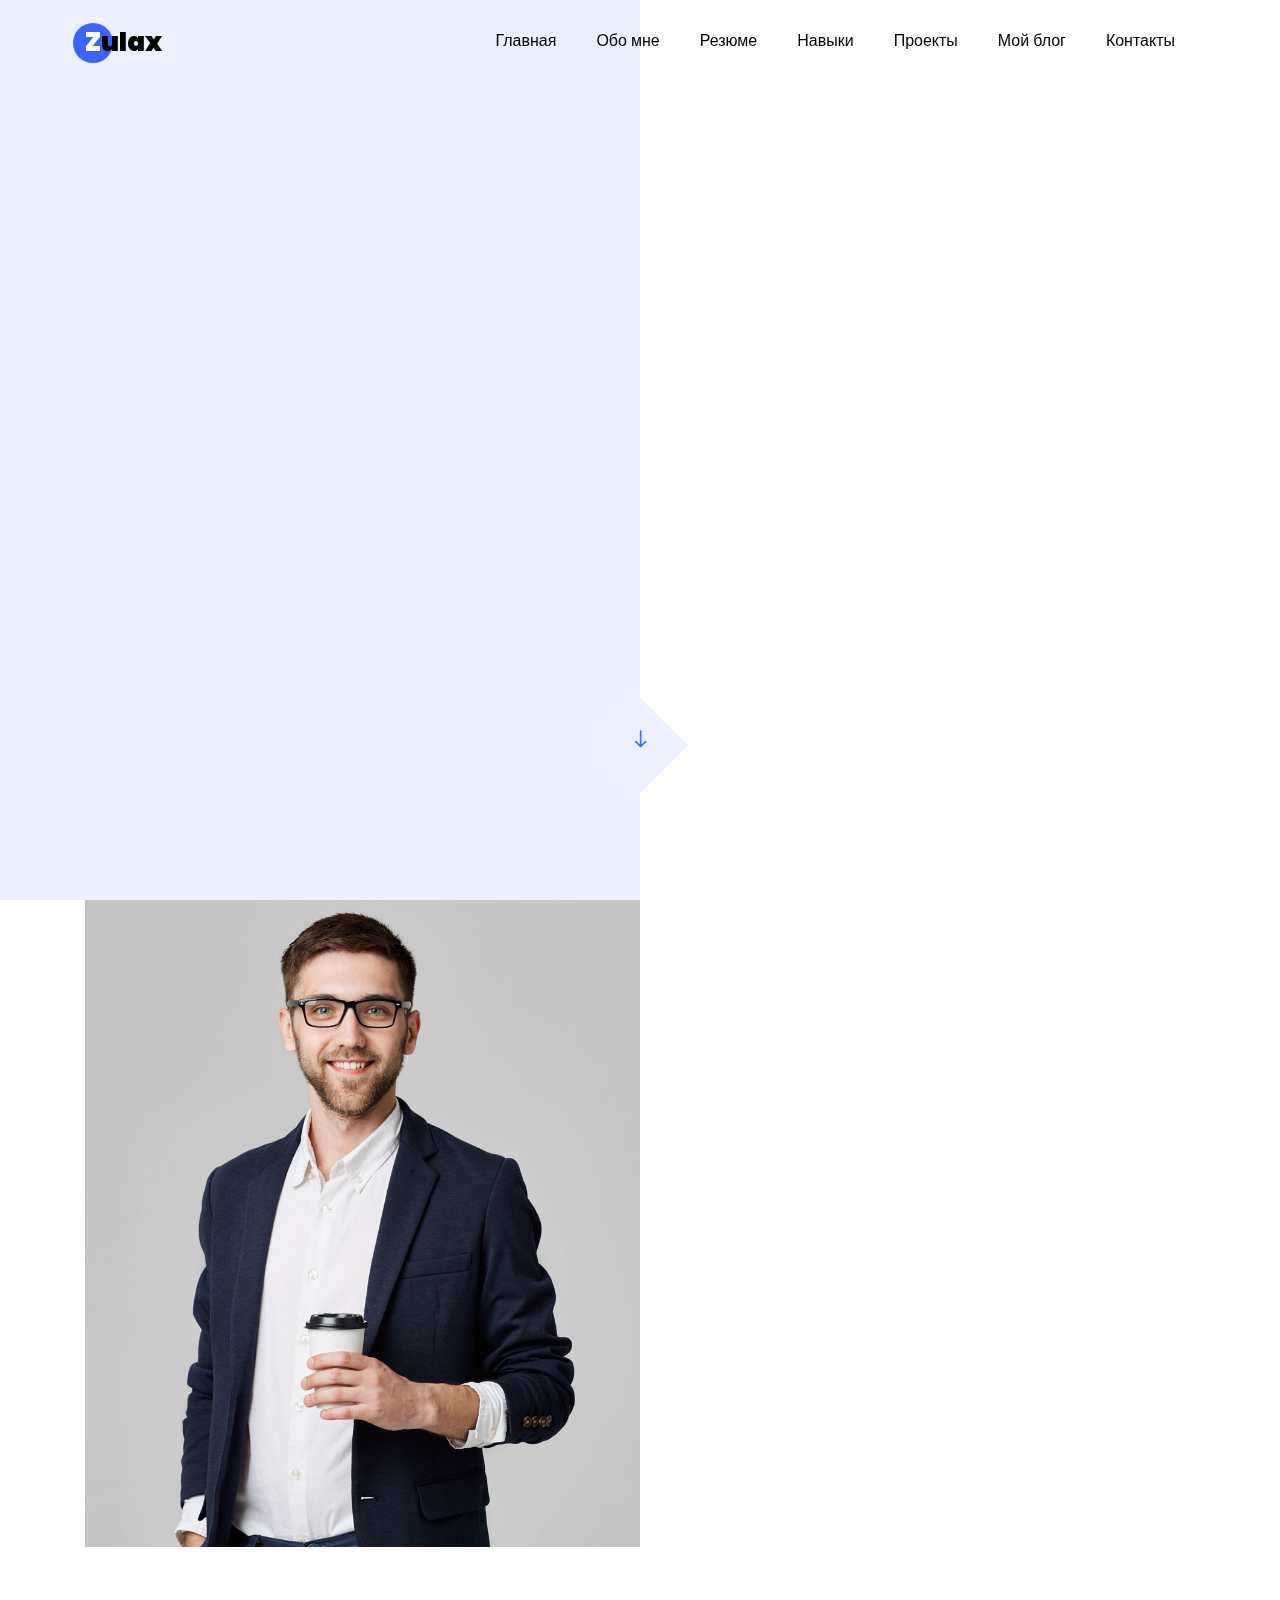
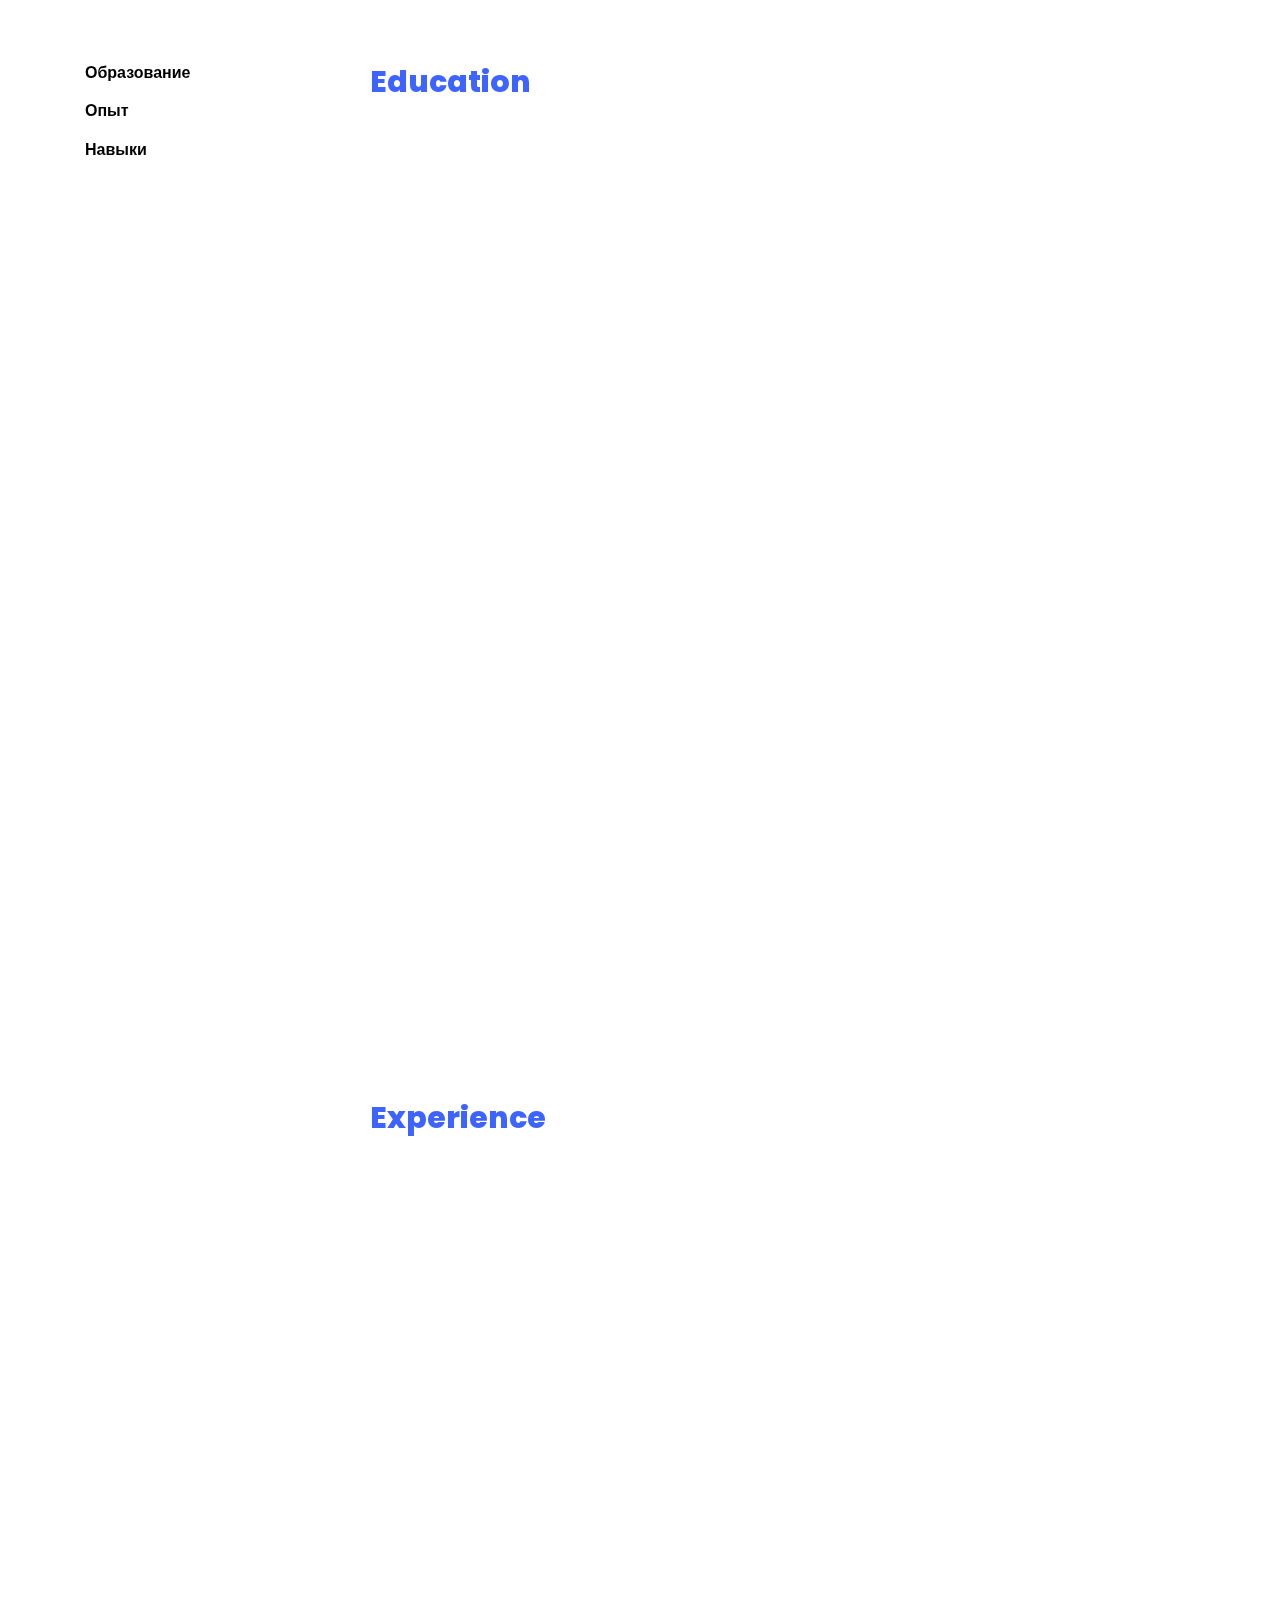
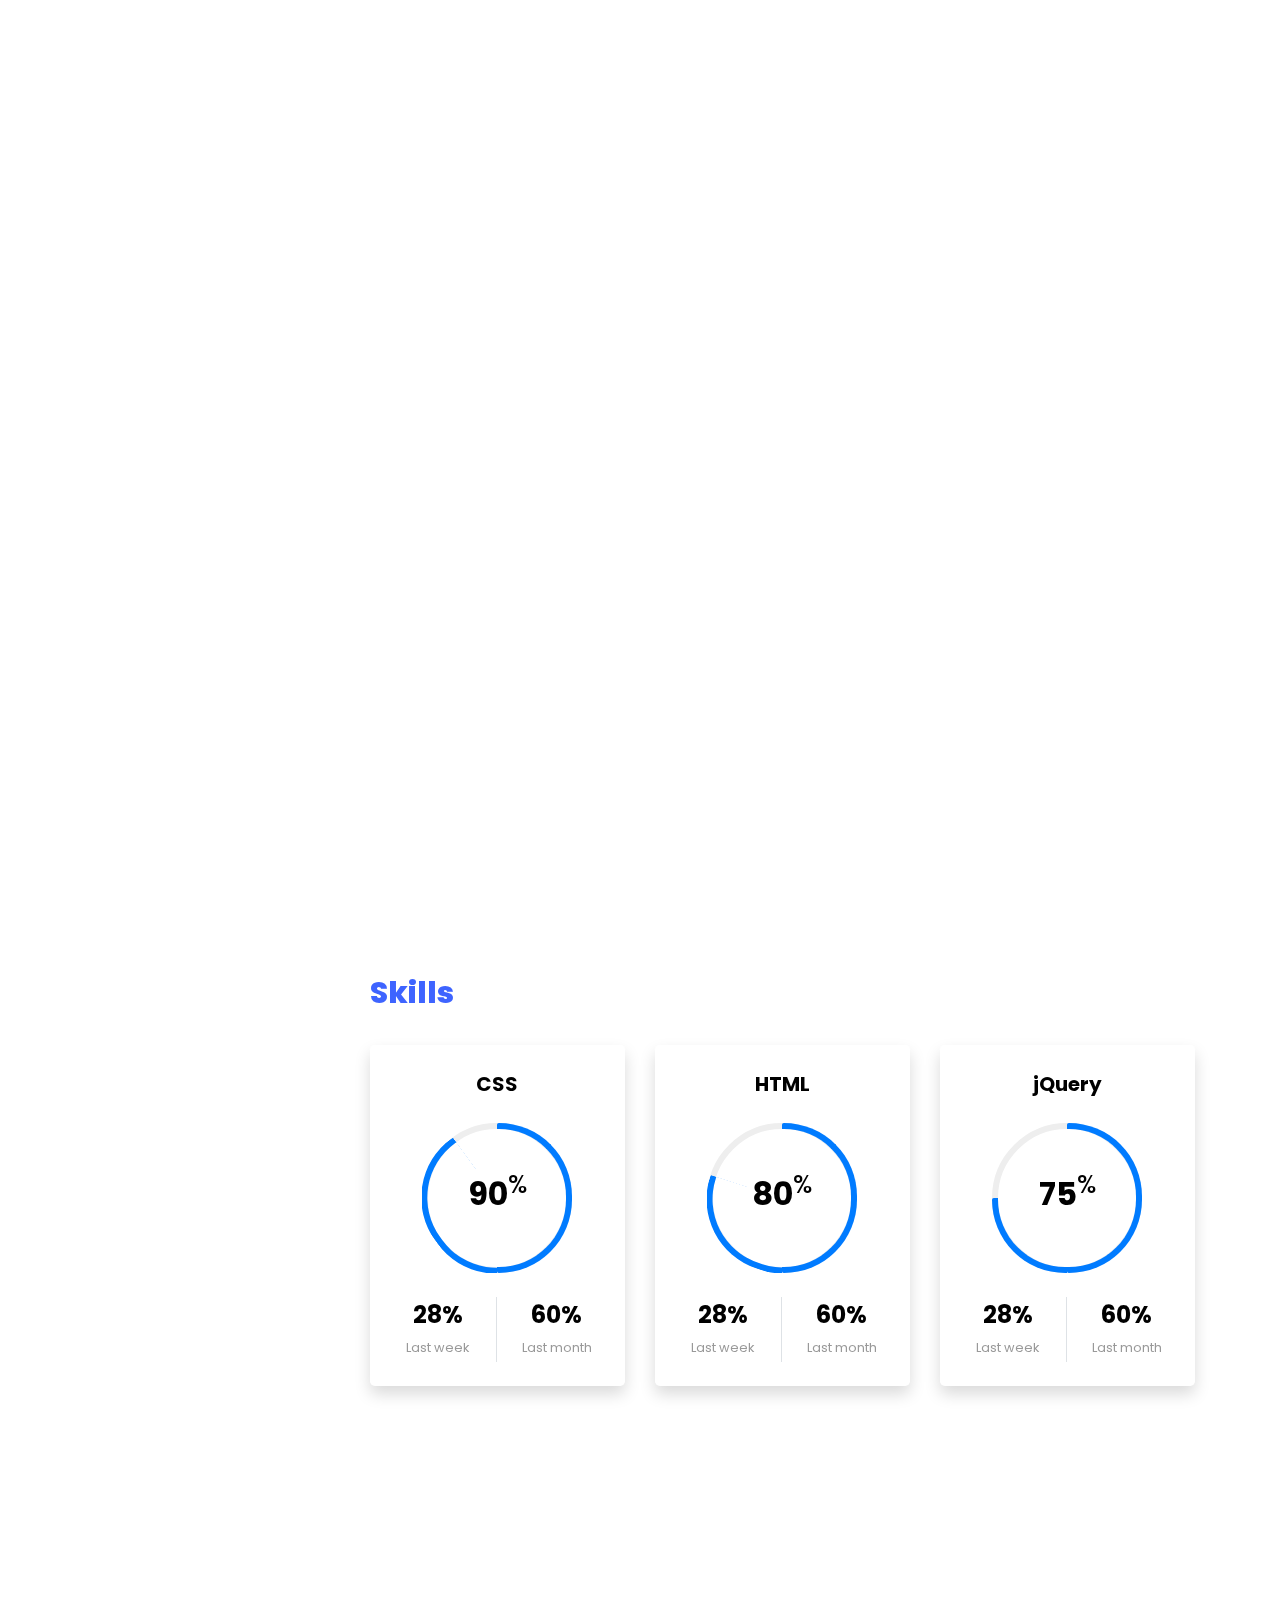
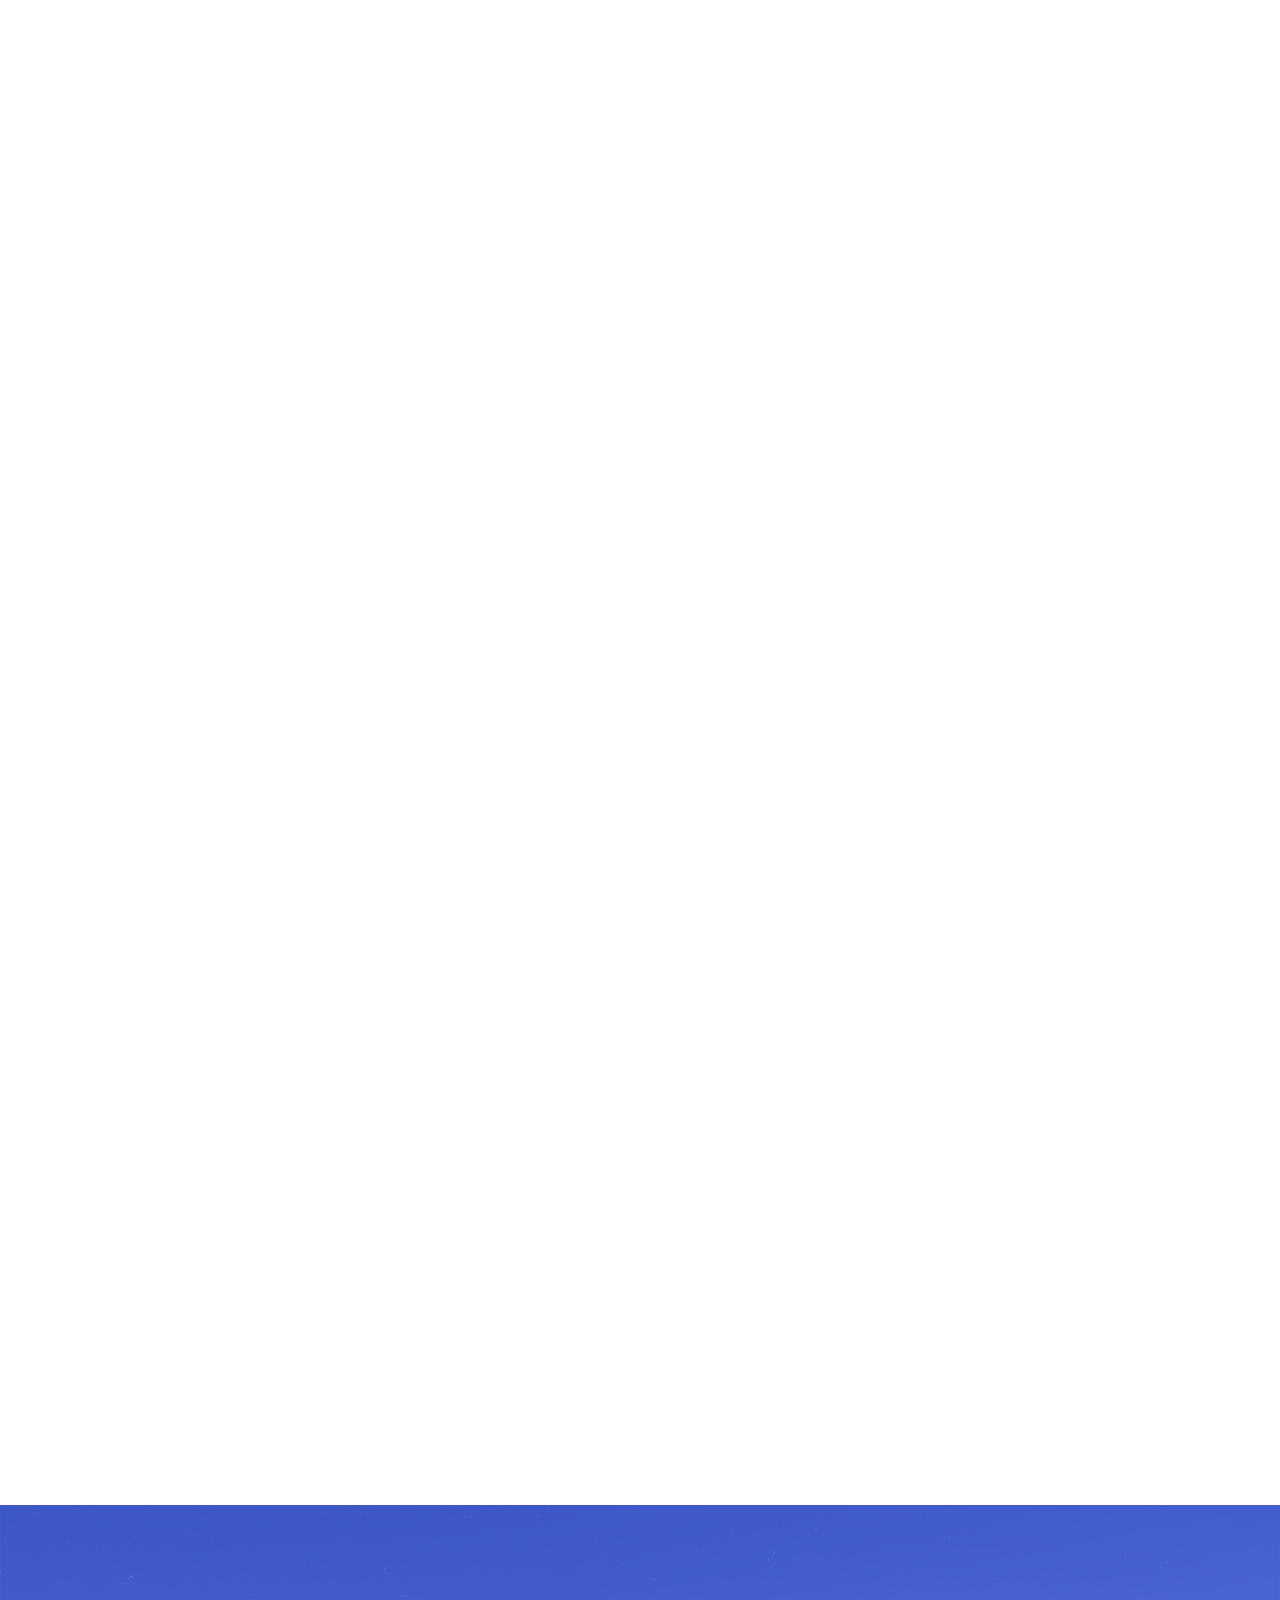
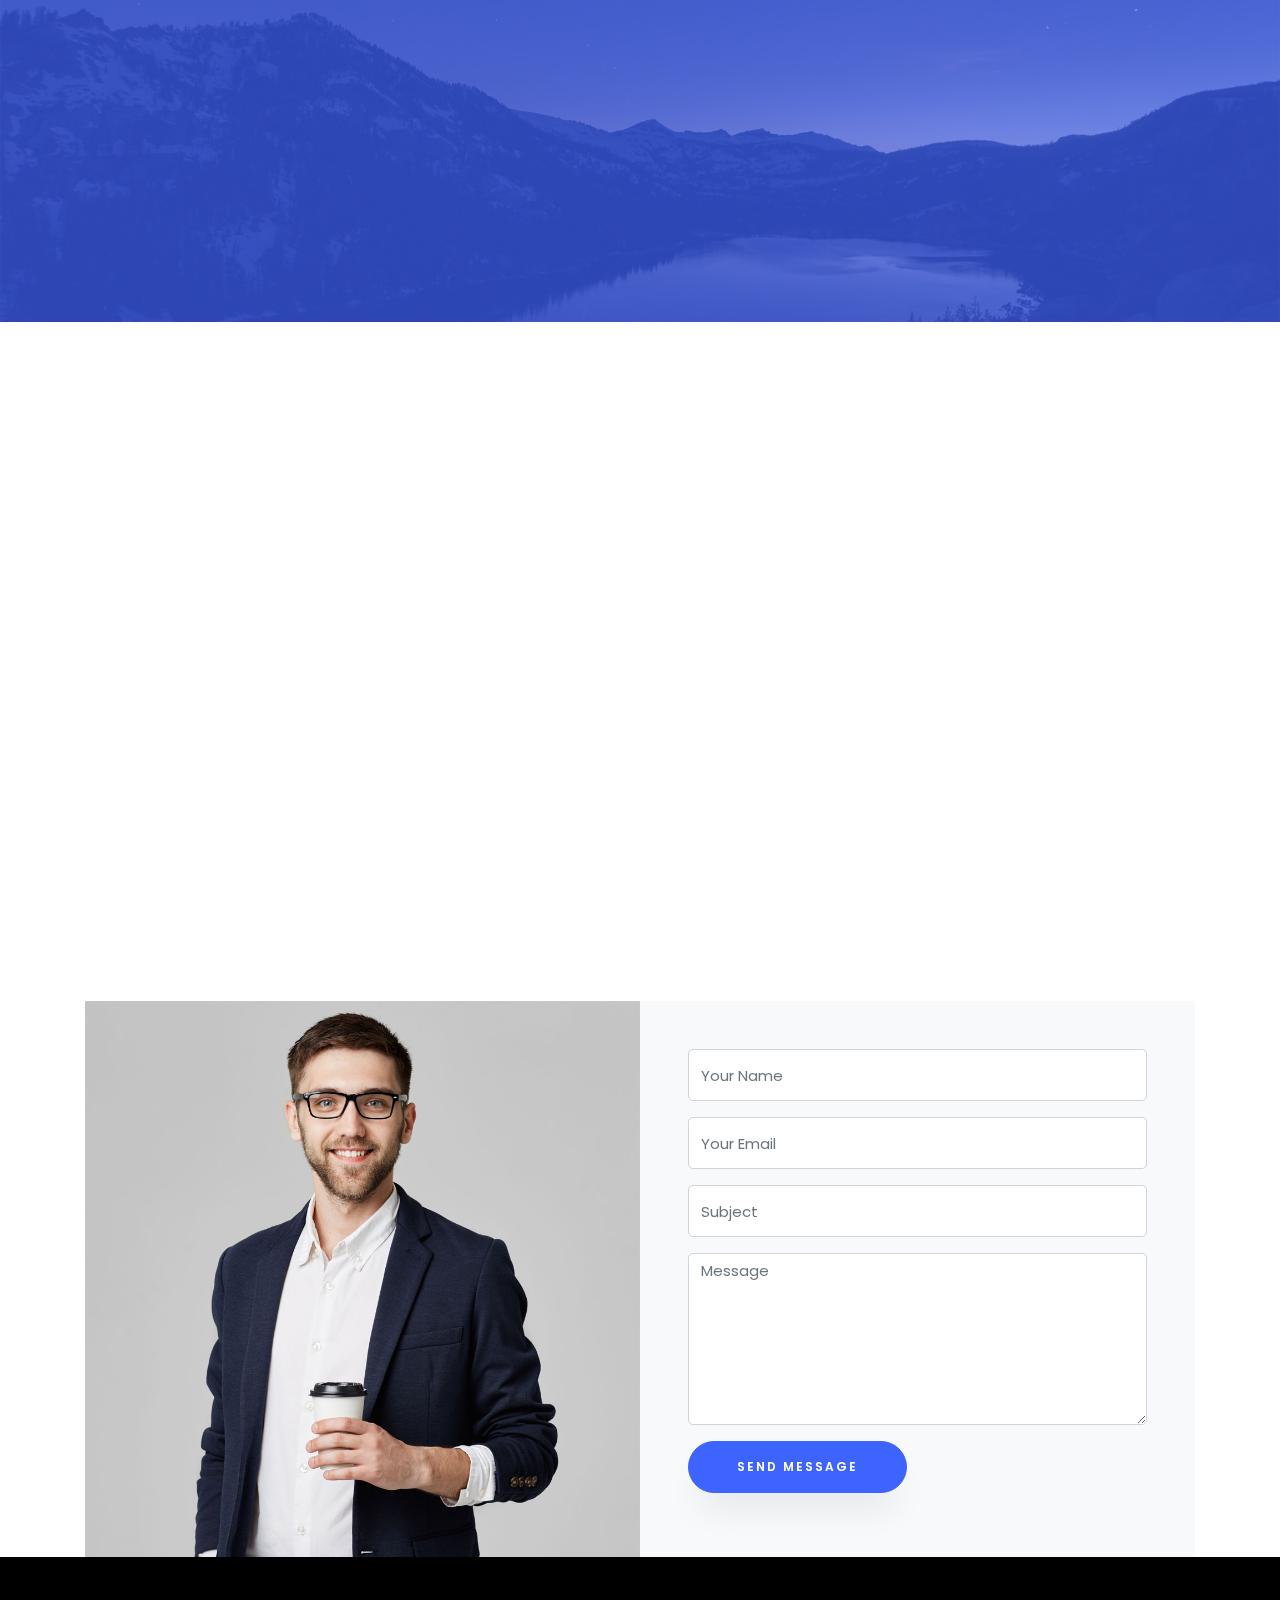
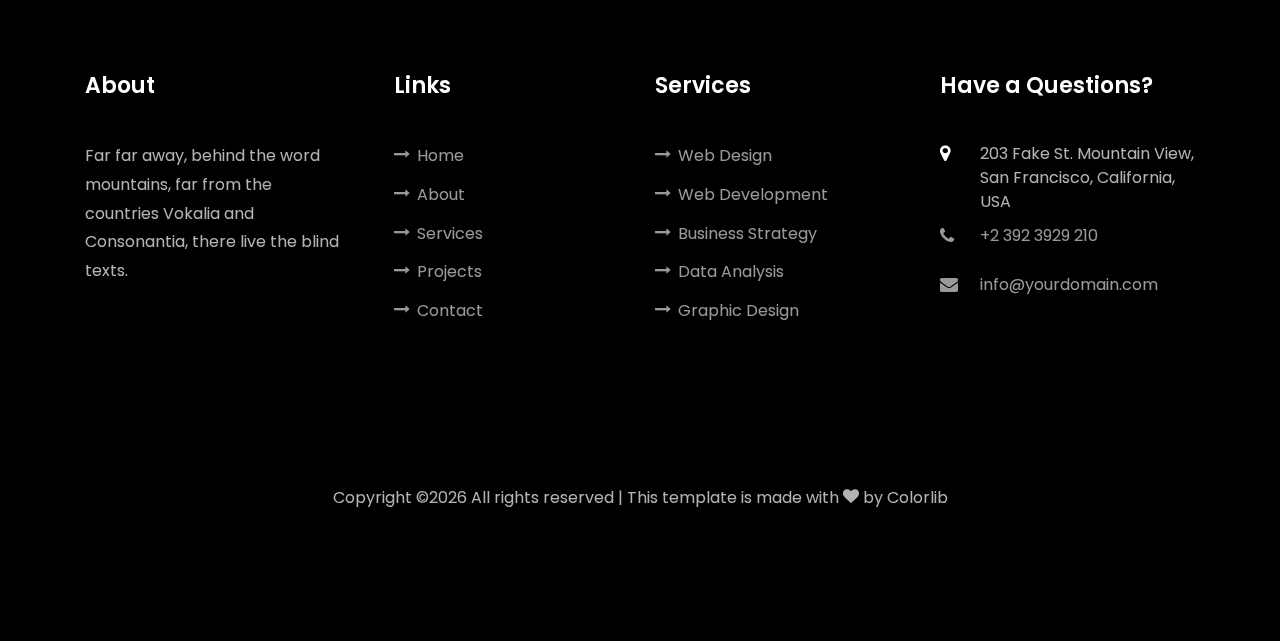
==== index.html @ ffb0860d "Update index.html" ====
<!DOCTYPE html>
<html lang="en">
  <head>
    <title>Zulax</title>
    <meta charset="utf-8">
    <meta name="viewport" content="width=device-width, initial-scale=1, shrink-to-fit=no">
    
    <link href="https://fonts.googleapis.com/css?family=Poppins:100,200,300,400,500,600,700,800,900" rel="stylesheet">

    <link rel="stylesheet" href="css/open-iconic-bootstrap.min.css">
    <link rel="stylesheet" href="css/animate.css">
    
    <link rel="stylesheet" href="css/owl.carousel.min.css">
    <link rel="stylesheet" href="css/owl.theme.default.min.css">
    <link rel="stylesheet" href="css/magnific-popup.css">

    <link rel="stylesheet" href="css/aos.css">

    <link rel="stylesheet" href="css/ionicons.min.css">
    
    <link rel="stylesheet" href="css/flaticon.css">
    <link rel="stylesheet" href="css/icomoon.css">
    <link rel="stylesheet" href="css/style.css">
  </head>
  <body data-spy="scroll" data-target=".site-navbar-target" data-offset="300">
	  
	  
    <nav class="navbar navbar-expand-lg navbar-dark ftco_navbar ftco-navbar-light site-navbar-target" id="ftco-navbar">
	    <div class="container">
	      <a class="navbar-brand" href="index.html"><span>Z</span>ulax</a>
	      <button class="navbar-toggler js-fh5co-nav-toggle fh5co-nav-toggle" type="button" data-toggle="collapse" data-target="#ftco-nav" aria-controls="ftco-nav" aria-expanded="false" aria-label="Toggle navigation">
	        <span class="oi oi-menu"></span> Меню
	      </button>

	      <div class="collapse navbar-collapse" id="ftco-nav">
	        <ul class="navbar-nav nav ml-auto">
	          <li class="nav-item"><a href="#home-section" class="nav-link"><span>Главная</span></a></li>
	          <li class="nav-item"><a href="#about-section" class="nav-link"><span>Обо мне</span></a></li>
	          <li class="nav-item"><a href="#resume-section" class="nav-link"><span>Резюме</span></a></li>
	          <li class="nav-item"><a href="#services-section" class="nav-link"><span>Навыки</span></a></li>
	          <li class="nav-item"><a href="#projects-section" class="nav-link"><span>Проекты</span></a></li>
	          <li class="nav-item"><a href="#blog-section" class="nav-link"><span>Мой блог</span></a></li>
	          <li class="nav-item"><a href="#contact-section" class="nav-link"><span>Контакты</span></a></li>
	        </ul>
	      </div>
	    </div>
	  </nav>
	  <section class="hero-wrap js-fullheight">
      <div class="overlay"></div>
      <div class="container">
        <div class="row no-gutters slider-text js-fullheight justify-content-center align-items-center">
          <div class="col-lg-8 col-md-6 ftco-animate d-flex align-items-center">
          	<div class="text text-center">
          		<span class="subheading">Привет! я - </span>
		  				<h1>Гурьянов Илья Олегович</h1>
			  				<h2>И я - 
								  <span
								     class="txt-rotate"
								     data-period="2000"
								     data-rotate='[ "Веб-Разработчик.", "Дизайнер.", "SMM-Специалист.", "Учитель Информатик.", "Блогер" ]'></span>
								</h2>
							</div>
            </div>
          </div>
        </div>
      </div>
      <div class="mouse">
				<a href="#" class="mouse-icon">
					<div class="mouse-wheel"><span class="ion-ios-arrow-round-down"></span></div>
				</a>
			</div>
    </section>

    <section class="ftco-about img ftco-section ftco-no-pt ftco-no-pb" id="about-section">
    	<div class="container">
    		<div class="row d-flex no-gutters">
    			<div class="col-md-6 col-lg-6 d-flex">
    				<div class="img-about img d-flex align-items-stretch">
    					<div class="overlay"></div>
	    				<div class="img d-flex align-self-stretch align-items-center" style="background-image:url(images/about.jpg);">
	    				</div>
    				</div>
    			</div>
    			<div class="col-md-6 col-lg-6 pl-md-5 py-5">
    				<div class="row justify-content-start pb-3">
		          <div class="col-md-12 heading-section ftco-animate">
		          	<h1 class="big">Обо мне</h1>
		            <h2 class="mb-4">Обо мне</h2>
		            <p>Опытный Веб-Разработчик, SMM-Специалист, и Учитель Информатик.</p>
		            <ul class="about-info mt-4 px-md-0 px-2">
		            	<li class="d-flex"><span>ФИО:</span> <span>Гурьянов Илья Олегович</span></li>
		            	<li class="d-flex"><span>Дата Рождения:</span> <span>11 Июня, 2002 года.</span></li>
		            	<li class="d-flex"><span>Страна:</span> <span> Казахстан</span></li>
		            	<li class="d-flex"><span>Email:</span> <span>zulaxsquad@yandex.kz</span></li>
                        <li class="d-flex"><span>Псевдоним:</span> <span>Zulax</span></li>
		            </ul>
		          </div>
		        </div>
	          <div class="counter-wrap ftco-animate d-flex mt-md-3">
              <div class="text">
              	<p class="mb-4">
	                <span class="number" data-number="20">0</span>
	                <span>Разработано Проектов</span>
                </p>
                <p><a href="#" class="btn btn-primary py-3 px-3">Скачать Резюме</a></p>
              </div>
	          </div>
	        </div>
        </div>
    	</div>
    </section>
    <section class="ftco-section ftco-no-pb goto-here" id="resume-section">
    	<div class="container">
    		<div class="row">
    			<div class="col-md-3">
				    <nav id="navi">
					    <ul>
					      <li><a href="#page-1">Образование</a></li>
					      <li><a href="#page-2">Опыт</a></li>
					      <li><a href="#page-3">Навыки</a></li>
					    </ul>
					  </nav>
					</div>
					<div class="col-md-9">
					  <div id="page-1" class= "page one">
					  	<h2 class="heading">Education</h2>
					    <div class="resume-wrap d-flex ftco-animate">
					    	<div class="icon d-flex align-items-center justify-content-center">
					    		<span class="flaticon-ideas"></span>
					    	</div>
					    	<div class="text pl-3">
		    					<span class="date">2014-2015</span>
		    					<h2>Bachelor of Science in Computer Science</h2>
		    					<span class="position">Cambridge University</span>
		    					<p>A small river named Duden flows by their place and supplies it with the necessary regelialia. It is a paradisematic country, in which roasted parts of sentences fly into your mouth.</p>
	    					</div>
	    				</div>
	    				<div class="resume-wrap d-flex ftco-animate">
	    					<div class="icon d-flex align-items-center justify-content-center">
					    		<span class="flaticon-ideas"></span>
					    	</div>
					    	<div class="text pl-3">
		    					<span class="date">2014-2015</span>
		    					<h2>Computer Processing Systems/Computer Software</h2>
		    					<span class="position">Cambridge University</span>
		    					<p>A small river named Duden flows by their place and supplies it with the necessary regelialia. It is a paradisematic country, in which roasted parts of sentences fly into your mouth.</p>
		    				</div>
	    				</div>
	    				<div class="resume-wrap d-flex ftco-animate">
	    					<div class="icon d-flex align-items-center justify-content-center">
					    		<span class="flaticon-ideas"></span>
					    	</div>
					    	<div class="text pl-3">
		    					<span class="date">2014-2015</span>
		    					<h2>Diploma in Computer</h2>
		    					<span class="position">Cambridge University</span>
		    					<p>A small river named Duden flows by their place and supplies it with the necessary regelialia. It is a paradisematic country, in which roasted parts of sentences fly into your mouth.</p>
		    				</div>
	    				</div>
	    				<div class="resume-wrap d-flex ftco-animate">
	    					<div class="icon d-flex align-items-center justify-content-center">
					    		<span class="flaticon-ideas"></span>
					    	</div>
					    	<div class="text pl-3">
		    					<span class="date">2014-2015</span>
		    					<h2>Art &amp; Creative Director</h2>
		    					<span class="position">Cambridge University</span>
		    					<p>A small river named Duden flows by their place and supplies it with the necessary regelialia. It is a paradisematic country, in which roasted parts of sentences fly into your mouth.</p>
		    				</div>
	    				</div>
					  </div>

					  <div id="page-2" class= "page two">
					  	<h2 class="heading">Experience</h2>
					    <div class="resume-wrap d-flex ftco-animate">
					    	<div class="icon d-flex align-items-center justify-content-center">
					    		<span class="flaticon-ideas"></span>
					    	</div>
					    	<div class="text pl-3">
		    					<span class="date">2014-2015</span>
		    					<h2>Software Developer</h2>
		    					<span class="position">Cambridge University</span>
		    					<p>A small river named Duden flows by their place and supplies it with the necessary regelialia. It is a paradisematic country, in which roasted parts of sentences fly into your mouth.</p>
		    				</div>
	    				</div>
	    				<div class="resume-wrap d-flex ftco-animate">
	    					<div class="icon d-flex align-items-center justify-content-center">
					    		<span class="flaticon-ideas"></span>
					    	</div>
					    	<div class="text pl-3">
		    					<span class="date">2014-2015</span>
		    					<h2>Web Designer</h2>
		    					<span class="position">Cambridge University</span>
		    					<p>A small river named Duden flows by their place and supplies it with the necessary regelialia. It is a paradisematic country, in which roasted parts of sentences fly into your mouth.</p>
		    				</div>
	    				</div>
	    				<div class="resume-wrap d-flex ftco-animate">
	    					<div class="icon d-flex align-items-center justify-content-center">
					    		<span class="flaticon-ideas"></span>
					    	</div>
					    	<div class="text pl-3">
		    					<span class="date">2014-2015</span>
		    					<h2>Web Marketing</h2>
		    					<span class="position">Cambridge University</span>
		    					<p>A small river named Duden flows by their place and supplies it with the necessary regelialia. It is a paradisematic country, in which roasted parts of sentences fly into your mouth.</p>
		    				</div>
	    				</div>
	    				<div class="resume-wrap d-flex ftco-animate">
	    					<div class="icon d-flex align-items-center justify-content-center">
					    		<span class="flaticon-ideas"></span>
					    	</div>
					    	<div class="text pl-3">
		    					<span class="date">2014-2015</span>
		    					<h2>Art &amp; Creative Director</h2>
		    					<span class="position">Side Tech</span>
		    					<p>A small river named Duden flows by their place and supplies it with the necessary regelialia. It is a paradisematic country, in which roasted parts of sentences fly into your mouth.</p>
		    				</div>
	    				</div>
	    				<div class="resume-wrap d-flex ftco-animate">
	    					<div class="icon d-flex align-items-center justify-content-center">
					    		<span class="flaticon-ideas"></span>
					    	</div>
					    	<div class="text pl-3">
		    					<span class="date">2014-2015</span>
		    					<h2>Wordpress Developer</h2>
		    					<span class="position">Cambridge University</span>
		    					<p>A small river named Duden flows by their place and supplies it with the necessary regelialia. It is a paradisematic country, in which roasted parts of sentences fly into your mouth.</p>
		    				</div>
	    				</div>
	    				<div class="resume-wrap d-flex ftco-animate">
	    					<div class="icon d-flex align-items-center justify-content-center">
					    		<span class="flaticon-ideas"></span>
					    	</div>
					    	<div class="text pl-3">
		    					<span class="date">2017-2018</span>
		    					<h2>UI/UX Designer</h2>
		    					<span class="position">Cambridge University</span>
		    					<p>A small river named Duden flows by their place and supplies it with the necessary regelialia. It is a paradisematic country, in which roasted parts of sentences fly into your mouth.</p>
		    				</div>
	    				</div>
					  </div>
					  <div id="page-3" class= "page three">
					  	<h2 class="heading">Skills</h2>
					  	<div class="row progress-circle mb-5">
					  		<div class="col-lg-4 mb-4">
						      <div class="bg-white rounded-lg shadow p-4">
						        <h2 class="h5 font-weight-bold text-center mb-4">CSS</h2>

						        <!-- Progress bar 1 -->
						        <div class="progress mx-auto" data-value='90'>
						          <span class="progress-left">
                        <span class="progress-bar border-primary"></span>
						          </span>
						          <span class="progress-right">
                        <span class="progress-bar border-primary"></span>
						          </span>
						          <div class="progress-value w-100 h-100 rounded-circle d-flex align-items-center justify-content-center">
						            <div class="h2 font-weight-bold">90<sup class="small">%</sup></div>
						          </div>
						        </div>
						        <!-- END -->

						        <!-- Demo info -->
						        <div class="row text-center mt-4">
						          <div class="col-6 border-right">
						            <div class="h4 font-weight-bold mb-0">28%</div><span class="small text-gray">Last week</span>
						          </div>
						          <div class="col-6">
						            <div class="h4 font-weight-bold mb-0">60%</div><span class="small text-gray">Last month</span>
						          </div>
						        </div>
						        <!-- END -->
						      </div>
						    </div>

						    <div class="col-lg-4 mb-4">
						      <div class="bg-white rounded-lg shadow p-4">
						        <h2 class="h5 font-weight-bold text-center mb-4">HTML</h2>

						        <!-- Progress bar 1 -->
						        <div class="progress mx-auto" data-value='80'>
						          <span class="progress-left">
                        <span class="progress-bar border-primary"></span>
						          </span>
						          <span class="progress-right">
                        <span class="progress-bar border-primary"></span>
						          </span>
						          <div class="progress-value w-100 h-100 rounded-circle d-flex align-items-center justify-content-center">
						            <div class="h2 font-weight-bold">80<sup class="small">%</sup></div>
						          </div>
						        </div>
						        <!-- END -->

						        <!-- Demo info -->
						        <div class="row text-center mt-4">
						          <div class="col-6 border-right">
						            <div class="h4 font-weight-bold mb-0">28%</div><span class="small text-gray">Last week</span>
						          </div>
						          <div class="col-6">
						            <div class="h4 font-weight-bold mb-0">60%</div><span class="small text-gray">Last month</span>
						          </div>
						        </div>
						        <!-- END -->
						      </div>
						    </div>

						    <div class="col-lg-4 mb-4">
						      <div class="bg-white rounded-lg shadow p-4">
						        <h2 class="h5 font-weight-bold text-center mb-4">jQuery</h2>

						        <!-- Progress bar 1 -->
						        <div class="progress mx-auto" data-value='75'>
						          <span class="progress-left">
                        <span class="progress-bar border-primary"></span>
						          </span>
						          <span class="progress-right">
                        <span class="progress-bar border-primary"></span>
						          </span>
						          <div class="progress-value w-100 h-100 rounded-circle d-flex align-items-center justify-content-center">
						            <div class="h2 font-weight-bold">75<sup class="small">%</sup></div>
						          </div>
						        </div>
						        <!-- END -->

						        <!-- Demo info -->
						        <div class="row text-center mt-4">
						          <div class="col-6 border-right">
						            <div class="h4 font-weight-bold mb-0">28%</div><span class="small text-gray">Last week</span>
						          </div>
						          <div class="col-6">
						            <div class="h4 font-weight-bold mb-0">60%</div><span class="small text-gray">Last month</span>
						          </div>
						        </div>
						        <!-- END -->
						      </div>
						    </div>
					  	</div>
					  	<div class="row">
					  		<div class="col-md-6 animate-box">
									<div class="progress-wrap ftco-animate">
										<h3>Photoshop</h3>
										<div class="progress">
										 	<div class="progress-bar color-1" role="progressbar" aria-valuenow="90"
										  	aria-valuemin="0" aria-valuemax="100" style="width:90%">
										    <span>90%</span>
										  	</div>
										</div>
									</div>
								</div>
								<div class="col-md-6 animate-box">
									<div class="progress-wrap ftco-animate">
										<h3>jQuery</h3>
										<div class="progress">
										 	<div class="progress-bar color-2" role="progressbar" aria-valuenow="85"
										  	aria-valuemin="0" aria-valuemax="100" style="width:85%">
										    <span>85%</span>
										  	</div>
										</div>
									</div>
								</div>
								<div class="col-md-6 animate-box">
									<div class="progress-wrap ftco-animate">
										<h3>HTML5</h3>
										<div class="progress">
										 	<div class="progress-bar color-3" role="progressbar" aria-valuenow="95"
										  	aria-valuemin="0" aria-valuemax="100" style="width:95%">
										    <span>95%</span>
										  	</div>
										</div>
									</div>
								</div>
								<div class="col-md-6 animate-box">
									<div class="progress-wrap ftco-animate">
										<h3>CSS3</h3>
										<div class="progress">
										 	<div class="progress-bar color-4" role="progressbar" aria-valuenow="90"
										  	aria-valuemin="0" aria-valuemax="100" style="width:90%">
										    <span>90%</span>
										  	</div>
										</div>
									</div>
								</div>
								<div class="col-md-6 animate-box">
									<div class="progress-wrap ftco-animate">
										<h3>WordPress</h3>
										<div class="progress">
										 	<div class="progress-bar color-5" role="progressbar" aria-valuenow="70"
										  	aria-valuemin="0" aria-valuemax="100" style="width:70%">
										    <span>70%</span>
										  	</div>
										</div>
									</div>
								</div>
								<div class="col-md-6 animate-box">
									<div class="progress-wrap ftco-animate">
										<h3>SEO</h3>
										<div class="progress">
										 	<div class="progress-bar color-6" role="progressbar" aria-valuenow="80"
										  	aria-valuemin="0" aria-valuemax="100" style="width:80%">
										    <span>80%</span>
										  	</div>
										</div>
									</div>
								</div>
					  	</div>
					  </div>
					  <div id="page-4" class= "page four">
					    <h2 class="heading">Awards</h2>
					    <div class="resume-wrap d-flex ftco-animate">
					    	<div class="icon d-flex align-items-center justify-content-center">
					    		<span class="flaticon-ideas"></span>
					    	</div>
					    	<div class="text pl-3">
		    					<span class="date">2014-2015</span>
		    					<h2>Top 10 Web Developer</h2>
		    					<span class="position">Cambridge University</span>
		    					<p>A small river named Duden flows by their place and supplies it with the necessary regelialia. It is a paradisematic country, in which roasted parts of sentences fly into your mouth.</p>
	    					</div>
	    				</div>
	    				<div class="resume-wrap d-flex ftco-animate">
	    					<div class="icon d-flex align-items-center justify-content-center">
					    		<span class="flaticon-ideas"></span>
					    	</div>
					    	<div class="text pl-3">
		    					<span class="date">2014-2015</span>
		    					<h2>Top 5 LeaderShip Exellence Winner</h2>
		    					<span class="position">Cambridge University</span>
		    					<p>A small river named Duden flows by their place and supplies it with the necessary regelialia. It is a paradisematic country, in which roasted parts of sentences fly into your mouth.</p>
		    				</div>
	    				</div>
	    				<div class="resume-wrap d-flex ftco-animate">
	    					<div class="icon d-flex align-items-center justify-content-center">
					    		<span class="flaticon-ideas"></span>
					    	</div>
					    	<div class="text pl-3">
		    					<span class="date">2014-2015</span>
		    					<h2>Top 4 Web Tester</h2>
		    					<span class="position">Cambridge University</span>
		    					<p>A small river named Duden flows by their place and supplies it with the necessary regelialia. It is a paradisematic country, in which roasted parts of sentences fly into your mouth.</p>
		    				</div>
	    				</div>
	    				<div class="resume-wrap d-flex ftco-animate">
	    					<div class="icon d-flex align-items-center justify-content-center">
					    		<span class="flaticon-ideas"></span>
					    	</div>
					    	<div class="text pl-3">
		    					<span class="date">2014-2015</span>
		    					<h2>Art &amp; Creative Director</h2>
		    					<span class="position">Cambridge University</span>
		    					<p>A small river named Duden flows by their place and supplies it with the necessary regelialia. It is a paradisematic country, in which roasted parts of sentences fly into your mouth.</p>
		    				</div>
	    				</div>
					  </div>
					</div>
			  </div>
    	</div>
    </section>

    <section class="ftco-section" id="services-section">
    	<div class="container-fluid px-md-5">
    		<div class="row justify-content-center py-5 mt-5">
          <div class="col-md-12 heading-section text-center ftco-animate">
          	<h1 class="big big-2">Services</h1>
            <h2 class="mb-4">Services</h2>
            <p>Far far away, behind the word mountains, far from the countries Vokalia and Consonantia</p>
          </div>
        </div>
    		<div class="row">
					<div class="col-md-4 text-center d-flex ftco-animate">
						<a href="#" class="services-1 shadow">
							<span class="icon">
								<i class="flaticon-analysis"></i>
							</span>
							<div class="desc">
								<h3 class="mb-5">Web Design</h3>
								<p>A small river named Duden flows by their place and supplies it with the necessary regelialia.</p>
							</div>
						</a>
					</div>
					<div class="col-md-4 text-center d-flex ftco-animate">
						<a href="#" class="services-1 shadow">
							<span class="icon">
								<i class="flaticon-flasks"></i>
							</span>
							<div class="desc">
								<h3 class="mb-5">Phtography</h3>
								<p>A small river named Duden flows by their place and supplies it with the necessary regelialia.</p>
							</div>
						</a>
					</div>
					<div class="col-md-4 text-center d-flex ftco-animate">
						<a href="#" class="services-1 shadow">
							<span class="icon">
								<i class="flaticon-ideas"></i>
							</span>
							<div class="desc">
								<h3 class="mb-5">Web Developer</h3>
								<p>A small river named Duden flows by their place and supplies it with the necessary regelialia.</p>
							</div>
						</a>
					</div>

					<div class="col-md-4 text-center d-flex ftco-animate">
						<a href="#" class="services-1 shadow">
							<span class="icon">
								<i class="flaticon-innovation"></i>
							</span>
							<div class="desc">
								<h3 class="mb-5">App Developing</h3>
								<p>A small river named Duden flows by their place and supplies it with the necessary regelialia.</p>
							</div>
						</a>
					</div>
					<div class="col-md-4 text-center d-flex ftco-animate">
						<a href="#" class="services-1 shadow">
							<span class="icon">
								<i class="flaticon-ux-design"></i>
							</span>
							<div class="desc">
								<h3 class="mb-5">Branding</h3>
								<p>A small river named Duden flows by their place and supplies it with the necessary regelialia.</p>
							</div>
						</a>
					</div>
					<div class="col-md-4 text-center d-flex ftco-animate">
						<a href="#" class="services-1 shadow">
							<span class="icon">
								<i class="flaticon-idea"></i>
							</span>
							<div class="desc">
								<h3 class="mb-5">Product Strategy</h3>
								<p>A small river named Duden flows by their place and supplies it with the necessary regelialia.</p>
							</div>
						</a>
					</div>
				</div>
    	</div>
    </section>
 

    <section class="ftco-section ftco-project" id="projects-section">
    	<div class="container-fluid px-md-0">
    		<div class="row no-gutters justify-content-center pb-5">
          <div class="col-md-12 heading-section text-center ftco-animate">
          	<h1 class="big big-2">Projects</h1>
            <h2 class="mb-4">Our Projects</h2>
            <p>Far far away, behind the word mountains, far from the countries Vokalia and Consonantia</p>
          </div>
        </div>
    		<div class="row no-gutters">
    			<div class="col-md-4">
    				<div class="project img ftco-animate d-flex justify-content-center align-items-center" style="background-image: url(images/work-1.jpg);">
    					<div class="overlay"></div>
	    				<div class="text text-center p-4">
	    					<h3><a href="#">Branding &amp; Illustration Design</a></h3>
	    					<span>Web Design</span>
	    				</div>
    				</div>
  				</div>
  				<div class="col-md-4">
    				<div class="project img ftco-animate d-flex justify-content-center align-items-center" style="background-image: url(images/work-2.jpg);">
    					<div class="overlay"></div>
	    				<div class="text text-center p-4">
	    					<h3><a href="#">Branding &amp; Illustration Design</a></h3>
	    					<span>Web Design</span>
	    				</div>
    				</div>
  				</div>

    			<div class="col-md-4">
    				<div class="project img ftco-animate d-flex justify-content-center align-items-center" style="background-image: url(images/work-3.jpg);">
    					<div class="overlay"></div>
	    				<div class="text text-center p-4">
	    					<h3><a href="#">Branding &amp; Illustration Design</a></h3>
	    					<span>Web Design</span>
	    				</div>
    				</div>
    			</div>
    			<div class="col-md-4">
    				<div class="project img ftco-animate d-flex justify-content-center align-items-center" style="background-image: url(images/work-4.jpg);">
    					<div class="overlay"></div>
	    				<div class="text text-center p-4">
	    					<h3><a href="#">Branding &amp; Illustration Design</a></h3>
	    					<span>Web Design</span>
	    				</div>
    				</div>
    			</div>
    			<div class="col-md-4">
    				<div class="project img ftco-animate d-flex justify-content-center align-items-center" style="background-image: url(images/work-5.jpg);">
    					<div class="overlay"></div>
	    				<div class="text text-center p-4">
	    					<h3><a href="#">Branding &amp; Illustration Design</a></h3>
	    					<span>Web Design</span>
	    				</div>
    				</div>
    			</div>
    			<div class="col-md-4">
    				<div class="project img ftco-animate d-flex justify-content-center align-items-center" style="background-image: url(images/work-6.jpg);">
    					<div class="overlay"></div>
	    				<div class="text text-center p-4">
	    					<h3><a href="#">Branding &amp; Illustration Design</a></h3>
	    					<span>Web Design</span>
	    				</div>
    				</div>
    			</div>
    		</div>
    	</div>
    </section>

    <section class="ftco-section ftco-no-pt ftco-no-pb ftco-counter img" id="section-counter">
    	<div class="container-fluid px-md-5">
				<div class="row d-md-flex align-items-center">
          <div class="col-md d-flex justify-content-center counter-wrap ftco-animate">
            <div class="block-18 shadow">
              <div class="text">
                <strong class="number" data-number="100">0</strong>
                <span>Awards</span>
              </div>
            </div>
          </div>
          <div class="col-md d-flex justify-content-center counter-wrap ftco-animate">
            <div class="block-18 shadow">
              <div class="text">
                <strong class="number" data-number="1200">0</strong>
                <span>Complete Projects</span>
              </div>
            </div>
          </div>
          <div class="col-md d-flex justify-content-center counter-wrap ftco-animate">
            <div class="block-18 shadow">
              <div class="text">
                <strong class="number" data-number="1200">0</strong>
                <span>Happy Customers</span>
              </div>
            </div>
          </div>
          <div class="col-md d-flex justify-content-center counter-wrap ftco-animate">
            <div class="block-18 shadow">
              <div class="text">
                <strong class="number" data-number="500">0</strong>
                <span>Cups of coffee</span>
              </div>
            </div>
          </div>
        </div>
      </div>
    </section>


    <section class="ftco-section" id="blog-section">
      <div class="container">
        <div class="row justify-content-center mb-5 pb-5">
          <div class="col-md-7 heading-section text-center ftco-animate">
            <h1 class="big big-2">Blog</h1>
            <h2 class="mb-4">Our Blog</h2>
            <p>Far far away, behind the word mountains, far from the countries Vokalia and Consonantia</p>
          </div>
        </div>
        <div class="row d-flex">
          <div class="col-md-4 d-flex ftco-animate">
          	<div class="blog-entry justify-content-end">
              <a href="single.html" class="block-20" style="background-image: url('images/image_1.jpg');">
              </a>
              <div class="text mt-3 float-right d-block">
                <h3 class="heading"><a href="single.html">Why Lead Generation is Key for Business Growth</a></h3>
                <div class="d-flex align-items-center mb-3 meta">
	                <p class="mb-0">
	                	<span class="mr-2">Sept. 12, 2019</span>
	                	<a href="#" class="mr-2">Admin</a>
	                	<a href="#" class="meta-chat"><span class="icon-chat"></span> 3</a>
	                </p>
                </div>
                <p>A small river named Duden flows by their place and supplies it with the necessary regelialia.</p>
              </div>
            </div>
          </div>
          <div class="col-md-4 d-flex ftco-animate">
          	<div class="blog-entry justify-content-end">
              <a href="single.html" class="block-20" style="background-image: url('images/image_2.jpg');">
              </a>
              <div class="text mt-3 float-right d-block">
                <h3 class="heading"><a href="single.html">Why Lead Generation is Key for Business Growth</a></h3>
                <div class="d-flex align-items-center mb-3 meta">
	                <p class="mb-0">
	                	<span class="mr-2">Sept. 12, 2019</span>
	                	<a href="#" class="mr-2">Admin</a>
	                	<a href="#" class="meta-chat"><span class="icon-chat"></span> 3</a>
	                </p>
                </div>
                <p>A small river named Duden flows by their place and supplies it with the necessary regelialia.</p>
              </div>
            </div>
          </div>
          <div class="col-md-4 d-flex ftco-animate">
          	<div class="blog-entry">
              <a href="single.html" class="block-20" style="background-image: url('images/image_3.jpg');">
              </a>
              <div class="text mt-3 float-right d-block">
                <h3 class="heading"><a href="single.html">Why Lead Generation is Key for Business Growth</a></h3>
                <div class="d-flex align-items-center mb-3 meta">
	                <p class="mb-0">
	                	<span class="mr-2">Sept. 12, 2019</span>
	                	<a href="#" class="mr-2">Admin</a>
	                	<a href="#" class="meta-chat"><span class="icon-chat"></span> 3</a>
	                </p>
                </div>
                <p>A small river named Duden flows by their place and supplies it with the necessary regelialia.</p>
              </div>
            </div>
          </div>
        </div>
      </div>
    </section>

    <section class="ftco-section ftco-hireme img" style="background-image: url(images/bg_1.jpg)">
    	<div class="overlay"></div>
			<div class="container">
				<div class="row justify-content-center">
					<div class="col-md-7 ftco-animate text-center">
						<h2>I'm <span>Available</span> for freelancing</h2>
						<p>A small river named Duden flows by their place and supplies it with the necessary regelialia.</p>
						<p class="mb-0"><a href="#" class="btn btn-primary py-3 px-5">Hire me</a></p>
					</div>
				</div>
			</div>
		</section>

    <section class="ftco-section contact-section ftco-no-pb" id="contact-section">
      <div class="container">
      	<div class="row justify-content-center mb-5 pb-3">
          <div class="col-md-7 heading-section text-center ftco-animate">
            <h1 class="big big-2">Contact</h1>
            <h2 class="mb-4">Contact Me</h2>
            <p>Far far away, behind the word mountains, far from the countries Vokalia and Consonantia</p>
          </div>
        </div>

        <div class="row d-flex contact-info mb-5">
          <div class="col-md-6 col-lg-3 d-flex ftco-animate">
          	<div class="align-self-stretch box text-center p-4 shadow">
          		<div class="icon d-flex align-items-center justify-content-center">
          			<span class="icon-map-signs"></span>
          		</div>
          		<div>
	          		<h3 class="mb-4">Address</h3>
		            <p>198 West 21th Street, Suite 721 New York NY 10016</p>
		          </div>
	          </div>
          </div>
          <div class="col-md-6 col-lg-3 d-flex ftco-animate">
          	<div class="align-self-stretch box text-center p-4 shadow">
          		<div class="icon d-flex align-items-center justify-content-center">
          			<span class="icon-phone2"></span>
          		</div>
          		<div>
	          		<h3 class="mb-4">Contact Number</h3>
		            <p><a href="tel://1234567920">+ 1235 2355 98</a></p>
	            </div>
	          </div>
          </div>
          <div class="col-md-6 col-lg-3 d-flex ftco-animate">
          	<div class="align-self-stretch box text-center p-4 shadow">
          		<div class="icon d-flex align-items-center justify-content-center">
          			<span class="icon-paper-plane"></span>
          		</div>
          		<div>
	          		<h3 class="mb-4">Email Address</h3>
		            <p><a href="mailto:info@yoursite.com">info@yoursite.com</a></p>
		          </div>
	          </div>
          </div>
          <div class="col-md-6 col-lg-3 d-flex ftco-animate">
          	<div class="align-self-stretch box text-center p-4 shadow">
          		<div class="icon d-flex align-items-center justify-content-center">
          			<span class="icon-globe"></span>
          		</div>
          		<div>
	          		<h3 class="mb-4">Website</h3>
		            <p><a href="#">yoursite.com</a></p>
	            </div>
	          </div>
          </div>
        </div>

        <div class="row no-gutters block-9">
          <div class="col-md-6 order-md-last d-flex">
            <form action="#" class="bg-light p-4 p-md-5 contact-form">
              <div class="form-group">
                <input type="text" class="form-control" placeholder="Your Name">
              </div>
              <div class="form-group">
                <input type="text" class="form-control" placeholder="Your Email">
              </div>
              <div class="form-group">
                <input type="text" class="form-control" placeholder="Subject">
              </div>
              <div class="form-group">
                <textarea name="" id="" cols="30" rows="7" class="form-control" placeholder="Message"></textarea>
              </div>
              <div class="form-group">
                <input type="submit" value="Send Message" class="btn btn-primary py-3 px-5">
              </div>
            </form>
          
          </div>

          <div class="col-md-6 d-flex">
          	<div class="img" style="background-image: url(images/about.jpg);"></div>
          </div>
        </div>
      </div>
    </section>
		

    <footer class="ftco-footer ftco-section">
      <div class="container">
        <div class="row mb-5">
          <div class="col-md">
            <div class="ftco-footer-widget mb-4">
              <h2 class="ftco-heading-2">About</h2>
              <p>Far far away, behind the word mountains, far from the countries Vokalia and Consonantia, there live the blind texts.</p>
              <ul class="ftco-footer-social list-unstyled float-md-left float-lft mt-5">
                <li class="ftco-animate"><a href="#"><span class="icon-twitter"></span></a></li>
                <li class="ftco-animate"><a href="#"><span class="icon-facebook"></span></a></li>
                <li class="ftco-animate"><a href="#"><span class="icon-instagram"></span></a></li>
              </ul>
            </div>
          </div>
          <div class="col-md">
            <div class="ftco-footer-widget mb-4 ml-md-4">
              <h2 class="ftco-heading-2">Links</h2>
              <ul class="list-unstyled">
                <li><a href="#"><span class="icon-long-arrow-right mr-2"></span>Home</a></li>
                <li><a href="#"><span class="icon-long-arrow-right mr-2"></span>About</a></li>
                <li><a href="#"><span class="icon-long-arrow-right mr-2"></span>Services</a></li>
                <li><a href="#"><span class="icon-long-arrow-right mr-2"></span>Projects</a></li>
                <li><a href="#"><span class="icon-long-arrow-right mr-2"></span>Contact</a></li>
              </ul>
            </div>
          </div>
          <div class="col-md">
             <div class="ftco-footer-widget mb-4">
              <h2 class="ftco-heading-2">Services</h2>
              <ul class="list-unstyled">
                <li><a href="#"><span class="icon-long-arrow-right mr-2"></span>Web Design</a></li>
                <li><a href="#"><span class="icon-long-arrow-right mr-2"></span>Web Development</a></li>
                <li><a href="#"><span class="icon-long-arrow-right mr-2"></span>Business Strategy</a></li>
                <li><a href="#"><span class="icon-long-arrow-right mr-2"></span>Data Analysis</a></li>
                <li><a href="#"><span class="icon-long-arrow-right mr-2"></span>Graphic Design</a></li>
              </ul>
            </div>
          </div>
          <div class="col-md">
            <div class="ftco-footer-widget mb-4">
            	<h2 class="ftco-heading-2">Have a Questions?</h2>
            	<div class="block-23 mb-3">
	              <ul>
	                <li><span class="icon icon-map-marker"></span><span class="text">203 Fake St. Mountain View, San Francisco, California, USA</span></li>
	                <li><a href="#"><span class="icon icon-phone"></span><span class="text">+2 392 3929 210</span></a></li>
	                <li><a href="#"><span class="icon icon-envelope"></span><span class="text">info@yourdomain.com</span></a></li>
	              </ul>
	            </div>
            </div>
          </div>
        </div>
        <div class="row">
          <div class="col-md-12 text-center">

            <p><!-- Link back to Colorlib can't be removed. Template is licensed under CC BY 3.0. -->
  Copyright &copy;<script>document.write(new Date().getFullYear());</script> All rights reserved | This template is made with <i class="icon-heart color-danger" aria-hidden="true"></i> by <a href="https://colorlib.com" target="_blank">Colorlib</a>
  <!-- Link back to Colorlib can't be removed. Template is licensed under CC BY 3.0. --></p>
          </div>
        </div>
      </div>
    </footer>
    
  

  <!-- loader -->
  <div id="ftco-loader" class="show fullscreen"><svg class="circular" width="48px" height="48px"><circle class="path-bg" cx="24" cy="24" r="22" fill="none" stroke-width="4" stroke="#eeeeee"/><circle class="path" cx="24" cy="24" r="22" fill="none" stroke-width="4" stroke-miterlimit="10" stroke="#F96D00"/></svg></div>


  <script src="js/jquery.min.js"></script>
  <script src="js/jquery-migrate-3.0.1.min.js"></script>
  <script src="js/popper.min.js"></script>
  <script src="js/bootstrap.min.js"></script>
  <script src="js/jquery.easing.1.3.js"></script>
  <script src="js/jquery.waypoints.min.js"></script>
  <script src="js/jquery.stellar.min.js"></script>
  <script src="js/owl.carousel.min.js"></script>
  <script src="js/jquery.magnific-popup.min.js"></script>
  <script src="js/aos.js"></script>
  <script src="js/jquery.animateNumber.min.js"></script>
  <script src="js/scrollax.min.js"></script>
  
  <script src="js/main.js"></script>
    
  </body>
</html>
---- css/flaticon.css ----
/*
  	Flaticon icon font: Flaticon
  	Creation date: 04/01/2019 13:45
  	*/


@font-face {
  font-family: "Flaticon";
  src: url("../fonts/flaticon/font/Flaticon.eot");
  src: url("../fonts/flaticon/font/Flaticon.eot?#iefix") format("embedded-opentype"),
       url("../fonts/flaticon/font/Flaticon.woff") format("woff"),
       url("../fonts/flaticon/font/Flaticon.ttf") format("truetype"),
       url("../fonts/flaticon/font/Flaticon.svg#Flaticon") format("svg");
  font-weight: normal;
  font-style: normal;
}

@media screen and (-webkit-min-device-pixel-ratio:0) {
  @font-face {
    font-family: "Flaticon";
    src: url("../fonts/flaticon/font/Flaticon.svg#Flaticon") format("svg");
  }
}

[class^="flaticon-"]:before, [class*=" flaticon-"]:before,
[class^="flaticon-"]:after, [class*=" flaticon-"]:after {   
  font-family: Flaticon;
  font-style: normal;
  font-weight: normal;
  font-variant: normal;
  text-transform: none;
  line-height: 1;

  /* Better Font Rendering =========== */
  -webkit-font-smoothing: antialiased;
  -moz-osx-font-smoothing: grayscale;
}

.flaticon-ideas:before { content: "\f100"; }
.flaticon-flasks:before { content: "\f101"; }
.flaticon-analysis:before { content: "\f102"; }
.flaticon-ux-design:before { content: "\f103"; }
.flaticon-web-design:before { content: "\f104"; }
.flaticon-idea:before { content: "\f105"; }
.flaticon-innovation:before { content: "\f106"; }
---- css/icomoon.css ----
@font-face {
  font-family: 'icomoon';
  src:  url('../fonts/icomoon/icomoon.eot?6tt51o');
  src:  url('../fonts/icomoon/icomoon.eot?6tt51o#iefix') format('embedded-opentype'),
    url('../fonts/icomoon/icomoon.ttf?6tt51o') format('truetype'),
    url('../fonts/icomoon/icomoon.woff?6tt51o') format('woff'),
    url('../fonts/icomoon/icomoon.svg?6tt51o#icomoon') format('svg');
  font-weight: normal;
  font-style: normal;
}

[class^="icon-"], [class*=" icon-"] {
  /* use !important to prevent issues with browser extensions that change fonts */
  font-family: 'icomoon' !important;
  speak: none;
  font-style: normal;
  font-weight: normal;
  font-variant: normal;
  text-transform: none;
  line-height: 1;

  /* Better Font Rendering =========== */
  -webkit-font-smoothing: antialiased;
  -moz-osx-font-smoothing: grayscale;
}

.icon-asterisk:before {
  content: "\f069";
}
.icon-plus:before {
  content: "\f067";
}
.icon-question:before {
  content: "\f128";
}
.icon-minus:before {
  content: "\f068";
}
.icon-glass:before {
  content: "\f000";
}
.icon-music:before {
  content: "\f001";
}
.icon-search:before {
  content: "\f002";
}
.icon-envelope-o:before {
  content: "\f003";
}
.icon-heart:before {
  content: "\f004";
}
.icon-star:before {
  content: "\f005";
}
.icon-star-o:before {
  content: "\f006";
}
.icon-user:before {
  content: "\f007";
}
.icon-film:before {
  content: "\f008";
}
.icon-th-large:before {
  content: "\f009";
}
.icon-th:before {
  content: "\f00a";
}
.icon-th-list:before {
  content: "\f00b";
}
.icon-check:before {
  content: "\f00c";
}
.icon-close:before {
  content: "\f00d";
}
.icon-remove:before {
  content: "\f00d";
}
.icon-times:before {
  content: "\f00d";
}
.icon-search-plus:before {
  content: "\f00e";
}
.icon-search-minus:before {
  content: "\f010";
}
.icon-power-off:before {
  content: "\f011";
}
.icon-signal:before {
  content: "\f012";
}
.icon-cog:before {
  content: "\f013";
}
.icon-gear:before {
  content: "\f013";
}
.icon-trash-o:before {
  content: "\f014";
}
.icon-home:before {
  content: "\f015";
}
.icon-file-o:before {
  content: "\f016";
}
.icon-clock-o:before {
  content: "\f017";
}
.icon-road:before {
  content: "\f018";
}
.icon-download:before {
  content: "\f019";
}
.icon-arrow-circle-o-down:before {
  content: "\f01a";
}
.icon-arrow-circle-o-up:before {
  content: "\f01b";
}
.icon-inbox:before {
  content: "\f01c";
}
.icon-play-circle-o:before {
  content: "\f01d";
}
.icon-repeat:before {
  content: "\f01e";
}
.icon-rotate-right:before {
  content: "\f01e";
}
.icon-refresh:before {
  content: "\f021";
}
.icon-list-alt:before {
  content: "\f022";
}
.icon-lock:before {
  content: "\f023";
}
.icon-flag:before {
  content: "\f024";
}
.icon-headphones:before {
  content: "\f025";
}
.icon-volume-off:before {
  content: "\f026";
}
.icon-volume-down:before {
  content: "\f027";
}
.icon-volume-up:before {
  content: "\f028";
}
.icon-qrcode:before {
  content: "\f029";
}
.icon-barcode:before {
  content: "\f02a";
}
.icon-tag:before {
  content: "\f02b";
}
.icon-tags:before {
  content: "\f02c";
}
.icon-book:before {
  content: "\f02d";
}
.icon-bookmark:before {
  content: "\f02e";
}
.icon-print:before {
  content: "\f02f";
}
.icon-camera:before {
  content: "\f030";
}
.icon-font:before {
  content: "\f031";
}
.icon-bold:before {
  content: "\f032";
}
.icon-italic:before {
  content: "\f033";
}
.icon-text-height:before {
  content: "\f034";
}
.icon-text-width:before {
  content: "\f035";
}
.icon-align-left:before {
  content: "\f036";
}
.icon-align-center:before {
  content: "\f037";
}
.icon-align-right:before {
  content: "\f038";
}
.icon-align-justify:before {
  content: "\f039";
}
.icon-list:before {
  content: "\f03a";
}
.icon-dedent:before {
  content: "\f03b";
}
.icon-outdent:before {
  content: "\f03b";
}
.icon-indent:before {
  content: "\f03c";
}
.icon-video-camera:before {
  content: "\f03d";
}
.icon-image:before {
  content: "\f03e";
}
.icon-photo:before {
  content: "\f03e";
}
.icon-picture-o:before {
  content: "\f03e";
}
.icon-pencil:before {
  content: "\f040";
}
.icon-map-marker:before {
  content: "\f041";
}
.icon-adjust:before {
  content: "\f042";
}
.icon-tint:before {
  content: "\f043";
}
.icon-edit:before {
  content: "\f044";
}
.icon-pencil-square-o:before {
  content: "\f044";
}
.icon-share-square-o:before {
  content: "\f045";
}
.icon-check-square-o:before {
  content: "\f046";
}
.icon-arrows:before {
  content: "\f047";
}
.icon-step-backward:before {
  content: "\f048";
}
.icon-fast-backward:before {
  content: "\f049";
}
.icon-backward:before {
  content: "\f04a";
}
.icon-play:before {
  content: "\f04b";
}
.icon-pause:before {
  content: "\f04c";
}
.icon-stop:before {
  content: "\f04d";
}
.icon-forward:before {
  content: "\f04e";
}
.icon-fast-forward:before {
  content: "\f050";
}
.icon-step-forward:before {
  content: "\f051";
}
.icon-eject:before {
  content: "\f052";
}
.icon-chevron-left:before {
  content: "\f053";
}
.icon-chevron-right:before {
  content: "\f054";
}
.icon-plus-circle:before {
  content: "\f055";
}
.icon-minus-circle:before {
  content: "\f056";
}
.icon-times-circle:before {
  content: "\f057";
}
.icon-check-circle:before {
  content: "\f058";
}
.icon-question-circle:before {
  content: "\f059";
}
.icon-info-circle:before {
  content: "\f05a";
}
.icon-crosshairs:before {
  content: "\f05b";
}
.icon-times-circle-o:before {
  content: "\f05c";
}
.icon-check-circle-o:before {
  content: "\f05d";
}
.icon-ban:before {
  content: "\f05e";
}
.icon-arrow-left:before {
  content: "\f060";
}
.icon-arrow-right:before {
  content: "\f061";
}
.icon-arrow-up:before {
  content: "\f062";
}
.icon-arrow-down:before {
  content: "\f063";
}
.icon-mail-forward:before {
  content: "\f064";
}
.icon-share:before {
  content: "\f064";
}
.icon-expand:before {
  content: "\f065";
}
.icon-compress:before {
  content: "\f066";
}
.icon-exclamation-circle:before {
  content: "\f06a";
}
.icon-gift:before {
  content: "\f06b";
}
.icon-leaf:before {
  content: "\f06c";
}
.icon-fire:before {
  content: "\f06d";
}
.icon-eye:before {
  content: "\f06e";
}
.icon-eye-slash:before {
  content: "\f070";
}
.icon-exclamation-triangle:before {
  content: "\f071";
}
.icon-warning:before {
  content: "\f071";
}
.icon-plane:before {
  content: "\f072";
}
.icon-calendar:before {
  content: "\f073";
}
.icon-random:before {
  content: "\f074";
}
.icon-comment:before {
  content: "\f075";
}
.icon-magnet:before {
  content: "\f076";
}
.icon-chevron-up:before {
  content: "\f077";
}
.icon-chevron-down:before {
  content: "\f078";
}
.icon-retweet:before {
  content: "\f079";
}
.icon-shopping-cart:before {
  content: "\f07a";
}
.icon-folder:before {
  content: "\f07b";
}
.icon-folder-open:before {
  content: "\f07c";
}
.icon-arrows-v:before {
  content: "\f07d";
}
.icon-arrows-h:before {
  content: "\f07e";
}
.icon-bar-chart:before {
  content: "\f080";
}
.icon-bar-chart-o:before {
  content: "\f080";
}
.icon-twitter-square:before {
  content: "\f081";
}
.icon-facebook-square:before {
  content: "\f082";
}
.icon-camera-retro:before {
  content: "\f083";
}
.icon-key:before {
  content: "\f084";
}
.icon-cogs:before {
  content: "\f085";
}
.icon-gears:before {
  content: "\f085";
}
.icon-comments:before {
  content: "\f086";
}
.icon-thumbs-o-up:before {
  content: "\f087";
}
.icon-thumbs-o-down:before {
  content: "\f088";
}
.icon-star-half:before {
  content: "\f089";
}
.icon-heart-o:before {
  content: "\f08a";
}
.icon-sign-out:before {
  content: "\f08b";
}
.icon-linkedin-square:before {
  content: "\f08c";
}
.icon-thumb-tack:before {
  content: "\f08d";
}
.icon-external-link:before {
  content: "\f08e";
}
.icon-sign-in:before {
  content: "\f090";
}
.icon-trophy:before {
  content: "\f091";
}
.icon-github-square:before {
  content: "\f092";
}
.icon-upload:before {
  content: "\f093";
}
.icon-lemon-o:before {
  content: "\f094";
}
.icon-phone:before {
  content: "\f095";
}
.icon-square-o:before {
  content: "\f096";
}
.icon-bookmark-o:before {
  content: "\f097";
}
.icon-phone-square:before {
  content: "\f098";
}
.icon-twitter:before {
  content: "\f099";
}
.icon-facebook:before {
  content: "\f09a";
}
.icon-facebook-f:before {
  content: "\f09a";
}
.icon-github:before {
  content: "\f09b";
}
.icon-unlock:before {
  content: "\f09c";
}
.icon-credit-card:before {
  content: "\f09d";
}
.icon-feed:before {
  content: "\f09e";
}
.icon-rss:before {
  content: "\f09e";
}
.icon-hdd-o:before {
  content: "\f0a0";
}
.icon-bullhorn:before {
  content: "\f0a1";
}
.icon-bell-o:before {
  content: "\f0a2";
}
.icon-certificate:before {
  content: "\f0a3";
}
.icon-hand-o-right:before {
  content: "\f0a4";
}
.icon-hand-o-left:before {
  content: "\f0a5";
}
.icon-hand-o-up:before {
  content: "\f0a6";
}
.icon-hand-o-down:before {
  content: "\f0a7";
}
.icon-arrow-circle-left:before {
  content: "\f0a8";
}
.icon-arrow-circle-right:before {
  content: "\f0a9";
}
.icon-arrow-circle-up:before {
  content: "\f0aa";
}
.icon-arrow-circle-down:before {
  content: "\f0ab";
}
.icon-globe:before {
  content: "\f0ac";
}
.icon-wrench:before {
  content: "\f0ad";
}
.icon-tasks:before {
  content: "\f0ae";
}
.icon-filter:before {
  content: "\f0b0";
}
.icon-briefcase:before {
  content: "\f0b1";
}
.icon-arrows-alt:before {
  content: "\f0b2";
}
.icon-group:before {
  content: "\f0c0";
}
.icon-users:before {
  content: "\f0c0";
}
.icon-chain:before {
  content: "\f0c1";
}
.icon-link:before {
  content: "\f0c1";
}
.icon-cloud:before {
  content: "\f0c2";
}
.icon-flask:before {
  content: "\f0c3";
}
.icon-cut:before {
  content: "\f0c4";
}
.icon-scissors:before {
  content: "\f0c4";
}
.icon-copy:before {
  content: "\f0c5";
}
.icon-files-o:before {
  content: "\f0c5";
}
.icon-paperclip:before {
  content: "\f0c6";
}
.icon-floppy-o:before {
  content: "\f0c7";
}
.icon-save:before {
  content: "\f0c7";
}
.icon-square:before {
  content: "\f0c8";
}
.icon-bars:before {
  content: "\f0c9";
}
.icon-navicon:before {
  content: "\f0c9";
}
.icon-reorder:before {
  content: "\f0c9";
}
.icon-list-ul:before {
  content: "\f0ca";
}
.icon-list-ol:before {
  content: "\f0cb";
}
.icon-strikethrough:before {
  content: "\f0cc";
}
.icon-underline:before {
  content: "\f0cd";
}
.icon-table:before {
  content: "\f0ce";
}
.icon-magic:before {
  content: "\f0d0";
}
.icon-truck:before {
  content: "\f0d1";
}
.icon-pinterest:before {
  content: "\f0d2";
}
.icon-pinterest-square:before {
  content: "\f0d3";
}
.icon-google-plus-square:before {
  content: "\f0d4";
}
.icon-google-plus:before {
  content: "\f0d5";
}
.icon-money:before {
  content: "\f0d6";
}
.icon-caret-down:before {
  content: "\f0d7";
}
.icon-caret-up:before {
  content: "\f0d8";
}
.icon-caret-left:before {
  content: "\f0d9";
}
.icon-caret-right:before {
  content: "\f0da";
}
.icon-columns:before {
  content: "\f0db";
}
.icon-sort:before {
  content: "\f0dc";
}
.icon-unsorted:before {
  content: "\f0dc";
}
.icon-sort-desc:before {
  content: "\f0dd";
}
.icon-sort-down:before {
  content: "\f0dd";
}
.icon-sort-asc:before {
  content: "\f0de";
}
.icon-sort-up:before {
  content: "\f0de";
}
.icon-envelope:before {
  content: "\f0e0";
}
.icon-linkedin:before {
  content: "\f0e1";
}
.icon-rotate-left:before {
  content: "\f0e2";
}
.icon-undo:before {
  content: "\f0e2";
}
.icon-gavel:before {
  content: "\f0e3";
}
.icon-legal:before {
  content: "\f0e3";
}
.icon-dashboard:before {
  content: "\f0e4";
}
.icon-tachometer:before {
  content: "\f0e4";
}
.icon-comment-o:before {
  content: "\f0e5";
}
.icon-comments-o:before {
  content: "\f0e6";
}
.icon-bolt:before {
  content: "\f0e7";
}
.icon-flash:before {
  content: "\f0e7";
}
.icon-sitemap:before {
  content: "\f0e8";
}
.icon-umbrella:before {
  content: "\f0e9";
}
.icon-clipboard:before {
  content: "\f0ea";
}
.icon-paste:before {
  content: "\f0ea";
}
.icon-lightbulb-o:before {
  content: "\f0eb";
}
.icon-exchange:before {
  content: "\f0ec";
}
.icon-cloud-download:before {
  content: "\f0ed";
}
.icon-cloud-upload:before {
  content: "\f0ee";
}
.icon-user-md:before {
  content: "\f0f0";
}
.icon-stethoscope:before {
  content: "\f0f1";
}
.icon-suitcase:before {
  content: "\f0f2";
}
.icon-bell:before {
  content: "\f0f3";
}
.icon-coffee:before {
  content: "\f0f4";
}
.icon-cutlery:before {
  content: "\f0f5";
}
.icon-file-text-o:before {
  content: "\f0f6";
}
.icon-building-o:before {
  content: "\f0f7";
}
.icon-hospital-o:before {
  content: "\f0f8";
}
.icon-ambulance:before {
  content: "\f0f9";
}
.icon-medkit:before {
  content: "\f0fa";
}
.icon-fighter-jet:before {
  content: "\f0fb";
}
.icon-beer:before {
  content: "\f0fc";
}
.icon-h-square:before {
  content: "\f0fd";
}
.icon-plus-square:before {
  content: "\f0fe";
}
.icon-angle-double-left:before {
  content: "\f100";
}
.icon-angle-double-right:before {
  content: "\f101";
}
.icon-angle-double-up:before {
  content: "\f102";
}
.icon-angle-double-down:before {
  content: "\f103";
}
.icon-angle-left:before {
  content: "\f104";
}
.icon-angle-right:before {
  content: "\f105";
}
.icon-angle-up:before {
  content: "\f106";
}
.icon-angle-down:before {
  content: "\f107";
}
.icon-desktop:before {
  content: "\f108";
}
.icon-laptop:before {
  content: "\f109";
}
.icon-tablet:before {
  content: "\f10a";
}
.icon-mobile:before {
  content: "\f10b";
}
.icon-mobile-phone:before {
  content: "\f10b";
}
.icon-circle-o:before {
  content: "\f10c";
}
.icon-quote-left:before {
  content: "\f10d";
}
.icon-quote-right:before {
  content: "\f10e";
}
.icon-spinner:before {
  content: "\f110";
}
.icon-circle:before {
  content: "\f111";
}
.icon-mail-reply:before {
  content: "\f112";
}
.icon-reply:before {
  content: "\f112";
}
.icon-github-alt:before {
  content: "\f113";
}
.icon-folder-o:before {
  content: "\f114";
}
.icon-folder-open-o:before {
  content: "\f115";
}
.icon-smile-o:before {
  content: "\f118";
}
.icon-frown-o:before {
  content: "\f119";
}
.icon-meh-o:before {
  content: "\f11a";
}
.icon-gamepad:before {
  content: "\f11b";
}
.icon-keyboard-o:before {
  content: "\f11c";
}
.icon-flag-o:before {
  content: "\f11d";
}
.icon-flag-checkered:before {
  content: "\f11e";
}
.icon-terminal:before {
  content: "\f120";
}
.icon-code:before {
  content: "\f121";
}
.icon-mail-reply-all:before {
  content: "\f122";
}
.icon-reply-all:before {
  content: "\f122";
}
.icon-star-half-empty:before {
  content: "\f123";
}
.icon-star-half-full:before {
  content: "\f123";
}
.icon-star-half-o:before {
  content: "\f123";
}
.icon-location-arrow:before {
  content: "\f124";
}
.icon-crop:before {
  content: "\f125";
}
.icon-code-fork:before {
  content: "\f126";
}
.icon-chain-broken:before {
  content: "\f127";
}
.icon-unlink:before {
  content: "\f127";
}
.icon-info:before {
  content: "\f129";
}
.icon-exclamation:before {
  content: "\f12a";
}
.icon-superscript:before {
  content: "\f12b";
}
.icon-subscript:before {
  content: "\f12c";
}
.icon-eraser:before {
  content: "\f12d";
}
.icon-puzzle-piece:before {
  content: "\f12e";
}
.icon-microphone:before {
  content: "\f130";
}
.icon-microphone-slash:before {
  content: "\f131";
}
.icon-shield:before {
  content: "\f132";
}
.icon-calendar-o:before {
  content: "\f133";
}
.icon-fire-extinguisher:before {
  content: "\f134";
}
.icon-rocket:before {
  content: "\f135";
}
.icon-maxcdn:before {
  content: "\f136";
}
.icon-chevron-circle-left:before {
  content: "\f137";
}
.icon-chevron-circle-right:before {
  content: "\f138";
}
.icon-chevron-circle-up:before {
  content: "\f139";
}
.icon-chevron-circle-down:before {
  content: "\f13a";
}
.icon-html5:before {
  content: "\f13b";
}
.icon-css3:before {
  content: "\f13c";
}
.icon-anchor:before {
  content: "\f13d";
}
.icon-unlock-alt:before {
  content: "\f13e";
}
.icon-bullseye:before {
  content: "\f140";
}
.icon-ellipsis-h:before {
  content: "\f141";
}
.icon-ellipsis-v:before {
  content: "\f142";
}
.icon-rss-square:before {
  content: "\f143";
}
.icon-play-circle:before {
  content: "\f144";
}
.icon-ticket:before {
  content: "\f145";
}
.icon-minus-square:before {
  content: "\f146";
}
.icon-minus-square-o:before {
  content: "\f147";
}
.icon-level-up:before {
  content: "\f148";
}
.icon-level-down:before {
  content: "\f149";
}
.icon-check-square:before {
  content: "\f14a";
}
.icon-pencil-square:before {
  content: "\f14b";
}
.icon-external-link-square:before {
  content: "\f14c";
}
.icon-share-square:before {
  content: "\f14d";
}
.icon-compass:before {
  content: "\f14e";
}
.icon-caret-square-o-down:before {
  content: "\f150";
}
.icon-toggle-down:before {
  content: "\f150";
}
.icon-caret-square-o-up:before {
  content: "\f151";
}
.icon-toggle-up:before {
  content: "\f151";
}
.icon-caret-square-o-right:before {
  content: "\f152";
}
.icon-toggle-right:before {
  content: "\f152";
}
.icon-eur:before {
  content: "\f153";
}
.icon-euro:before {
  content: "\f153";
}
.icon-gbp:before {
  content: "\f154";
}
.icon-dollar:before {
  content: "\f155";
}
.icon-usd:before {
  content: "\f155";
}
.icon-inr:before {
  content: "\f156";
}
.icon-rupee:before {
  content: "\f156";
}
.icon-cny:before {
  content: "\f157";
}
.icon-jpy:before {
  content: "\f157";
}
.icon-rmb:before {
  content: "\f157";
}
.icon-yen:before {
  content: "\f157";
}
.icon-rouble:before {
  content: "\f158";
}
.icon-rub:before {
  content: "\f158";
}
.icon-ruble:before {
  content: "\f158";
}
.icon-krw:before {
  content: "\f159";
}
.icon-won:before {
  content: "\f159";
}
.icon-bitcoin:before {
  content: "\f15a";
}
.icon-btc:before {
  content: "\f15a";
}
.icon-file:before {
  content: "\f15b";
}
.icon-file-text:before {
  content: "\f15c";
}
.icon-sort-alpha-asc:before {
  content: "\f15d";
}
.icon-sort-alpha-desc:before {
  content: "\f15e";
}
.icon-sort-amount-asc:before {
  content: "\f160";
}
.icon-sort-amount-desc:before {
  content: "\f161";
}
.icon-sort-numeric-asc:before {
  content: "\f162";
}
.icon-sort-numeric-desc:before {
  content: "\f163";
}
.icon-thumbs-up:before {
  content: "\f164";
}
.icon-thumbs-down:before {
  content: "\f165";
}
.icon-youtube-square:before {
  content: "\f166";
}
.icon-youtube:before {
  content: "\f167";
}
.icon-xing:before {
  content: "\f168";
}
.icon-xing-square:before {
  content: "\f169";
}
.icon-youtube-play:before {
  content: "\f16a";
}
.icon-dropbox:before {
  content: "\f16b";
}
.icon-stack-overflow:before {
  content: "\f16c";
}
.icon-instagram:before {
  content: "\f16d";
}
.icon-flickr:before {
  content: "\f16e";
}
.icon-adn:before {
  content: "\f170";
}
.icon-bitbucket:before {
  content: "\f171";
}
.icon-bitbucket-square:before {
  content: "\f172";
}
.icon-tumblr:before {
  content: "\f173";
}
.icon-tumblr-square:before {
  content: "\f174";
}
.icon-long-arrow-down:before {
  content: "\f175";
}
.icon-long-arrow-up:before {
  content: "\f176";
}
.icon-long-arrow-left:before {
  content: "\f177";
}
.icon-long-arrow-right:before {
  content: "\f178";
}
.icon-apple:before {
  content: "\f179";
}
.icon-windows:before {
  content: "\f17a";
}
.icon-android:before {
  content: "\f17b";
}
.icon-linux:before {
  content: "\f17c";
}
.icon-dribbble:before {
  content: "\f17d";
}
.icon-skype:before {
  content: "\f17e";
}
.icon-foursquare:before {
  content: "\f180";
}
.icon-trello:before {
  content: "\f181";
}
.icon-female:before {
  content: "\f182";
}
.icon-male:before {
  content: "\f183";
}
.icon-gittip:before {
  content: "\f184";
}
.icon-gratipay:before {
  content: "\f184";
}
.icon-sun-o:before {
  content: "\f185";
}
.icon-moon-o:before {
  content: "\f186";
}
.icon-archive:before {
  content: "\f187";
}
.icon-bug:before {
  content: "\f188";
}
.icon-vk:before {
  content: "\f189";
}
.icon-weibo:before {
  content: "\f18a";
}
.icon-renren:before {
  content: "\f18b";
}
.icon-pagelines:before {
  content: "\f18c";
}
.icon-stack-exchange:before {
  content: "\f18d";
}
.icon-arrow-circle-o-right:before {
  content: "\f18e";
}
.icon-arrow-circle-o-left:before {
  content: "\f190";
}
.icon-caret-square-o-left:before {
  content: "\f191";
}
.icon-toggle-left:before {
  content: "\f191";
}
.icon-dot-circle-o:before {
  content: "\f192";
}
.icon-wheelchair:before {
  content: "\f193";
}
.icon-vimeo-square:before {
  content: "\f194";
}
.icon-try:before {
  content: "\f195";
}
.icon-turkish-lira:before {
  content: "\f195";
}
.icon-plus-square-o:before {
  content: "\f196";
}
.icon-space-shuttle:before {
  content: "\f197";
}
.icon-slack:before {
  content: "\f198";
}
.icon-envelope-square:before {
  content: "\f199";
}
.icon-wordpress:before {
  content: "\f19a";
}
.icon-openid:before {
  content: "\f19b";
}
.icon-bank:before {
  content: "\f19c";
}
.icon-institution:before {
  content: "\f19c";
}
.icon-university:before {
  content: "\f19c";
}
.icon-graduation-cap:before {
  content: "\f19d";
}
.icon-mortar-board:before {
  content: "\f19d";
}
.icon-yahoo:before {
  content: "\f19e";
}
.icon-google:before {
  content: "\f1a0";
}
.icon-reddit:before {
  content: "\f1a1";
}
.icon-reddit-square:before {
  content: "\f1a2";
}
.icon-stumbleupon-circle:before {
  content: "\f1a3";
}
.icon-stumbleupon:before {
  content: "\f1a4";
}
.icon-delicious:before {
  content: "\f1a5";
}
.icon-digg:before {
  content: "\f1a6";
}
.icon-pied-piper-pp:before {
  content: "\f1a7";
}
.icon-pied-piper-alt:before {
  content: "\f1a8";
}
.icon-drupal:before {
  content: "\f1a9";
}
.icon-joomla:before {
  content: "\f1aa";
}
.icon-language:before {
  content: "\f1ab";
}
.icon-fax:before {
  content: "\f1ac";
}
.icon-building:before {
  content: "\f1ad";
}
.icon-child:before {
  content: "\f1ae";
}
.icon-paw:before {
  content: "\f1b0";
}
.icon-spoon:before {
  content: "\f1b1";
}
.icon-cube:before {
  content: "\f1b2";
}
.icon-cubes:before {
  content: "\f1b3";
}
.icon-behance:before {
  content: "\f1b4";
}
.icon-behance-square:before {
  content: "\f1b5";
}
.icon-steam:before {
  content: "\f1b6";
}
.icon-steam-square:before {
  content: "\f1b7";
}
.icon-recycle:before {
  content: "\f1b8";
}
.icon-automobile:before {
  content: "\f1b9";
}
.icon-car:before {
  content: "\f1b9";
}
.icon-cab:before {
  content: "\f1ba";
}
.icon-taxi:before {
  content: "\f1ba";
}
.icon-tree:before {
  content: "\f1bb";
}
.icon-spotify:before {
  content: "\f1bc";
}
.icon-deviantart:before {
  content: "\f1bd";
}
.icon-soundcloud:before {
  content: "\f1be";
}
.icon-database:before {
  content: "\f1c0";
}
.icon-file-pdf-o:before {
  content: "\f1c1";
}
.icon-file-word-o:before {
  content: "\f1c2";
}
.icon-file-excel-o:before {
  content: "\f1c3";
}
.icon-file-powerpoint-o:before {
  content: "\f1c4";
}
.icon-file-image-o:before {
  content: "\f1c5";
}
.icon-file-photo-o:before {
  content: "\f1c5";
}
.icon-file-picture-o:before {
  content: "\f1c5";
}
.icon-file-archive-o:before {
  content: "\f1c6";
}
.icon-file-zip-o:before {
  content: "\f1c6";
}
.icon-file-audio-o:before {
  content: "\f1c7";
}
.icon-file-sound-o:before {
  content: "\f1c7";
}
.icon-file-movie-o:before {
  content: "\f1c8";
}
.icon-file-video-o:before {
  content: "\f1c8";
}
.icon-file-code-o:before {
  content: "\f1c9";
}
.icon-vine:before {
  content: "\f1ca";
}
.icon-codepen:before {
  content: "\f1cb";
}
.icon-jsfiddle:before {
  content: "\f1cc";
}
.icon-life-bouy:before {
  content: "\f1cd";
}
.icon-life-buoy:before {
  content: "\f1cd";
}
.icon-life-ring:before {
  content: "\f1cd";
}
.icon-life-saver:before {
  content: "\f1cd";
}
.icon-support:before {
  content: "\f1cd";
}
.icon-circle-o-notch:before {
  content: "\f1ce";
}
.icon-ra:before {
  content: "\f1d0";
}
.icon-rebel:before {
  content: "\f1d0";
}
.icon-resistance:before {
  content: "\f1d0";
}
.icon-empire:before {
  content: "\f1d1";
}
.icon-ge:before {
  content: "\f1d1";
}
.icon-git-square:before {
  content: "\f1d2";
}
.icon-git:before {
  content: "\f1d3";
}
.icon-hacker-news:before {
  content: "\f1d4";
}
.icon-y-combinator-square:before {
  content: "\f1d4";
}
.icon-yc-square:before {
  content: "\f1d4";
}
.icon-tencent-weibo:before {
  content: "\f1d5";
}
.icon-qq:before {
  content: "\f1d6";
}
.icon-wechat:before {
  content: "\f1d7";
}
.icon-weixin:before {
  content: "\f1d7";
}
.icon-paper-plane:before {
  content: "\f1d8";
}
.icon-send:before {
  content: "\f1d8";
}
.icon-paper-plane-o:before {
  content: "\f1d9";
}
.icon-send-o:before {
  content: "\f1d9";
}
.icon-history:before {
  content: "\f1da";
}
.icon-circle-thin:before {
  content: "\f1db";
}
.icon-header:before {
  content: "\f1dc";
}
.icon-paragraph:before {
  content: "\f1dd";
}
.icon-sliders:before {
  content: "\f1de";
}
.icon-share-alt:before {
  content: "\f1e0";
}
.icon-share-alt-square:before {
  content: "\f1e1";
}
.icon-bomb:before {
  content: "\f1e2";
}
.icon-futbol-o:before {
  content: "\f1e3";
}
.icon-soccer-ball-o:before {
  content: "\f1e3";
}
.icon-tty:before {
  content: "\f1e4";
}
.icon-binoculars:before {
  content: "\f1e5";
}
.icon-plug:before {
  content: "\f1e6";
}
.icon-slideshare:before {
  content: "\f1e7";
}
.icon-twitch:before {
  content: "\f1e8";
}
.icon-yelp:before {
  content: "\f1e9";
}
.icon-newspaper-o:before {
  content: "\f1ea";
}
.icon-wifi:before {
  content: "\f1eb";
}
.icon-calculator:before {
  content: "\f1ec";
}
.icon-paypal:before {
  content: "\f1ed";
}
.icon-google-wallet:before {
  content: "\f1ee";
}
.icon-cc-visa:before {
  content: "\f1f0";
}
.icon-cc-mastercard:before {
  content: "\f1f1";
}
.icon-cc-discover:before {
  content: "\f1f2";
}
.icon-cc-amex:before {
  content: "\f1f3";
}
.icon-cc-paypal:before {
  content: "\f1f4";
}
.icon-cc-stripe:before {
  content: "\f1f5";
}
.icon-bell-slash:before {
  content: "\f1f6";
}
.icon-bell-slash-o:before {
  content: "\f1f7";
}
.icon-trash:before {
  content: "\f1f8";
}
.icon-copyright:before {
  content: "\f1f9";
}
.icon-at:before {
  content: "\f1fa";
}
.icon-eyedropper:before {
  content: "\f1fb";
}
.icon-paint-brush:before {
  content: "\f1fc";
}
.icon-birthday-cake:before {
  content: "\f1fd";
}
.icon-area-chart:before {
  content: "\f1fe";
}
.icon-pie-chart:before {
  content: "\f200";
}
.icon-line-chart:before {
  content: "\f201";
}
.icon-lastfm:before {
  content: "\f202";
}
.icon-lastfm-square:before {
  content: "\f203";
}
.icon-toggle-off:before {
  content: "\f204";
}
.icon-toggle-on:before {
  content: "\f205";
}
.icon-bicycle:before {
  content: "\f206";
}
.icon-bus:before {
  content: "\f207";
}
.icon-ioxhost:before {
  content: "\f208";
}
.icon-angellist:before {
  content: "\f209";
}
.icon-cc:before {
  content: "\f20a";
}
.icon-ils:before {
  content: "\f20b";
}
.icon-shekel:before {
  content: "\f20b";
}
.icon-sheqel:before {
  content: "\f20b";
}
.icon-meanpath:before {
  content: "\f20c";
}
.icon-buysellads:before {
  content: "\f20d";
}
.icon-connectdevelop:before {
  content: "\f20e";
}
.icon-dashcube:before {
  content: "\f210";
}
.icon-forumbee:before {
  content: "\f211";
}
.icon-leanpub:before {
  content: "\f212";
}
.icon-sellsy:before {
  content: "\f213";
}
.icon-shirtsinbulk:before {
  content: "\f214";
}
.icon-simplybuilt:before {
  content: "\f215";
}
.icon-skyatlas:before {
  content: "\f216";
}
.icon-cart-plus:before {
  content: "\f217";
}
.icon-cart-arrow-down:before {
  content: "\f218";
}
.icon-diamond:before {
  content: "\f219";
}
.icon-ship:before {
  content: "\f21a";
}
.icon-user-secret:before {
  content: "\f21b";
}
.icon-motorcycle:before {
  content: "\f21c";
}
.icon-street-view:before {
  content: "\f21d";
}
.icon-heartbeat:before {
  content: "\f21e";
}
.icon-venus:before {
  content: "\f221";
}
.icon-mars:before {
  content: "\f222";
}
.icon-mercury:before {
  content: "\f223";
}
.icon-intersex:before {
  content: "\f224";
}
.icon-transgender:before {
  content: "\f224";
}
.icon-transgender-alt:before {
  content: "\f225";
}
.icon-venus-double:before {
  content: "\f226";
}
.icon-mars-double:before {
  content: "\f227";
}
.icon-venus-mars:before {
  content: "\f228";
}
.icon-mars-stroke:before {
  content: "\f229";
}
.icon-mars-stroke-v:before {
  content: "\f22a";
}
.icon-mars-stroke-h:before {
  content: "\f22b";
}
.icon-neuter:before {
  content: "\f22c";
}
.icon-genderless:before {
  content: "\f22d";
}
.icon-facebook-official:before {
  content: "\f230";
}
.icon-pinterest-p:before {
  content: "\f231";
}
.icon-whatsapp:before {
  content: "\f232";
}
.icon-server:before {
  content: "\f233";
}
.icon-user-plus:before {
  content: "\f234";
}
.icon-user-times:before {
  content: "\f235";
}
.icon-bed:before {
  content: "\f236";
}
.icon-hotel:before {
  content: "\f236";
}
.icon-viacoin:before {
  content: "\f237";
}
.icon-train:before {
  content: "\f238";
}
.icon-subway:before {
  content: "\f239";
}
.icon-medium:before {
  content: "\f23a";
}
.icon-y-combinator:before {
  content: "\f23b";
}
.icon-yc:before {
  content: "\f23b";
}
.icon-optin-monster:before {
  content: "\f23c";
}
.icon-opencart:before {
  content: "\f23d";
}
.icon-expeditedssl:before {
  content: "\f23e";
}
.icon-battery:before {
  content: "\f240";
}
.icon-battery-4:before {
  content: "\f240";
}
.icon-battery-full:before {
  content: "\f240";
}
.icon-battery-3:before {
  content: "\f241";
}
.icon-battery-three-quarters:before {
  content: "\f241";
}
.icon-battery-2:before {
  content: "\f242";
}
.icon-battery-half:before {
  content: "\f242";
}
.icon-battery-1:before {
  content: "\f243";
}
.icon-battery-quarter:before {
  content: "\f243";
}
.icon-battery-0:before {
  content: "\f244";
}
.icon-battery-empty:before {
  content: "\f244";
}
.icon-mouse-pointer:before {
  content: "\f245";
}
.icon-i-cursor:before {
  content: "\f246";
}
.icon-object-group:before {
  content: "\f247";
}
.icon-object-ungroup:before {
  content: "\f248";
}
.icon-sticky-note:before {
  content: "\f249";
}
.icon-sticky-note-o:before {
  content: "\f24a";
}
.icon-cc-jcb:before {
  content: "\f24b";
}
.icon-cc-diners-club:before {
  content: "\f24c";
}
.icon-clone:before {
  content: "\f24d";
}
.icon-balance-scale:before {
  content: "\f24e";
}
.icon-hourglass-o:before {
  content: "\f250";
}
.icon-hourglass-1:before {
  content: "\f251";
}
.icon-hourglass-start:before {
  content: "\f251";
}
.icon-hourglass-2:before {
  content: "\f252";
}
.icon-hourglass-half:before {
  content: "\f252";
}
.icon-hourglass-3:before {
  content: "\f253";
}
.icon-hourglass-end:before {
  content: "\f253";
}
.icon-hourglass:before {
  content: "\f254";
}
.icon-hand-grab-o:before {
  content: "\f255";
}
.icon-hand-rock-o:before {
  content: "\f255";
}
.icon-hand-paper-o:before {
  content: "\f256";
}
.icon-hand-stop-o:before {
  content: "\f256";
}
.icon-hand-scissors-o:before {
  content: "\f257";
}
.icon-hand-lizard-o:before {
  content: "\f258";
}
.icon-hand-spock-o:before {
  content: "\f259";
}
.icon-hand-pointer-o:before {
  content: "\f25a";
}
.icon-hand-peace-o:before {
  content: "\f25b";
}
.icon-trademark:before {
  content: "\f25c";
}
.icon-registered:before {
  content: "\f25d";
}
.icon-creative-commons:before {
  content: "\f25e";
}
.icon-gg:before {
  content: "\f260";
}
.icon-gg-circle:before {
  content: "\f261";
}
.icon-tripadvisor:before {
  content: "\f262";
}
.icon-odnoklassniki:before {
  content: "\f263";
}
.icon-odnoklassniki-square:before {
  content: "\f264";
}
.icon-get-pocket:before {
  content: "\f265";
}
.icon-wikipedia-w:before {
  content: "\f266";
}
.icon-safari:before {
  content: "\f267";
}
.icon-chrome:before {
  content: "\f268";
}
.icon-firefox:before {
  content: "\f269";
}
.icon-opera:before {
  content: "\f26a";
}
.icon-internet-explorer:before {
  content: "\f26b";
}
.icon-television:before {
  content: "\f26c";
}
.icon-tv:before {
  content: "\f26c";
}
.icon-contao:before {
  content: "\f26d";
}
.icon-500px:before {
  content: "\f26e";
}
.icon-amazon:before {
  content: "\f270";
}
.icon-calendar-plus-o:before {
  content: "\f271";
}
.icon-calendar-minus-o:before {
  content: "\f272";
}
.icon-calendar-times-o:before {
  content: "\f273";
}
.icon-calendar-check-o:before {
  content: "\f274";
}
.icon-industry:before {
  content: "\f275";
}
.icon-map-pin:before {
  content: "\f276";
}
.icon-map-signs:before {
  content: "\f277";
}
.icon-map-o:before {
  content: "\f278";
}
.icon-map:before {
  content: "\f279";
}
.icon-commenting:before {
  content: "\f27a";
}
.icon-commenting-o:before {
  content: "\f27b";
}
.icon-houzz:before {
  content: "\f27c";
}
.icon-vimeo:before {
  content: "\f27d";
}
.icon-black-tie:before {
  content: "\f27e";
}
.icon-fonticons:before {
  content: "\f280";
}
.icon-reddit-alien:before {
  content: "\f281";
}
.icon-edge:before {
  content: "\f282";
}
.icon-credit-card-alt:before {
  content: "\f283";
}
.icon-codiepie:before {
  content: "\f284";
}
.icon-modx:before {
  content: "\f285";
}
.icon-fort-awesome:before {
  content: "\f286";
}
.icon-usb:before {
  content: "\f287";
}
.icon-product-hunt:before {
  content: "\f288";
}
.icon-mixcloud:before {
  content: "\f289";
}
.icon-scribd:before {
  content: "\f28a";
}
.icon-pause-circle:before {
  content: "\f28b";
}
.icon-pause-circle-o:before {
  content: "\f28c";
}
.icon-stop-circle:before {
  content: "\f28d";
}
.icon-stop-circle-o:before {
  content: "\f28e";
}
.icon-shopping-bag:before {
  content: "\f290";
}
.icon-shopping-basket:before {
  content: "\f291";
}
.icon-hashtag:before {
  content: "\f292";
}
.icon-bluetooth:before {
  content: "\f293";
}
.icon-bluetooth-b:before {
  content: "\f294";
}
.icon-percent:before {
  content: "\f295";
}
.icon-gitlab:before {
  content: "\f296";
}
.icon-wpbeginner:before {
  content: "\f297";
}
.icon-wpforms:before {
  content: "\f298";
}
.icon-envira:before {
  content: "\f299";
}
.icon-universal-access:before {
  content: "\f29a";
}
.icon-wheelchair-alt:before {
  content: "\f29b";
}
.icon-question-circle-o:before {
  content: "\f29c";
}
.icon-blind:before {
  content: "\f29d";
}
.icon-audio-description:before {
  content: "\f29e";
}
.icon-volume-control-phone:before {
  content: "\f2a0";
}
.icon-braille:before {
  content: "\f2a1";
}
.icon-assistive-listening-systems:before {
  content: "\f2a2";
}
.icon-american-sign-language-interpreting:before {
  content: "\f2a3";
}
.icon-asl-interpreting:before {
  content: "\f2a3";
}
.icon-deaf:before {
  content: "\f2a4";
}
.icon-deafness:before {
  content: "\f2a4";
}
.icon-hard-of-hearing:before {
  content: "\f2a4";
}
.icon-glide:before {
  content: "\f2a5";
}
.icon-glide-g:before {
  content: "\f2a6";
}
.icon-sign-language:before {
  content: "\f2a7";
}
.icon-signing:before {
  content: "\f2a7";
}
.icon-low-vision:before {
  content: "\f2a8";
}
.icon-viadeo:before {
  content: "\f2a9";
}
.icon-viadeo-square:before {
  content: "\f2aa";
}
.icon-snapchat:before {
  content: "\f2ab";
}
.icon-snapchat-ghost:before {
  content: "\f2ac";
}
.icon-snapchat-square:before {
  content: "\f2ad";
}
.icon-pied-piper:before {
  content: "\f2ae";
}
.icon-first-order:before {
  content: "\f2b0";
}
.icon-yoast:before {
  content: "\f2b1";
}
.icon-themeisle:before {
  content: "\f2b2";
}
.icon-google-plus-circle:before {
  content: "\f2b3";
}
.icon-google-plus-official:before {
  content: "\f2b3";
}
.icon-fa:before {
  content: "\f2b4";
}
.icon-font-awesome:before {
  content: "\f2b4";
}
.icon-handshake-o:before {
  content: "\f2b5";
}
.icon-envelope-open:before {
  content: "\f2b6";
}
.icon-envelope-open-o:before {
  content: "\f2b7";
}
.icon-linode:before {
  content: "\f2b8";
}
.icon-address-book:before {
  content: "\f2b9";
}
.icon-address-book-o:before {
  content: "\f2ba";
}
.icon-address-card:before {
  content: "\f2bb";
}
.icon-vcard:before {
  content: "\f2bb";
}
.icon-address-card-o:before {
  content: "\f2bc";
}
.icon-vcard-o:before {
  content: "\f2bc";
}
.icon-user-circle:before {
  content: "\f2bd";
}
.icon-user-circle-o:before {
  content: "\f2be";
}
.icon-user-o:before {
  content: "\f2c0";
}
.icon-id-badge:before {
  content: "\f2c1";
}
.icon-drivers-license:before {
  content: "\f2c2";
}
.icon-id-card:before {
  content: "\f2c2";
}
.icon-drivers-license-o:before {
  content: "\f2c3";
}
.icon-id-card-o:before {
  content: "\f2c3";
}
.icon-quora:before {
  content: "\f2c4";
}
.icon-free-code-camp:before {
  content: "\f2c5";
}
.icon-telegram:before {
  content: "\f2c6";
}
.icon-thermometer:before {
  content: "\f2c7";
}
.icon-thermometer-4:before {
  content: "\f2c7";
}
.icon-thermometer-full:before {
  content: "\f2c7";
}
.icon-thermometer-3:before {
  content: "\f2c8";
}
.icon-thermometer-three-quarters:before {
  content: "\f2c8";
}
.icon-thermometer-2:before {
  content: "\f2c9";
}
.icon-thermometer-half:before {
  content: "\f2c9";
}
.icon-thermometer-1:before {
  content: "\f2ca";
}
.icon-thermometer-quarter:before {
  content: "\f2ca";
}
.icon-thermometer-0:before {
  content: "\f2cb";
}
.icon-thermometer-empty:before {
  content: "\f2cb";
}
.icon-shower:before {
  content: "\f2cc";
}
.icon-bath:before {
  content: "\f2cd";
}
.icon-bathtub:before {
  content: "\f2cd";
}
.icon-s15:before {
  content: "\f2cd";
}
.icon-podcast:before {
  content: "\f2ce";
}
.icon-window-maximize:before {
  content: "\f2d0";
}
.icon-window-minimize:before {
  content: "\f2d1";
}
.icon-window-restore:before {
  content: "\f2d2";
}
.icon-times-rectangle:before {
  content: "\f2d3";
}
.icon-window-close:before {
  content: "\f2d3";
}
.icon-times-rectangle-o:before {
  content: "\f2d4";
}
.icon-window-close-o:before {
  content: "\f2d4";
}
.icon-bandcamp:before {
  content: "\f2d5";
}
.icon-grav:before {
  content: "\f2d6";
}
.icon-etsy:before {
  content: "\f2d7";
}
.icon-imdb:before {
  content: "\f2d8";
}
.icon-ravelry:before {
  content: "\f2d9";
}
.icon-eercast:before {
  content: "\f2da";
}
.icon-microchip:before {
  content: "\f2db";
}
.icon-snowflake-o:before {
  content: "\f2dc";
}
.icon-superpowers:before {
  content: "\f2dd";
}
.icon-wpexplorer:before {
  content: "\f2de";
}
.icon-meetup:before {
  content: "\f2e0";
}
.icon-3d_rotation:before {
  content: "\e84d";
}
.icon-ac_unit:before {
  content: "\eb3b";
}
.icon-alarm:before {
  content: "\e855";
}
.icon-access_alarms:before {
  content: "\e191";
}
.icon-schedule:before {
  content: "\e8b5";
}
.icon-accessibility:before {
  content: "\e84e";
}
.icon-accessible:before {
  content: "\e914";
}
.icon-account_balance:before {
  content: "\e84f";
}
.icon-account_balance_wallet:before {
  content: "\e850";
}
.icon-account_box:before {
  content: "\e851";
}
.icon-account_circle:before {
  content: "\e853";
}
.icon-adb:before {
  content: "\e60e";
}
.icon-add:before {
  content: "\e145";
}
.icon-add_a_photo:before {
  content: "\e439";
}
.icon-alarm_add:before {
  content: "\e856";
}
.icon-add_alert:before {
  content: "\e003";
}
.icon-add_box:before {
  content: "\e146";
}
.icon-add_circle:before {
  content: "\e147";
}
.icon-control_point:before {
  content: "\e3ba";
}
.icon-add_location:before {
  content: "\e567";
}
.icon-add_shopping_cart:before {
  content: "\e854";
}
.icon-queue:before {
  content: "\e03c";
}
.icon-add_to_queue:before {
  content: "\e05c";
}
.icon-adjust2:before {
  content: "\e39e";
}
.icon-airline_seat_flat:before {
  content: "\e630";
}
.icon-airline_seat_flat_angled:before {
  content: "\e631";
}
.icon-airline_seat_individual_suite:before {
  content: "\e632";
}
.icon-airline_seat_legroom_extra:before {
  content: "\e633";
}
.icon-airline_seat_legroom_normal:before {
  content: "\e634";
}
.icon-airline_seat_legroom_reduced:before {
  content: "\e635";
}
.icon-airline_seat_recline_extra:before {
  content: "\e636";
}
.icon-airline_seat_recline_normal:before {
  content: "\e637";
}
.icon-flight:before {
  content: "\e539";
}
.icon-airplanemode_inactive:before {
  content: "\e194";
}
.icon-airplay:before {
  content: "\e055";
}
.icon-airport_shuttle:before {
  content: "\eb3c";
}
.icon-alarm_off:before {
  content: "\e857";
}
.icon-alarm_on:before {
  content: "\e858";
}
.icon-album:before {
  content: "\e019";
}
.icon-all_inclusive:before {
  content: "\eb3d";
}
.icon-all_out:before {
  content: "\e90b";
}
.icon-android2:before {
  content: "\e859";
}
.icon-announcement:before {
  content: "\e85a";
}
.icon-apps:before {
  content: "\e5c3";
}
.icon-archive2:before {
  content: "\e149";
}
.icon-arrow_back:before {
  content: "\e5c4";
}
.icon-arrow_downward:before {
  content: "\e5db";
}
.icon-arrow_drop_down:before {
  content: "\e5c5";
}
.icon-arrow_drop_down_circle:before {
  content: "\e5c6";
}
.icon-arrow_drop_up:before {
  content: "\e5c7";
}
.icon-arrow_forward:before {
  content: "\e5c8";
}
.icon-arrow_upward:before {
  content: "\e5d8";
}
.icon-art_track:before {
  content: "\e060";
}
.icon-aspect_ratio:before {
  content: "\e85b";
}
.icon-poll:before {
  content: "\e801";
}
.icon-assignment:before {
  content: "\e85d";
}
.icon-assignment_ind:before {
  content: "\e85e";
}
.icon-assignment_late:before {
  content: "\e85f";
}
.icon-assignment_return:before {
  content: "\e860";
}
.icon-assignment_returned:before {
  content: "\e861";
}
.icon-assignment_turned_in:before {
  content: "\e862";
}
.icon-assistant:before {
  content: "\e39f";
}
.icon-flag2:before {
  content: "\e153";
}
.icon-attach_file:before {
  content: "\e226";
}
.icon-attach_money:before {
  content: "\e227";
}
.icon-attachment:before {
  content: "\e2bc";
}
.icon-audiotrack:before {
  content: "\e3a1";
}
.icon-autorenew:before {
  content: "\e863";
}
.icon-av_timer:before {
  content: "\e01b";
}
.icon-backspace:before {
  content: "\e14a";
}
.icon-cloud_upload:before {
  content: "\e2c3";
}
.icon-battery_alert:before {
  content: "\e19c";
}
.icon-battery_charging_full:before {
  content: "\e1a3";
}
.icon-battery_std:before {
  content: "\e1a5";
}
.icon-battery_unknown:before {
  content: "\e1a6";
}
.icon-beach_access:before {
  content: "\eb3e";
}
.icon-beenhere:before {
  content: "\e52d";
}
.icon-block:before {
  content: "\e14b";
}
.icon-bluetooth2:before {
  content: "\e1a7";
}
.icon-bluetooth_searching:before {
  content: "\e1aa";
}
.icon-bluetooth_connected:before {
  content: "\e1a8";
}
.icon-bluetooth_disabled:before {
  content: "\e1a9";
}
.icon-blur_circular:before {
  content: "\e3a2";
}
.icon-blur_linear:before {
  content: "\e3a3";
}
.icon-blur_off:before {
  content: "\e3a4";
}
.icon-blur_on:before {
  content: "\e3a5";
}
.icon-class:before {
  content: "\e86e";
}
.icon-turned_in:before {
  content: "\e8e6";
}
.icon-turned_in_not:before {
  content: "\e8e7";
}
.icon-border_all:before {
  content: "\e228";
}
.icon-border_bottom:before {
  content: "\e229";
}
.icon-border_clear:before {
  content: "\e22a";
}
.icon-border_color:before {
  content: "\e22b";
}
.icon-border_horizontal:before {
  content: "\e22c";
}
.icon-border_inner:before {
  content: "\e22d";
}
.icon-border_left:before {
  content: "\e22e";
}
.icon-border_outer:before {
  content: "\e22f";
}
.icon-border_right:before {
  content: "\e230";
}
.icon-border_style:before {
  content: "\e231";
}
.icon-border_top:before {
  content: "\e232";
}
.icon-border_vertical:before {
  content: "\e233";
}
.icon-branding_watermark:before {
  content: "\e06b";
}
.icon-brightness_1:before {
  content: "\e3a6";
}
.icon-brightness_2:before {
  content: "\e3a7";
}
.icon-brightness_3:before {
  content: "\e3a8";
}
.icon-brightness_4:before {
  content: "\e3a9";
}
.icon-brightness_low:before {
  content: "\e1ad";
}
.icon-brightness_medium:before {
  content: "\e1ae";
}
.icon-brightness_high:before {
  content: "\e1ac";
}
.icon-brightness_auto:before {
  content: "\e1ab";
}
.icon-broken_image:before {
  content: "\e3ad";
}
.icon-brush:before {
  content: "\e3ae";
}
.icon-bubble_chart:before {
  content: "\e6dd";
}
.icon-bug_report:before {
  content: "\e868";
}
.icon-build:before {
  content: "\e869";
}
.icon-burst_mode:before {
  content: "\e43c";
}
.icon-domain:before {
  content: "\e7ee";
}
.icon-business_center:before {
  content: "\eb3f";
}
.icon-cached:before {
  content: "\e86a";
}
.icon-cake:before {
  content: "\e7e9";
}
.icon-phone2:before {
  content: "\e0cd";
}
.icon-call_end:before {
  content: "\e0b1";
}
.icon-call_made:before {
  content: "\e0b2";
}
.icon-merge_type:before {
  content: "\e252";
}
.icon-call_missed:before {
  content: "\e0b4";
}
.icon-call_missed_outgoing:before {
  content: "\e0e4";
}
.icon-call_received:before {
  content: "\e0b5";
}
.icon-call_split:before {
  content: "\e0b6";
}
.icon-call_to_action:before {
  content: "\e06c";
}
.icon-camera2:before {
  content: "\e3af";
}
.icon-photo_camera:before {
  content: "\e412";
}
.icon-camera_enhance:before {
  content: "\e8fc";
}
.icon-camera_front:before {
  content: "\e3b1";
}
.icon-camera_rear:before {
  content: "\e3b2";
}
.icon-camera_roll:before {
  content: "\e3b3";
}
.icon-cancel:before {
  content: "\e5c9";
}
.icon-redeem:before {
  content: "\e8b1";
}
.icon-card_membership:before {
  content: "\e8f7";
}
.icon-card_travel:before {
  content: "\e8f8";
}
.icon-casino:before {
  content: "\eb40";
}
.icon-cast:before {
  content: "\e307";
}
.icon-cast_connected:before {
  content: "\e308";
}
.icon-center_focus_strong:before {
  content: "\e3b4";
}
.icon-center_focus_weak:before {
  content: "\e3b5";
}
.icon-change_history:before {
  content: "\e86b";
}
.icon-chat:before {
  content: "\e0b7";
}
.icon-chat_bubble:before {
  content: "\e0ca";
}
.icon-chat_bubble_outline:before {
  content: "\e0cb";
}
.icon-check2:before {
  content: "\e5ca";
}
.icon-check_box:before {
  content: "\e834";
}
.icon-check_box_outline_blank:before {
  content: "\e835";
}
.icon-check_circle:before {
  content: "\e86c";
}
.icon-navigate_before:before {
  content: "\e408";
}
.icon-navigate_next:before {
  content: "\e409";
}
.icon-child_care:before {
  content: "\eb41";
}
.icon-child_friendly:before {
  content: "\eb42";
}
.icon-chrome_reader_mode:before {
  content: "\e86d";
}
.icon-close2:before {
  content: "\e5cd";
}
.icon-clear_all:before {
  content: "\e0b8";
}
.icon-closed_caption:before {
  content: "\e01c";
}
.icon-wb_cloudy:before {
  content: "\e42d";
}
.icon-cloud_circle:before {
  content: "\e2be";
}
.icon-cloud_done:before {
  content: "\e2bf";
}
.icon-cloud_download:before {
  content: "\e2c0";
}
.icon-cloud_off:before {
  content: "\e2c1";
}
.icon-cloud_queue:before {
  content: "\e2c2";
}
.icon-code2:before {
  content: "\e86f";
}
.icon-photo_library:before {
  content: "\e413";
}
.icon-collections_bookmark:before {
  content: "\e431";
}
.icon-palette:before {
  content: "\e40a";
}
.icon-colorize:before {
  content: "\e3b8";
}
.icon-comment2:before {
  content: "\e0b9";
}
.icon-compare:before {
  content: "\e3b9";
}
.icon-compare_arrows:before {
  content: "\e915";
}
.icon-laptop2:before {
  content: "\e31e";
}
.icon-confirmation_number:before {
  content: "\e638";
}
.icon-contact_mail:before {
  content: "\e0d0";
}
.icon-contact_phone:before {
  content: "\e0cf";
}
.icon-contacts:before {
  content: "\e0ba";
}
.icon-content_copy:before {
  content: "\e14d";
}
.icon-content_cut:before {
  content: "\e14e";
}
.icon-content_paste:before {
  content: "\e14f";
}
.icon-control_point_duplicate:before {
  content: "\e3bb";
}
.icon-copyright2:before {
  content: "\e90c";
}
.icon-mode_edit:before {
  content: "\e254";
}
.icon-create_new_folder:before {
  content: "\e2cc";
}
.icon-payment:before {
  content: "\e8a1";
}
.icon-crop2:before {
  content: "\e3be";
}
.icon-crop_16_9:before {
  content: "\e3bc";
}
.icon-crop_3_2:before {
  content: "\e3bd";
}
.icon-crop_landscape:before {
  content: "\e3c3";
}
.icon-crop_7_5:before {
  content: "\e3c0";
}
.icon-crop_din:before {
  content: "\e3c1";
}
.icon-crop_free:before {
  content: "\e3c2";
}
.icon-crop_original:before {
  content: "\e3c4";
}
.icon-crop_portrait:before {
  content: "\e3c5";
}
.icon-crop_rotate:before {
  content: "\e437";
}
.icon-crop_square:before {
  content: "\e3c6";
}
.icon-dashboard2:before {
  content: "\e871";
}
.icon-data_usage:before {
  content: "\e1af";
}
.icon-date_range:before {
  content: "\e916";
}
.icon-dehaze:before {
  content: "\e3c7";
}
.icon-delete:before {
  content: "\e872";
}
.icon-delete_forever:before {
  content: "\e92b";
}
.icon-delete_sweep:before {
  content: "\e16c";
}
.icon-description:before {
  content: "\e873";
}
.icon-desktop_mac:before {
  content: "\e30b";
}
.icon-desktop_windows:before {
  content: "\e30c";
}
.icon-details:before {
  content: "\e3c8";
}
.icon-developer_board:before {
  content: "\e30d";
}
.icon-developer_mode:before {
  content: "\e1b0";
}
.icon-device_hub:before {
  content: "\e335";
}
.icon-phonelink:before {
  content: "\e326";
}
.icon-devices_other:before {
  content: "\e337";
}
.icon-dialer_sip:before {
  content: "\e0bb";
}
.icon-dialpad:before {
  content: "\e0bc";
}
.icon-directions:before {
  content: "\e52e";
}
.icon-directions_bike:before {
  content: "\e52f";
}
.icon-directions_boat:before {
  content: "\e532";
}
.icon-directions_bus:before {
  content: "\e530";
}
.icon-directions_car:before {
  content: "\e531";
}
.icon-directions_railway:before {
  content: "\e534";
}
.icon-directions_run:before {
  content: "\e566";
}
.icon-directions_transit:before {
  content: "\e535";
}
.icon-directions_walk:before {
  content: "\e536";
}
.icon-disc_full:before {
  content: "\e610";
}
.icon-dns:before {
  content: "\e875";
}
.icon-not_interested:before {
  content: "\e033";
}
.icon-do_not_disturb_alt:before {
  content: "\e611";
}
.icon-do_not_disturb_off:before {
  content: "\e643";
}
.icon-remove_circle:before {
  content: "\e15c";
}
.icon-dock:before {
  content: "\e30e";
}
.icon-done:before {
  content: "\e876";
}
.icon-done_all:before {
  content: "\e877";
}
.icon-donut_large:before {
  content: "\e917";
}
.icon-donut_small:before {
  content: "\e918";
}
.icon-drafts:before {
  content: "\e151";
}
.icon-drag_handle:before {
  content: "\e25d";
}
.icon-time_to_leave:before {
  content: "\e62c";
}
.icon-dvr:before {
  content: "\e1b2";
}
.icon-edit_location:before {
  content: "\e568";
}
.icon-eject2:before {
  content: "\e8fb";
}
.icon-markunread:before {
  content: "\e159";
}
.icon-enhanced_encryption:before {
  content: "\e63f";
}
.icon-equalizer:before {
  content: "\e01d";
}
.icon-error:before {
  content: "\e000";
}
.icon-error_outline:before {
  content: "\e001";
}
.icon-euro_symbol:before {
  content: "\e926";
}
.icon-ev_station:before {
  content: "\e56d";
}
.icon-insert_invitation:before {
  content: "\e24f";
}
.icon-event_available:before {
  content: "\e614";
}
.icon-event_busy:before {
  content: "\e615";
}
.icon-event_note:before {
  content: "\e616";
}
.icon-event_seat:before {
  content: "\e903";
}
.icon-exit_to_app:before {
  content: "\e879";
}
.icon-expand_less:before {
  content: "\e5ce";
}
.icon-expand_more:before {
  content: "\e5cf";
}
.icon-explicit:before {
  content: "\e01e";
}
.icon-explore:before {
  content: "\e87a";
}
.icon-exposure:before {
  content: "\e3ca";
}
.icon-exposure_neg_1:before {
  content: "\e3cb";
}
.icon-exposure_neg_2:before {
  content: "\e3cc";
}
.icon-exposure_plus_1:before {
  content: "\e3cd";
}
.icon-exposure_plus_2:before {
  content: "\e3ce";
}
.icon-exposure_zero:before {
  content: "\e3cf";
}
.icon-extension:before {
  content: "\e87b";
}
.icon-face:before {
  content: "\e87c";
}
.icon-fast_forward:before {
  content: "\e01f";
}
.icon-fast_rewind:before {
  content: "\e020";
}
.icon-favorite:before {
  content: "\e87d";
}
.icon-favorite_border:before {
  content: "\e87e";
}
.icon-featured_play_list:before {
  content: "\e06d";
}
.icon-featured_video:before {
  content: "\e06e";
}
.icon-sms_failed:before {
  content: "\e626";
}
.icon-fiber_dvr:before {
  content: "\e05d";
}
.icon-fiber_manual_record:before {
  content: "\e061";
}
.icon-fiber_new:before {
  content: "\e05e";
}
.icon-fiber_pin:before {
  content: "\e06a";
}
.icon-fiber_smart_record:before {
  content: "\e062";
}
.icon-get_app:before {
  content: "\e884";
}
.icon-file_upload:before {
  content: "\e2c6";
}
.icon-filter2:before {
  content: "\e3d3";
}
.icon-filter_1:before {
  content: "\e3d0";
}
.icon-filter_2:before {
  content: "\e3d1";
}
.icon-filter_3:before {
  content: "\e3d2";
}
.icon-filter_4:before {
  content: "\e3d4";
}
.icon-filter_5:before {
  content: "\e3d5";
}
.icon-filter_6:before {
  content: "\e3d6";
}
.icon-filter_7:before {
  content: "\e3d7";
}
.icon-filter_8:before {
  content: "\e3d8";
}
.icon-filter_9:before {
  content: "\e3d9";
}
.icon-filter_9_plus:before {
  content: "\e3da";
}
.icon-filter_b_and_w:before {
  content: "\e3db";
}
.icon-filter_center_focus:before {
  content: "\e3dc";
}
.icon-filter_drama:before {
  content: "\e3dd";
}
.icon-filter_frames:before {
  content: "\e3de";
}
.icon-terrain:before {
  content: "\e564";
}
.icon-filter_list:before {
  content: "\e152";
}
.icon-filter_none:before {
  content: "\e3e0";
}
.icon-filter_tilt_shift:before {
  content: "\e3e2";
}
.icon-filter_vintage:before {
  content: "\e3e3";
}
.icon-find_in_page:before {
  content: "\e880";
}
.icon-find_replace:before {
  content: "\e881";
}
.icon-fingerprint:before {
  content: "\e90d";
}
.icon-first_page:before {
  content: "\e5dc";
}
.icon-fitness_center:before {
  content: "\eb43";
}
.icon-flare:before {
  content: "\e3e4";
}
.icon-flash_auto:before {
  content: "\e3e5";
}
.icon-flash_off:before {
  content: "\e3e6";
}
.icon-flash_on:before {
  content: "\e3e7";
}
.icon-flight_land:before {
  content: "\e904";
}
.icon-flight_takeoff:before {
  content: "\e905";
}
.icon-flip:before {
  content: "\e3e8";
}
.icon-flip_to_back:before {
  content: "\e882";
}
.icon-flip_to_front:before {
  content: "\e883";
}
.icon-folder2:before {
  content: "\e2c7";
}
.icon-folder_open:before {
  content: "\e2c8";
}
.icon-folder_shared:before {
  content: "\e2c9";
}
.icon-folder_special:before {
  content: "\e617";
}
.icon-font_download:before {
  content: "\e167";
}
.icon-format_align_center:before {
  content: "\e234";
}
.icon-format_align_justify:before {
  content: "\e235";
}
.icon-format_align_left:before {
  content: "\e236";
}
.icon-format_align_right:before {
  content: "\e237";
}
.icon-format_bold:before {
  content: "\e238";
}
.icon-format_clear:before {
  content: "\e239";
}
.icon-format_color_fill:before {
  content: "\e23a";
}
.icon-format_color_reset:before {
  content: "\e23b";
}
.icon-format_color_text:before {
  content: "\e23c";
}
.icon-format_indent_decrease:before {
  content: "\e23d";
}
.icon-format_indent_increase:before {
  content: "\e23e";
}
.icon-format_italic:before {
  content: "\e23f";
}
.icon-format_line_spacing:before {
  content: "\e240";
}
.icon-format_list_bulleted:before {
  content: "\e241";
}
.icon-format_list_numbered:before {
  content: "\e242";
}
.icon-format_paint:before {
  content: "\e243";
}
.icon-format_quote:before {
  content: "\e244";
}
.icon-format_shapes:before {
  content: "\e25e";
}
.icon-format_size:before {
  content: "\e245";
}
.icon-format_strikethrough:before {
  content: "\e246";
}
.icon-format_textdirection_l_to_r:before {
  content: "\e247";
}
.icon-format_textdirection_r_to_l:before {
  content: "\e248";
}
.icon-format_underlined:before {
  content: "\e249";
}
.icon-question_answer:before {
  content: "\e8af";
}
.icon-forward2:before {
  content: "\e154";
}
.icon-forward_10:before {
  content: "\e056";
}
.icon-forward_30:before {
  content: "\e057";
}
.icon-forward_5:before {
  content: "\e058";
}
.icon-free_breakfast:before {
  content: "\eb44";
}
.icon-fullscreen:before {
  content: "\e5d0";
}
.icon-fullscreen_exit:before {
  content: "\e5d1";
}
.icon-functions:before {
  content: "\e24a";
}
.icon-g_translate:before {
  content: "\e927";
}
.icon-games:before {
  content: "\e021";
}
.icon-gavel2:before {
  content: "\e90e";
}
.icon-gesture:before {
  content: "\e155";
}
.icon-gif:before {
  content: "\e908";
}
.icon-goat:before {
  content: "\e900";
}
.icon-golf_course:before {
  content: "\eb45";
}
.icon-my_location:before {
  content: "\e55c";
}
.icon-location_searching:before {
  content: "\e1b7";
}
.icon-location_disabled:before {
  content: "\e1b6";
}
.icon-star2:before {
  content: "\e838";
}
.icon-gradient:before {
  content: "\e3e9";
}
.icon-grain:before {
  content: "\e3ea";
}
.icon-graphic_eq:before {
  content: "\e1b8";
}
.icon-grid_off:before {
  content: "\e3eb";
}
.icon-grid_on:before {
  content: "\e3ec";
}
.icon-people:before {
  content: "\e7fb";
}
.icon-group_add:before {
  content: "\e7f0";
}
.icon-group_work:before {
  content: "\e886";
}
.icon-hd:before {
  content: "\e052";
}
.icon-hdr_off:before {
  content: "\e3ed";
}
.icon-hdr_on:before {
  content: "\e3ee";
}
.icon-hdr_strong:before {
  content: "\e3f1";
}
.icon-hdr_weak:before {
  content: "\e3f2";
}
.icon-headset:before {
  content: "\e310";
}
.icon-headset_mic:before {
  content: "\e311";
}
.icon-healing:before {
  content: "\e3f3";
}
.icon-hearing:before {
  content: "\e023";
}
.icon-help:before {
  content: "\e887";
}
.icon-help_outline:before {
  content: "\e8fd";
}
.icon-high_quality:before {
  content: "\e024";
}
.icon-highlight:before {
  content: "\e25f";
}
.icon-highlight_off:before {
  content: "\e888";
}
.icon-restore:before {
  content: "\e8b3";
}
.icon-home2:before {
  content: "\e88a";
}
.icon-hot_tub:before {
  content: "\eb46";
}
.icon-local_hotel:before {
  content: "\e549";
}
.icon-hourglass_empty:before {
  content: "\e88b";
}
.icon-hourglass_full:before {
  content: "\e88c";
}
.icon-http:before {
  content: "\e902";
}
.icon-lock2:before {
  content: "\e897";
}
.icon-photo2:before {
  content: "\e410";
}
.icon-image_aspect_ratio:before {
  content: "\e3f5";
}
.icon-import_contacts:before {
  content: "\e0e0";
}
.icon-import_export:before {
  content: "\e0c3";
}
.icon-important_devices:before {
  content: "\e912";
}
.icon-inbox2:before {
  content: "\e156";
}
.icon-indeterminate_check_box:before {
  content: "\e909";
}
.icon-info2:before {
  content: "\e88e";
}
.icon-info_outline:before {
  content: "\e88f";
}
.icon-input:before {
  content: "\e890";
}
.icon-insert_comment:before {
  content: "\e24c";
}
.icon-insert_drive_file:before {
  content: "\e24d";
}
.icon-tag_faces:before {
  content: "\e420";
}
.icon-link2:before {
  content: "\e157";
}
.icon-invert_colors:before {
  content: "\e891";
}
.icon-invert_colors_off:before {
  content: "\e0c4";
}
.icon-iso:before {
  content: "\e3f6";
}
.icon-keyboard:before {
  content: "\e312";
}
.icon-keyboard_arrow_down:before {
  content: "\e313";
}
.icon-keyboard_arrow_left:before {
  content: "\e314";
}
.icon-keyboard_arrow_right:before {
  content: "\e315";
}
.icon-keyboard_arrow_up:before {
  content: "\e316";
}
.icon-keyboard_backspace:before {
  content: "\e317";
}
.icon-keyboard_capslock:before {
  content: "\e318";
}
.icon-keyboard_hide:before {
  content: "\e31a";
}
.icon-keyboard_return:before {
  content: "\e31b";
}
.icon-keyboard_tab:before {
  content: "\e31c";
}
.icon-keyboard_voice:before {
  content: "\e31d";
}
.icon-kitchen:before {
  content: "\eb47";
}
.icon-label:before {
  content: "\e892";
}
.icon-label_outline:before {
  content: "\e893";
}
.icon-language2:before {
  content: "\e894";
}
.icon-laptop_chromebook:before {
  content: "\e31f";
}
.icon-laptop_mac:before {
  content: "\e320";
}
.icon-laptop_windows:before {
  content: "\e321";
}
.icon-last_page:before {
  content: "\e5dd";
}
.icon-open_in_new:before {
  content: "\e89e";
}
.icon-layers:before {
  content: "\e53b";
}
.icon-layers_clear:before {
  content: "\e53c";
}
.icon-leak_add:before {
  content: "\e3f8";
}
.icon-leak_remove:before {
  content: "\e3f9";
}
.icon-lens:before {
  content: "\e3fa";
}
.icon-library_books:before {
  content: "\e02f";
}
.icon-library_music:before {
  content: "\e030";
}
.icon-lightbulb_outline:before {
  content: "\e90f";
}
.icon-line_style:before {
  content: "\e919";
}
.icon-line_weight:before {
  content: "\e91a";
}
.icon-linear_scale:before {
  content: "\e260";
}
.icon-linked_camera:before {
  content: "\e438";
}
.icon-list2:before {
  content: "\e896";
}
.icon-live_help:before {
  content: "\e0c6";
}
.icon-live_tv:before {
  content: "\e639";
}
.icon-local_play:before {
  content: "\e553";
}
.icon-local_airport:before {
  content: "\e53d";
}
.icon-local_atm:before {
  content: "\e53e";
}
.icon-local_bar:before {
  content: "\e540";
}
.icon-local_cafe:before {
  content: "\e541";
}
.icon-local_car_wash:before {
  content: "\e542";
}
.icon-local_convenience_store:before {
  content: "\e543";
}
.icon-restaurant_menu:before {
  content: "\e561";
}
.icon-local_drink:before {
  content: "\e544";
}
.icon-local_florist:before {
  content: "\e545";
}
.icon-local_gas_station:before {
  content: "\e546";
}
.icon-shopping_cart:before {
  content: "\e8cc";
}
.icon-local_hospital:before {
  content: "\e548";
}
.icon-local_laundry_service:before {
  content: "\e54a";
}
.icon-local_library:before {
  content: "\e54b";
}
.icon-local_mall:before {
  content: "\e54c";
}
.icon-theaters:before {
  content: "\e8da";
}
.icon-local_offer:before {
  content: "\e54e";
}
.icon-local_parking:before {
  content: "\e54f";
}
.icon-local_pharmacy:before {
  content: "\e550";
}
.icon-local_pizza:before {
  content: "\e552";
}
.icon-print2:before {
  content: "\e8ad";
}
.icon-local_shipping:before {
  content: "\e558";
}
.icon-local_taxi:before {
  content: "\e559";
}
.icon-location_city:before {
  content: "\e7f1";
}
.icon-location_off:before {
  content: "\e0c7";
}
.icon-room:before {
  content: "\e8b4";
}
.icon-lock_open:before {
  content: "\e898";
}
.icon-lock_outline:before {
  content: "\e899";
}
.icon-looks:before {
  content: "\e3fc";
}
.icon-looks_3:before {
  content: "\e3fb";
}
.icon-looks_4:before {
  content: "\e3fd";
}
.icon-looks_5:before {
  content: "\e3fe";
}
.icon-looks_6:before {
  content: "\e3ff";
}
.icon-looks_one:before {
  content: "\e400";
}
.icon-looks_two:before {
  content: "\e401";
}
.icon-sync:before {
  content: "\e627";
}
.icon-loupe:before {
  content: "\e402";
}
.icon-low_priority:before {
  content: "\e16d";
}
.icon-loyalty:before {
  content: "\e89a";
}
.icon-mail_outline:before {
  content: "\e0e1";
}
.icon-map2:before {
  content: "\e55b";
}
.icon-markunread_mailbox:before {
  content: "\e89b";
}
.icon-memory:before {
  content: "\e322";
}
.icon-menu:before {
  content: "\e5d2";
}
.icon-message:before {
  content: "\e0c9";
}
.icon-mic:before {
  content: "\e029";
}
.icon-mic_none:before {
  content: "\e02a";
}
.icon-mic_off:before {
  content: "\e02b";
}
.icon-mms:before {
  content: "\e618";
}
.icon-mode_comment:before {
  content: "\e253";
}
.icon-monetization_on:before {
  content: "\e263";
}
.icon-money_off:before {
  content: "\e25c";
}
.icon-monochrome_photos:before {
  content: "\e403";
}
.icon-mood_bad:before {
  content: "\e7f3";
}
.icon-more:before {
  content: "\e619";
}
.icon-more_horiz:before {
  content: "\e5d3";
}
.icon-more_vert:before {
  content: "\e5d4";
}
.icon-motorcycle2:before {
  content: "\e91b";
}
.icon-mouse:before {
  content: "\e323";
}
.icon-move_to_inbox:before {
  content: "\e168";
}
.icon-movie_creation:before {
  content: "\e404";
}
.icon-movie_filter:before {
  content: "\e43a";
}
.icon-multiline_chart:before {
  content: "\e6df";
}
.icon-music_note:before {
  content: "\e405";
}
.icon-music_video:before {
  content: "\e063";
}
.icon-nature:before {
  content: "\e406";
}
.icon-nature_people:before {
  content: "\e407";
}
.icon-navigation:before {
  content: "\e55d";
}
.icon-near_me:before {
  content: "\e569";
}
.icon-network_cell:before {
  content: "\e1b9";
}
.icon-network_check:before {
  content: "\e640";
}
.icon-network_locked:before {
  content: "\e61a";
}
.icon-network_wifi:before {
  content: "\e1ba";
}
.icon-new_releases:before {
  content: "\e031";
}
.icon-next_week:before {
  content: "\e16a";
}
.icon-nfc:before {
  content: "\e1bb";
}
.icon-no_encryption:before {
  content: "\e641";
}
.icon-signal_cellular_no_sim:before {
  content: "\e1ce";
}
.icon-note:before {
  content: "\e06f";
}
.icon-note_add:before {
  content: "\e89c";
}
.icon-notifications:before {
  content: "\e7f4";
}
.icon-notifications_active:before {
  content: "\e7f7";
}
.icon-notifications_none:before {
  content: "\e7f5";
}
.icon-notifications_off:before {
  content: "\e7f6";
}
.icon-notifications_paused:before {
  content: "\e7f8";
}
.icon-offline_pin:before {
  content: "\e90a";
}
.icon-ondemand_video:before {
  content: "\e63a";
}
.icon-opacity:before {
  content: "\e91c";
}
.icon-open_in_browser:before {
  content: "\e89d";
}
.icon-open_with:before {
  content: "\e89f";
}
.icon-pages:before {
  content: "\e7f9";
}
.icon-pageview:before {
  content: "\e8a0";
}
.icon-pan_tool:before {
  content: "\e925";
}
.icon-panorama:before {
  content: "\e40b";
}
.icon-radio_button_unchecked:before {
  content: "\e836";
}
.icon-panorama_horizontal:before {
  content: "\e40d";
}
.icon-panorama_vertical:before {
  content: "\e40e";
}
.icon-panorama_wide_angle:before {
  content: "\e40f";
}
.icon-party_mode:before {
  content: "\e7fa";
}
.icon-pause2:before {
  content: "\e034";
}
.icon-pause_circle_filled:before {
  content: "\e035";
}
.icon-pause_circle_outline:before {
  content: "\e036";
}
.icon-people_outline:before {
  content: "\e7fc";
}
.icon-perm_camera_mic:before {
  content: "\e8a2";
}
.icon-perm_contact_calendar:before {
  content: "\e8a3";
}
.icon-perm_data_setting:before {
  content: "\e8a4";
}
.icon-perm_device_information:before {
  content: "\e8a5";
}
.icon-person_outline:before {
  content: "\e7ff";
}
.icon-perm_media:before {
  content: "\e8a7";
}
.icon-perm_phone_msg:before {
  content: "\e8a8";
}
.icon-perm_scan_wifi:before {
  content: "\e8a9";
}
.icon-person:before {
  content: "\e7fd";
}
.icon-person_add:before {
  content: "\e7fe";
}
.icon-person_pin:before {
  content: "\e55a";
}
.icon-person_pin_circle:before {
  content: "\e56a";
}
.icon-personal_video:before {
  content: "\e63b";
}
.icon-pets:before {
  content: "\e91d";
}
.icon-phone_android:before {
  content: "\e324";
}
.icon-phone_bluetooth_speaker:before {
  content: "\e61b";
}
.icon-phone_forwarded:before {
  content: "\e61c";
}
.icon-phone_in_talk:before {
  content: "\e61d";
}
.icon-phone_iphone:before {
  content: "\e325";
}
.icon-phone_locked:before {
  content: "\e61e";
}
.icon-phone_missed:before {
  content: "\e61f";
}
.icon-phone_paused:before {
  content: "\e620";
}
.icon-phonelink_erase:before {
  content: "\e0db";
}
.icon-phonelink_lock:before {
  content: "\e0dc";
}
.icon-phonelink_off:before {
  content: "\e327";
}
.icon-phonelink_ring:before {
  content: "\e0dd";
}
.icon-phonelink_setup:before {
  content: "\e0de";
}
.icon-photo_album:before {
  content: "\e411";
}
.icon-photo_filter:before {
  content: "\e43b";
}
.icon-photo_size_select_actual:before {
  content: "\e432";
}
.icon-photo_size_select_large:before {
  content: "\e433";
}
.icon-photo_size_select_small:before {
  content: "\e434";
}
.icon-picture_as_pdf:before {
  content: "\e415";
}
.icon-picture_in_picture:before {
  content: "\e8aa";
}
.icon-picture_in_picture_alt:before {
  content: "\e911";
}
.icon-pie_chart:before {
  content: "\e6c4";
}
.icon-pie_chart_outlined:before {
  content: "\e6c5";
}
.icon-pin_drop:before {
  content: "\e55e";
}
.icon-play_arrow:before {
  content: "\e037";
}
.icon-play_circle_filled:before {
  content: "\e038";
}
.icon-play_circle_outline:before {
  content: "\e039";
}
.icon-play_for_work:before {
  content: "\e906";
}
.icon-playlist_add:before {
  content: "\e03b";
}
.icon-playlist_add_check:before {
  content: "\e065";
}
.icon-playlist_play:before {
  content: "\e05f";
}
.icon-plus_one:before {
  content: "\e800";
}
.icon-polymer:before {
  content: "\e8ab";
}
.icon-pool:before {
  content: "\eb48";
}
.icon-portable_wifi_off:before {
  content: "\e0ce";
}
.icon-portrait:before {
  content: "\e416";
}
.icon-power:before {
  content: "\e63c";
}
.icon-power_input:before {
  content: "\e336";
}
.icon-power_settings_new:before {
  content: "\e8ac";
}
.icon-pregnant_woman:before {
  content: "\e91e";
}
.icon-present_to_all:before {
  content: "\e0df";
}
.icon-priority_high:before {
  content: "\e645";
}
.icon-public:before {
  content: "\e80b";
}
.icon-publish:before {
  content: "\e255";
}
.icon-queue_music:before {
  content: "\e03d";
}
.icon-queue_play_next:before {
  content: "\e066";
}
.icon-radio:before {
  content: "\e03e";
}
.icon-radio_button_checked:before {
  content: "\e837";
}
.icon-rate_review:before {
  content: "\e560";
}
.icon-receipt:before {
  content: "\e8b0";
}
.icon-recent_actors:before {
  content: "\e03f";
}
.icon-record_voice_over:before {
  content: "\e91f";
}
.icon-redo:before {
  content: "\e15a";
}
.icon-refresh2:before {
  content: "\e5d5";
}
.icon-remove2:before {
  content: "\e15b";
}
.icon-remove_circle_outline:before {
  content: "\e15d";
}
.icon-remove_from_queue:before {
  content: "\e067";
}
.icon-visibility:before {
  content: "\e8f4";
}
.icon-remove_shopping_cart:before {
  content: "\e928";
}
.icon-reorder2:before {
  content: "\e8fe";
}
.icon-repeat2:before {
  content: "\e040";
}
.icon-repeat_one:before {
  content: "\e041";
}
.icon-replay:before {
  content: "\e042";
}
.icon-replay_10:before {
  content: "\e059";
}
.icon-replay_30:before {
  content: "\e05a";
}
.icon-replay_5:before {
  content: "\e05b";
}
.icon-reply2:before {
  content: "\e15e";
}
.icon-reply_all:before {
  content: "\e15f";
}
.icon-report:before {
  content: "\e160";
}
.icon-warning2:before {
  content: "\e002";
}
.icon-restaurant:before {
  content: "\e56c";
}
.icon-restore_page:before {
  content: "\e929";
}
.icon-ring_volume:before {
  content: "\e0d1";
}
.icon-room_service:before {
  content: "\eb49";
}
.icon-rotate_90_degrees_ccw:before {
  content: "\e418";
}
.icon-rotate_left:before {
  content: "\e419";
}
.icon-rotate_right:before {
  content: "\e41a";
}
.icon-rounded_corner:before {
  content: "\e920";
}
.icon-router:before {
  content: "\e328";
}
.icon-rowing:before {
  content: "\e921";
}
.icon-rss_feed:before {
  content: "\e0e5";
}
.icon-rv_hookup:before {
  content: "\e642";
}
.icon-satellite:before {
  content: "\e562";
}
.icon-save2:before {
  content: "\e161";
}
.icon-scanner:before {
  content: "\e329";
}
.icon-school:before {
  content: "\e80c";
}
.icon-screen_lock_landscape:before {
  content: "\e1be";
}
.icon-screen_lock_portrait:before {
  content: "\e1bf";
}
.icon-screen_lock_rotation:before {
  content: "\e1c0";
}
.icon-screen_rotation:before {
  content: "\e1c1";
}
.icon-screen_share:before {
  content: "\e0e2";
}
.icon-sd_storage:before {
  content: "\e1c2";
}
.icon-search2:before {
  content: "\e8b6";
}
.icon-security:before {
  content: "\e32a";
}
.icon-select_all:before {
  content: "\e162";
}
.icon-send2:before {
  content: "\e163";
}
.icon-sentiment_dissatisfied:before {
  content: "\e811";
}
.icon-sentiment_neutral:before {
  content: "\e812";
}
.icon-sentiment_satisfied:before {
  content: "\e813";
}
.icon-sentiment_very_dissatisfied:before {
  content: "\e814";
}
.icon-sentiment_very_satisfied:before {
  content: "\e815";
}
.icon-settings:before {
  content: "\e8b8";
}
.icon-settings_applications:before {
  content: "\e8b9";
}
.icon-settings_backup_restore:before {
  content: "\e8ba";
}
.icon-settings_bluetooth:before {
  content: "\e8bb";
}
.icon-settings_brightness:before {
  content: "\e8bd";
}
.icon-settings_cell:before {
  content: "\e8bc";
}
.icon-settings_ethernet:before {
  content: "\e8be";
}
.icon-settings_input_antenna:before {
  content: "\e8bf";
}
.icon-settings_input_composite:before {
  content: "\e8c1";
}
.icon-settings_input_hdmi:before {
  content: "\e8c2";
}
.icon-settings_input_svideo:before {
  content: "\e8c3";
}
.icon-settings_overscan:before {
  content: "\e8c4";
}
.icon-settings_phone:before {
  content: "\e8c5";
}
.icon-settings_power:before {
  content: "\e8c6";
}
.icon-settings_remote:before {
  content: "\e8c7";
}
.icon-settings_system_daydream:before {
  content: "\e1c3";
}
.icon-settings_voice:before {
  content: "\e8c8";
}
.icon-share2:before {
  content: "\e80d";
}
.icon-shop:before {
  content: "\e8c9";
}
.icon-shop_two:before {
  content: "\e8ca";
}
.icon-shopping_basket:before {
  content: "\e8cb";
}
.icon-short_text:before {
  content: "\e261";
}
.icon-show_chart:before {
  content: "\e6e1";
}
.icon-shuffle:before {
  content: "\e043";
}
.icon-signal_cellular_4_bar:before {
  content: "\e1c8";
}
.icon-signal_cellular_connected_no_internet_4_bar:before {
  content: "\e1cd";
}
.icon-signal_cellular_null:before {
  content: "\e1cf";
}
.icon-signal_cellular_off:before {
  content: "\e1d0";
}
.icon-signal_wifi_4_bar:before {
  content: "\e1d8";
}
.icon-signal_wifi_4_bar_lock:before {
  content: "\e1d9";
}
.icon-signal_wifi_off:before {
  content: "\e1da";
}
.icon-sim_card:before {
  content: "\e32b";
}
.icon-sim_card_alert:before {
  content: "\e624";
}
.icon-skip_next:before {
  content: "\e044";
}
.icon-skip_previous:before {
  content: "\e045";
}
.icon-slideshow:before {
  content: "\e41b";
}
.icon-slow_motion_video:before {
  content: "\e068";
}
.icon-stay_primary_portrait:before {
  content: "\e0d6";
}
.icon-smoke_free:before {
  content: "\eb4a";
}
.icon-smoking_rooms:before {
  content: "\eb4b";
}
.icon-textsms:before {
  content: "\e0d8";
}
.icon-snooze:before {
  content: "\e046";
}
.icon-sort2:before {
  content: "\e164";
}
.icon-sort_by_alpha:before {
  content: "\e053";
}
.icon-spa:before {
  content: "\eb4c";
}
.icon-space_bar:before {
  content: "\e256";
}
.icon-speaker:before {
  content: "\e32d";
}
.icon-speaker_group:before {
  content: "\e32e";
}
.icon-speaker_notes:before {
  content: "\e8cd";
}
.icon-speaker_notes_off:before {
  content: "\e92a";
}
.icon-speaker_phone:before {
  content: "\e0d2";
}
.icon-spellcheck:before {
  content: "\e8ce";
}
.icon-star_border:before {
  content: "\e83a";
}
.icon-star_half:before {
  content: "\e839";
}
.icon-stars:before {
  content: "\e8d0";
}
.icon-stay_primary_landscape:before {
  content: "\e0d5";
}
.icon-stop2:before {
  content: "\e047";
}
.icon-stop_screen_share:before {
  content: "\e0e3";
}
.icon-storage:before {
  content: "\e1db";
}
.icon-store_mall_directory:before {
  content: "\e563";
}
.icon-straighten:before {
  content: "\e41c";
}
.icon-streetview:before {
  content: "\e56e";
}
.icon-strikethrough_s:before {
  content: "\e257";
}
.icon-style:before {
  content: "\e41d";
}
.icon-subdirectory_arrow_left:before {
  content: "\e5d9";
}
.icon-subdirectory_arrow_right:before {
  content: "\e5da";
}
.icon-subject:before {
  content: "\e8d2";
}
.icon-subscriptions:before {
  content: "\e064";
}
.icon-subtitles:before {
  content: "\e048";
}
.icon-subway2:before {
  content: "\e56f";
}
.icon-supervisor_account:before {
  content: "\e8d3";
}
.icon-surround_sound:before {
  content: "\e049";
}
.icon-swap_calls:before {
  content: "\e0d7";
}
.icon-swap_horiz:before {
  content: "\e8d4";
}
.icon-swap_vert:before {
  content: "\e8d5";
}
.icon-swap_vertical_circle:before {
  content: "\e8d6";
}
.icon-switch_camera:before {
  content: "\e41e";
}
.icon-switch_video:before {
  content: "\e41f";
}
.icon-sync_disabled:before {
  content: "\e628";
}
.icon-sync_problem:before {
  content: "\e629";
}
.icon-system_update:before {
  content: "\e62a";
}
.icon-system_update_alt:before {
  content: "\e8d7";
}
.icon-tab:before {
  content: "\e8d8";
}
.icon-tab_unselected:before {
  content: "\e8d9";
}
.icon-tablet2:before {
  content: "\e32f";
}
.icon-tablet_android:before {
  content: "\e330";
}
.icon-tablet_mac:before {
  content: "\e331";
}
.icon-tap_and_play:before {
  content: "\e62b";
}
.icon-text_fields:before {
  content: "\e262";
}
.icon-text_format:before {
  content: "\e165";
}
.icon-texture:before {
  content: "\e421";
}
.icon-thumb_down:before {
  content: "\e8db";
}
.icon-thumb_up:before {
  content: "\e8dc";
}
.icon-thumbs_up_down:before {
  content: "\e8dd";
}
.icon-timelapse:before {
  content: "\e422";
}
.icon-timeline:before {
  content: "\e922";
}
.icon-timer:before {
  content: "\e425";
}
.icon-timer_10:before {
  content: "\e423";
}
.icon-timer_3:before {
  content: "\e424";
}
.icon-timer_off:before {
  content: "\e426";
}
.icon-title:before {
  content: "\e264";
}
.icon-toc:before {
  content: "\e8de";
}
.icon-today:before {
  content: "\e8df";
}
.icon-toll:before {
  content: "\e8e0";
}
.icon-tonality:before {
  content: "\e427";
}
.icon-touch_app:before {
  content: "\e913";
}
.icon-toys:before {
  content: "\e332";
}
.icon-track_changes:before {
  content: "\e8e1";
}
.icon-traffic:before {
  content: "\e565";
}
.icon-train2:before {
  content: "\e570";
}
.icon-tram:before {
  content: "\e571";
}
.icon-transfer_within_a_station:before {
  content: "\e572";
}
.icon-transform:before {
  content: "\e428";
}
.icon-translate:before {
  content: "\e8e2";
}
.icon-trending_down:before {
  content: "\e8e3";
}
.icon-trending_flat:before {
  content: "\e8e4";
}
.icon-trending_up:before {
  content: "\e8e5";
}
.icon-tune:before {
  content: "\e429";
}
.icon-tv2:before {
  content: "\e333";
}
.icon-unarchive:before {
  content: "\e169";
}
.icon-undo2:before {
  content: "\e166";
}
.icon-unfold_less:before {
  content: "\e5d6";
}
.icon-unfold_more:before {
  content: "\e5d7";
}
.icon-update:before {
  content: "\e923";
}
.icon-usb2:before {
  content: "\e1e0";
}
.icon-verified_user:before {
  content: "\e8e8";
}
.icon-vertical_align_bottom:before {
  content: "\e258";
}
.icon-vertical_align_center:before {
  content: "\e259";
}
.icon-vertical_align_top:before {
  content: "\e25a";
}
.icon-vibration:before {
  content: "\e62d";
}
.icon-video_call:before {
  content: "\e070";
}
.icon-video_label:before {
  content: "\e071";
}
.icon-video_library:before {
  content: "\e04a";
}
.icon-videocam:before {
  content: "\e04b";
}
.icon-videocam_off:before {
  content: "\e04c";
}
.icon-videogame_asset:before {
  content: "\e338";
}
.icon-view_agenda:before {
  content: "\e8e9";
}
.icon-view_array:before {
  content: "\e8ea";
}
.icon-view_carousel:before {
  content: "\e8eb";
}
.icon-view_column:before {
  content: "\e8ec";
}
.icon-view_comfy:before {
  content: "\e42a";
}
.icon-view_compact:before {
  content: "\e42b";
}
.icon-view_day:before {
  content: "\e8ed";
}
.icon-view_headline:before {
  content: "\e8ee";
}
.icon-view_list:before {
  content: "\e8ef";
}
.icon-view_module:before {
  content: "\e8f0";
}
.icon-view_quilt:before {
  content: "\e8f1";
}
.icon-view_stream:before {
  content: "\e8f2";
}
.icon-view_week:before {
  content: "\e8f3";
}
.icon-vignette:before {
  content: "\e435";
}
.icon-visibility_off:before {
  content: "\e8f5";
}
.icon-voice_chat:before {
  content: "\e62e";
}
.icon-voicemail:before {
  content: "\e0d9";
}
.icon-volume_down:before {
  content: "\e04d";
}
.icon-volume_mute:before {
  content: "\e04e";
}
.icon-volume_off:before {
  content: "\e04f";
}
.icon-volume_up:before {
  content: "\e050";
}
.icon-vpn_key:before {
  content: "\e0da";
}
.icon-vpn_lock:before {
  content: "\e62f";
}
.icon-wallpaper:before {
  content: "\e1bc";
}
.icon-watch:before {
  content: "\e334";
}
.icon-watch_later:before {
  content: "\e924";
}
.icon-wb_auto:before {
  content: "\e42c";
}
.icon-wb_incandescent:before {
  content: "\e42e";
}
.icon-wb_iridescent:before {
  content: "\e436";
}
.icon-wb_sunny:before {
  content: "\e430";
}
.icon-wc:before {
  content: "\e63d";
}
.icon-web:before {
  content: "\e051";
}
.icon-web_asset:before {
  content: "\e069";
}
.icon-weekend:before {
  content: "\e16b";
}
.icon-whatshot:before {
  content: "\e80e";
}
.icon-widgets:before {
  content: "\e1bd";
}
.icon-wifi2:before {
  content: "\e63e";
}
.icon-wifi_lock:before {
  content: "\e1e1";
}
.icon-wifi_tethering:before {
  content: "\e1e2";
}
.icon-work:before {
  content: "\e8f9";
}
.icon-wrap_text:before {
  content: "\e25b";
}
.icon-youtube_searched_for:before {
  content: "\e8fa";
}
.icon-zoom_in:before {
  content: "\e8ff";
}
.icon-zoom_out:before {
  content: "\e901";
}
.icon-zoom_out_map:before {
  content: "\e56b";
}
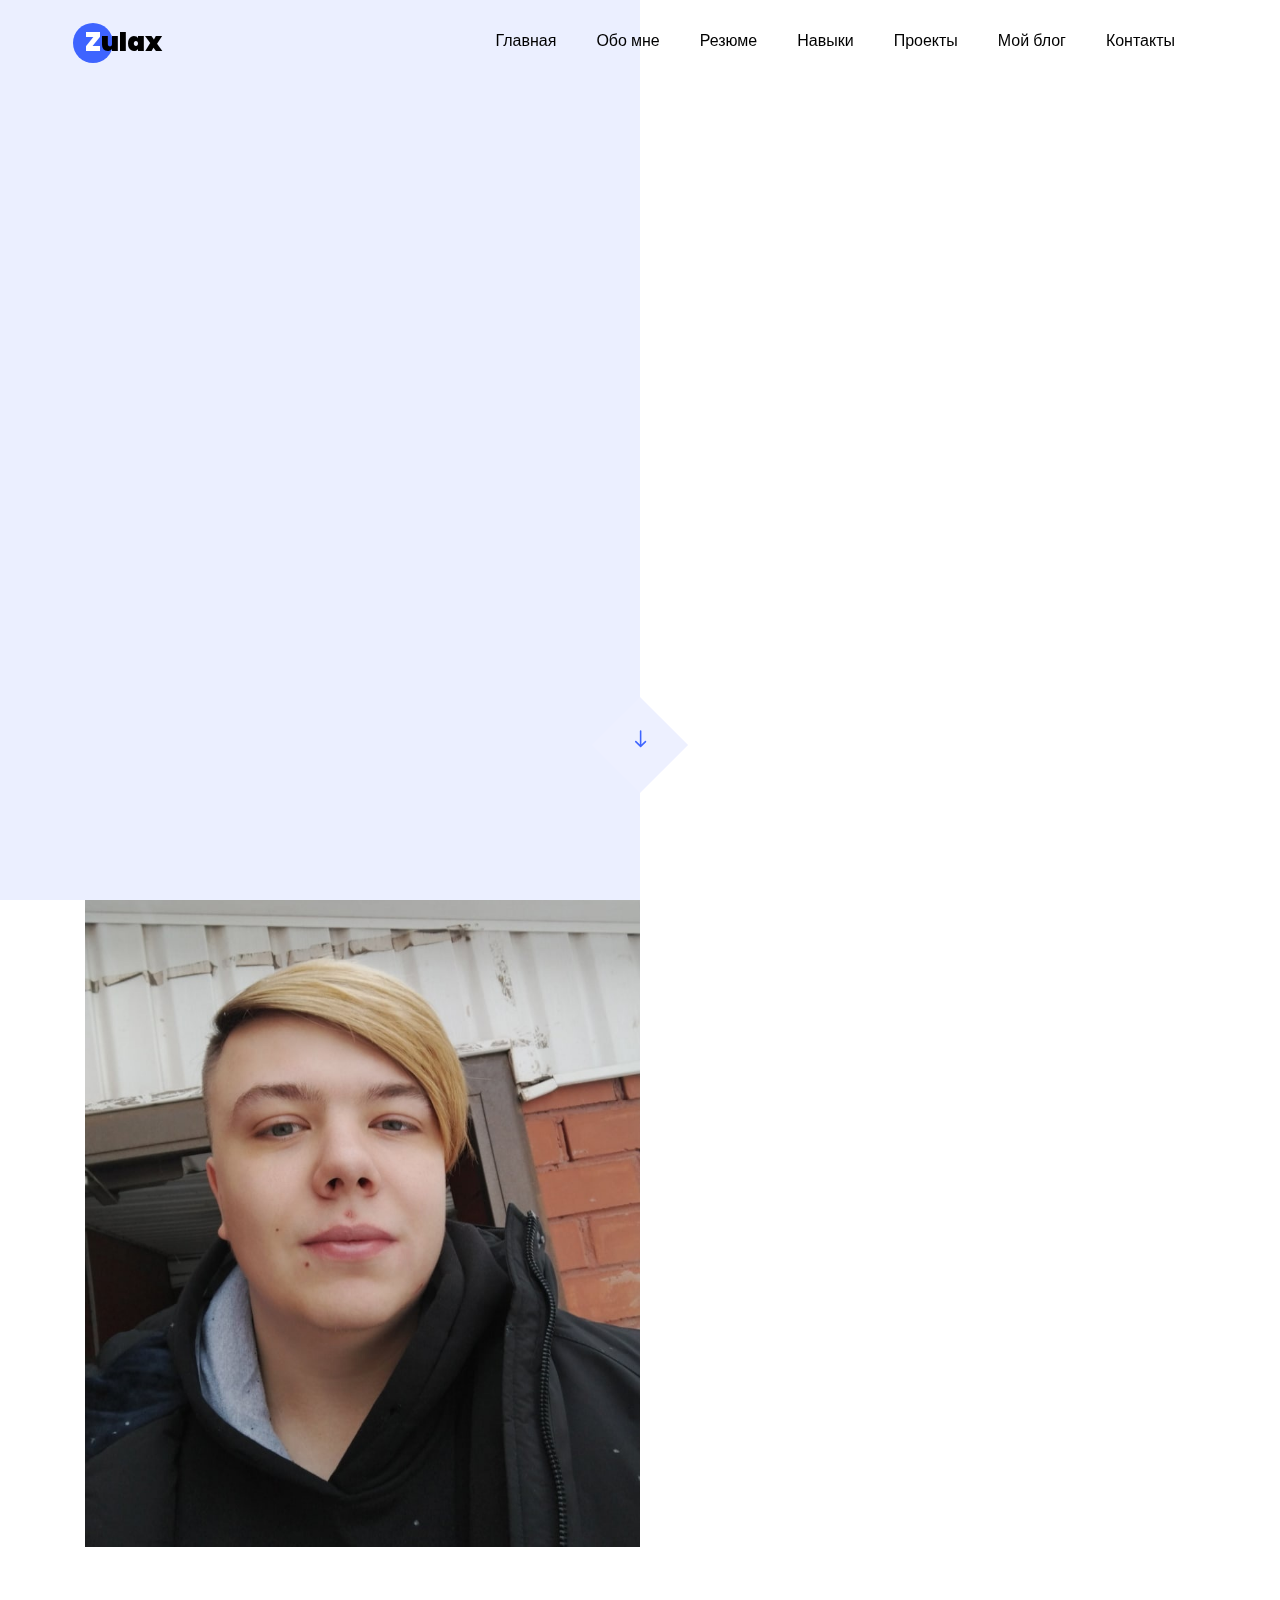
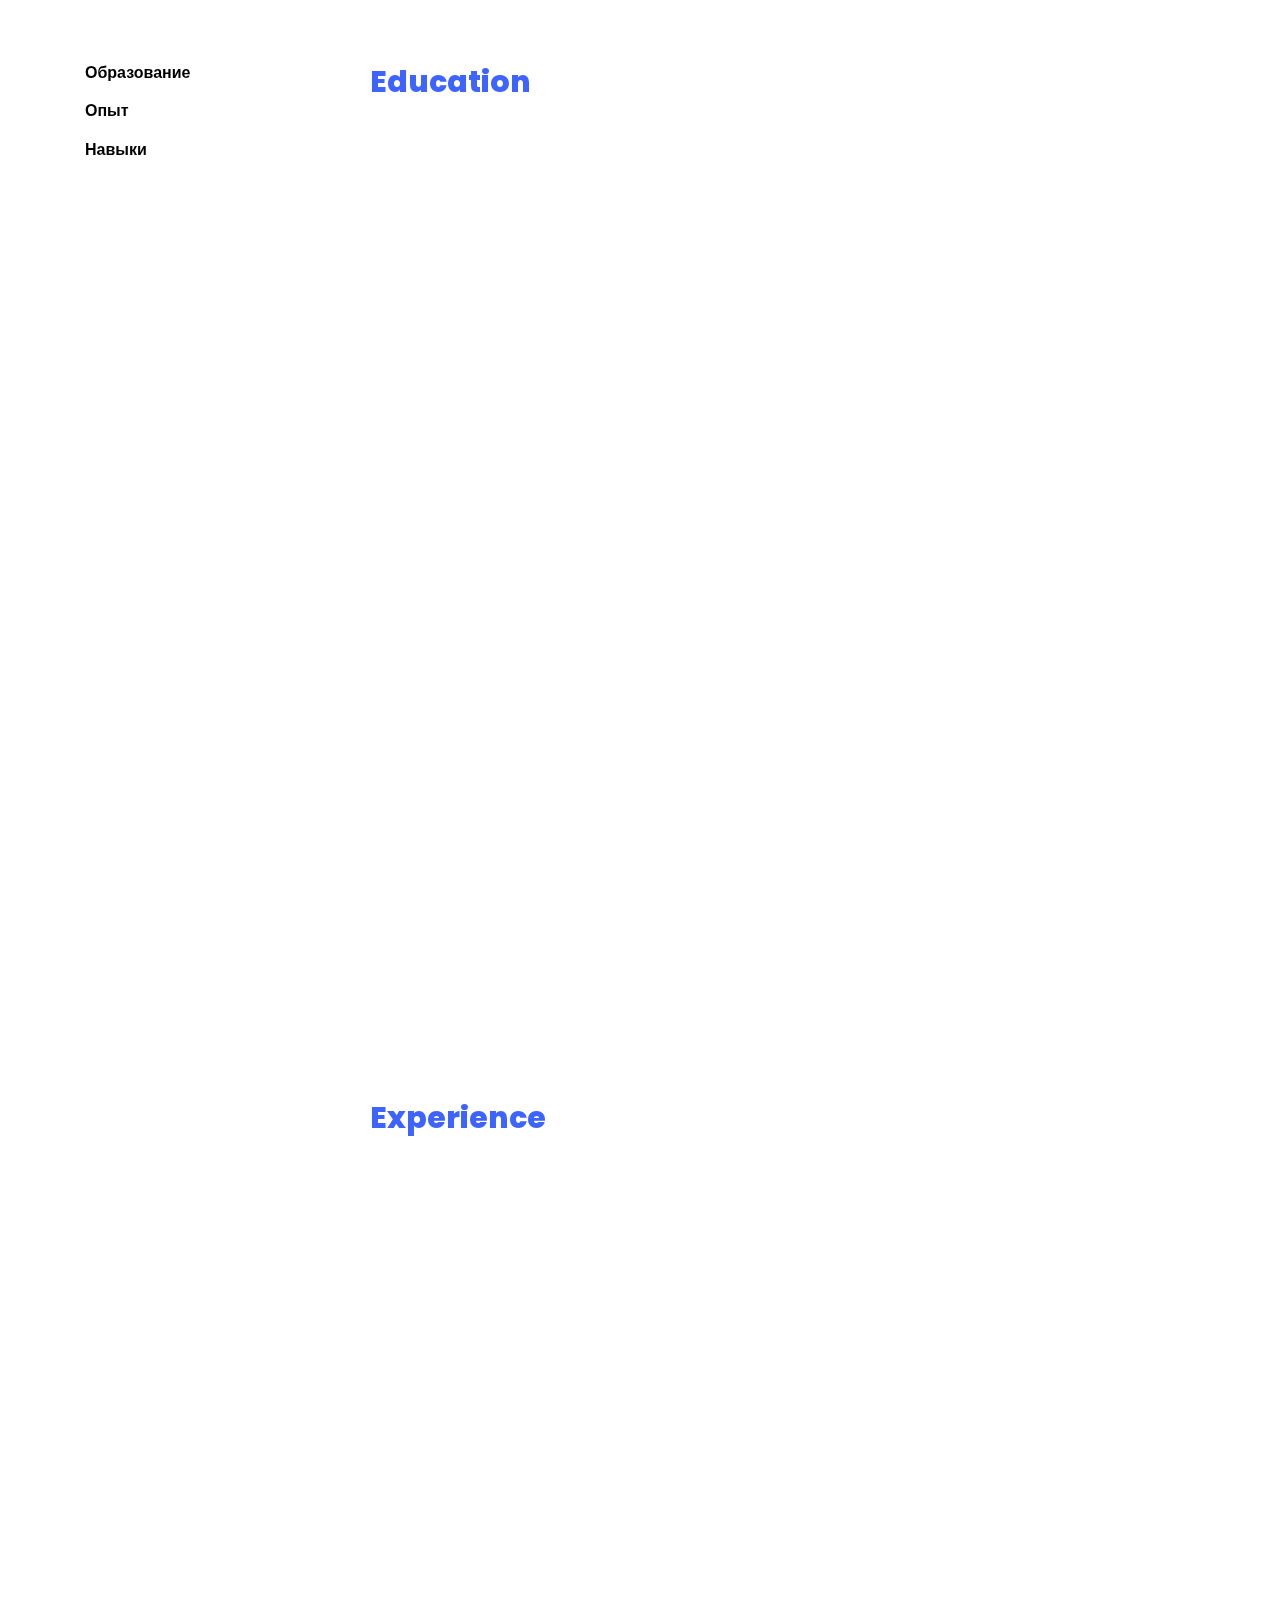
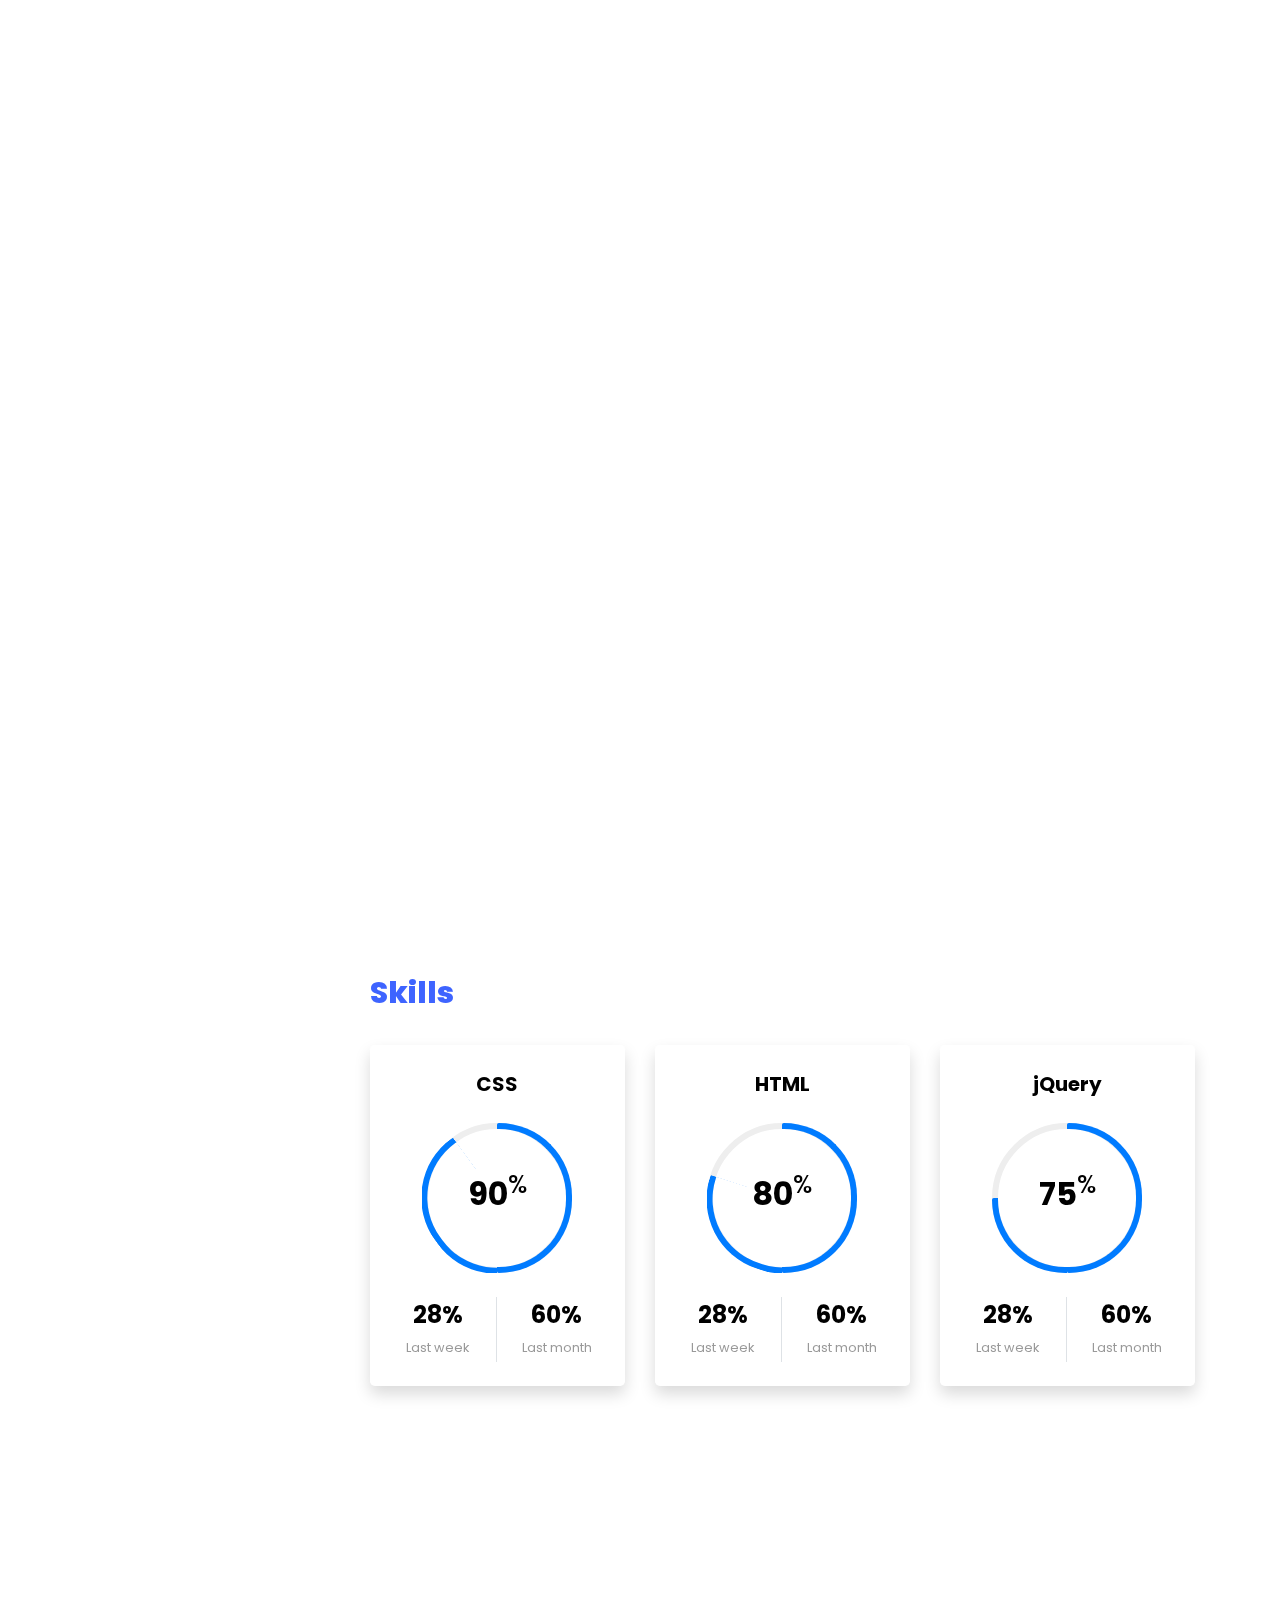
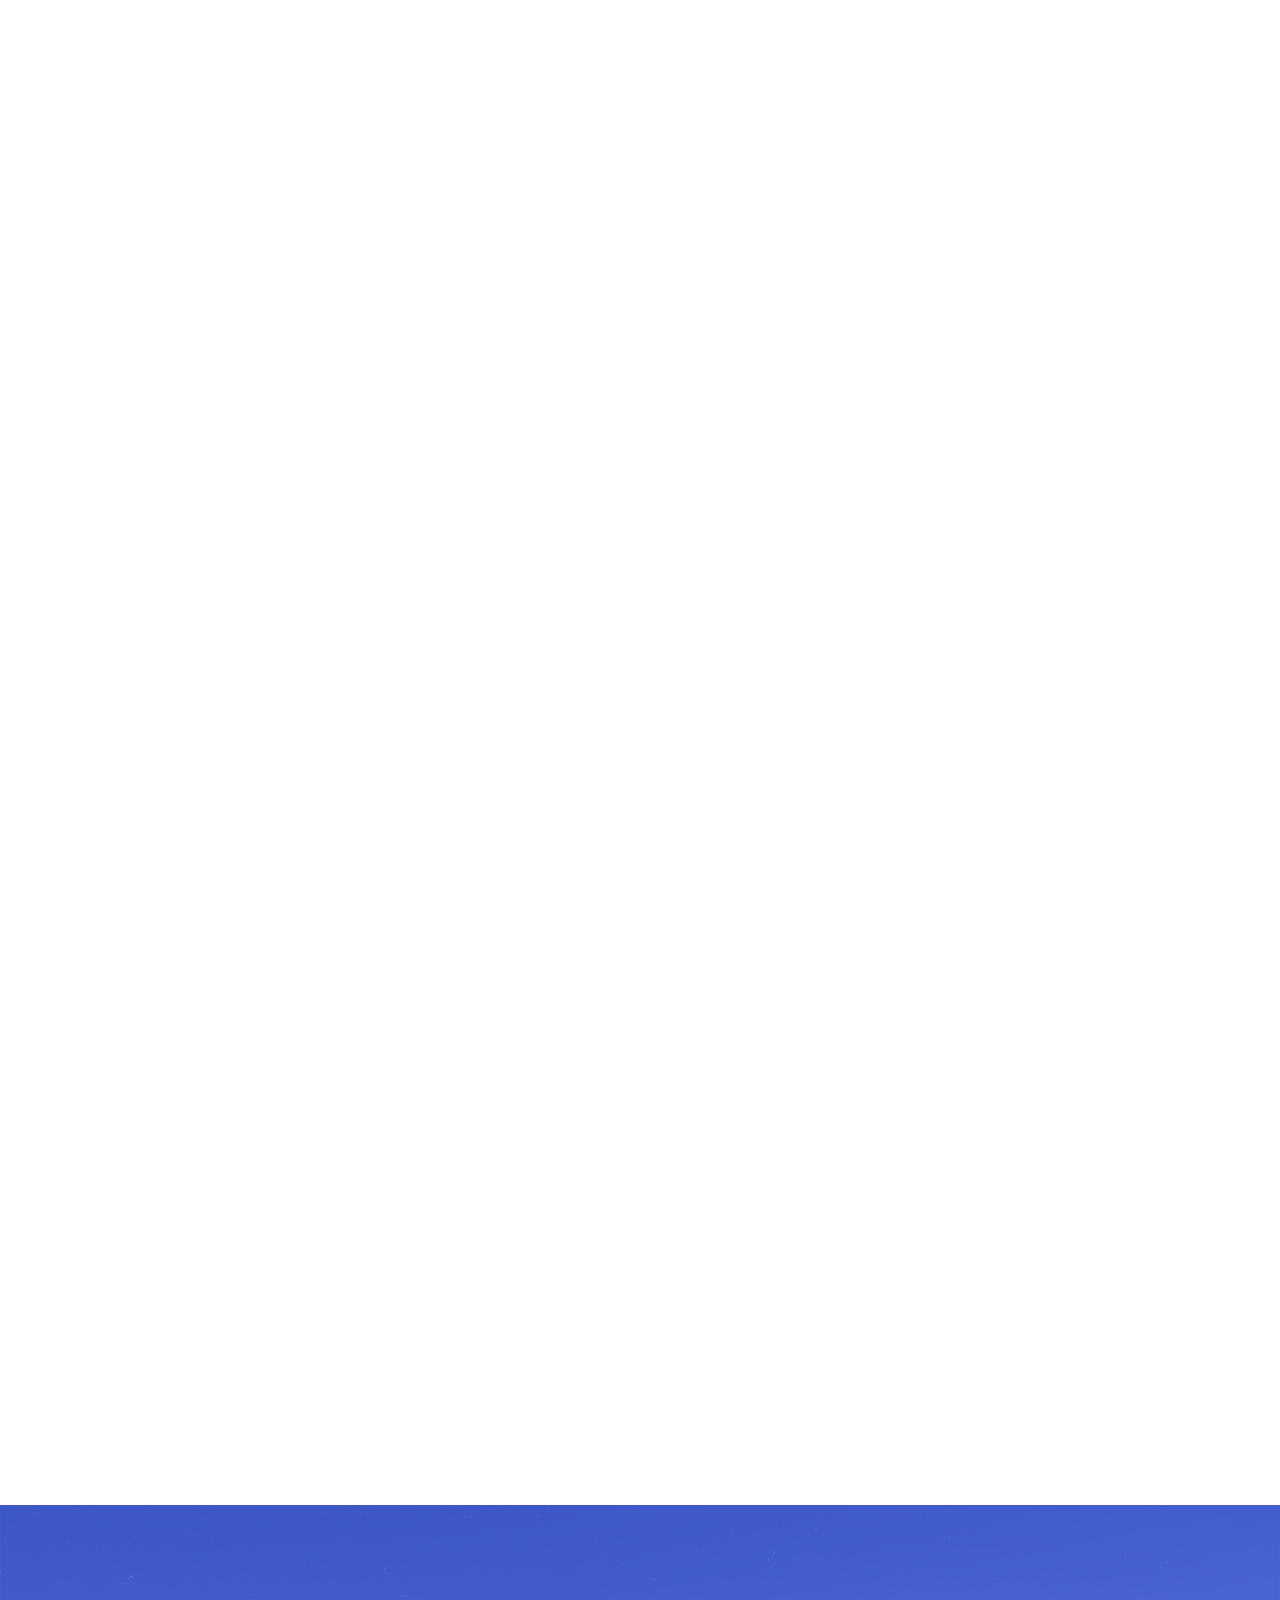
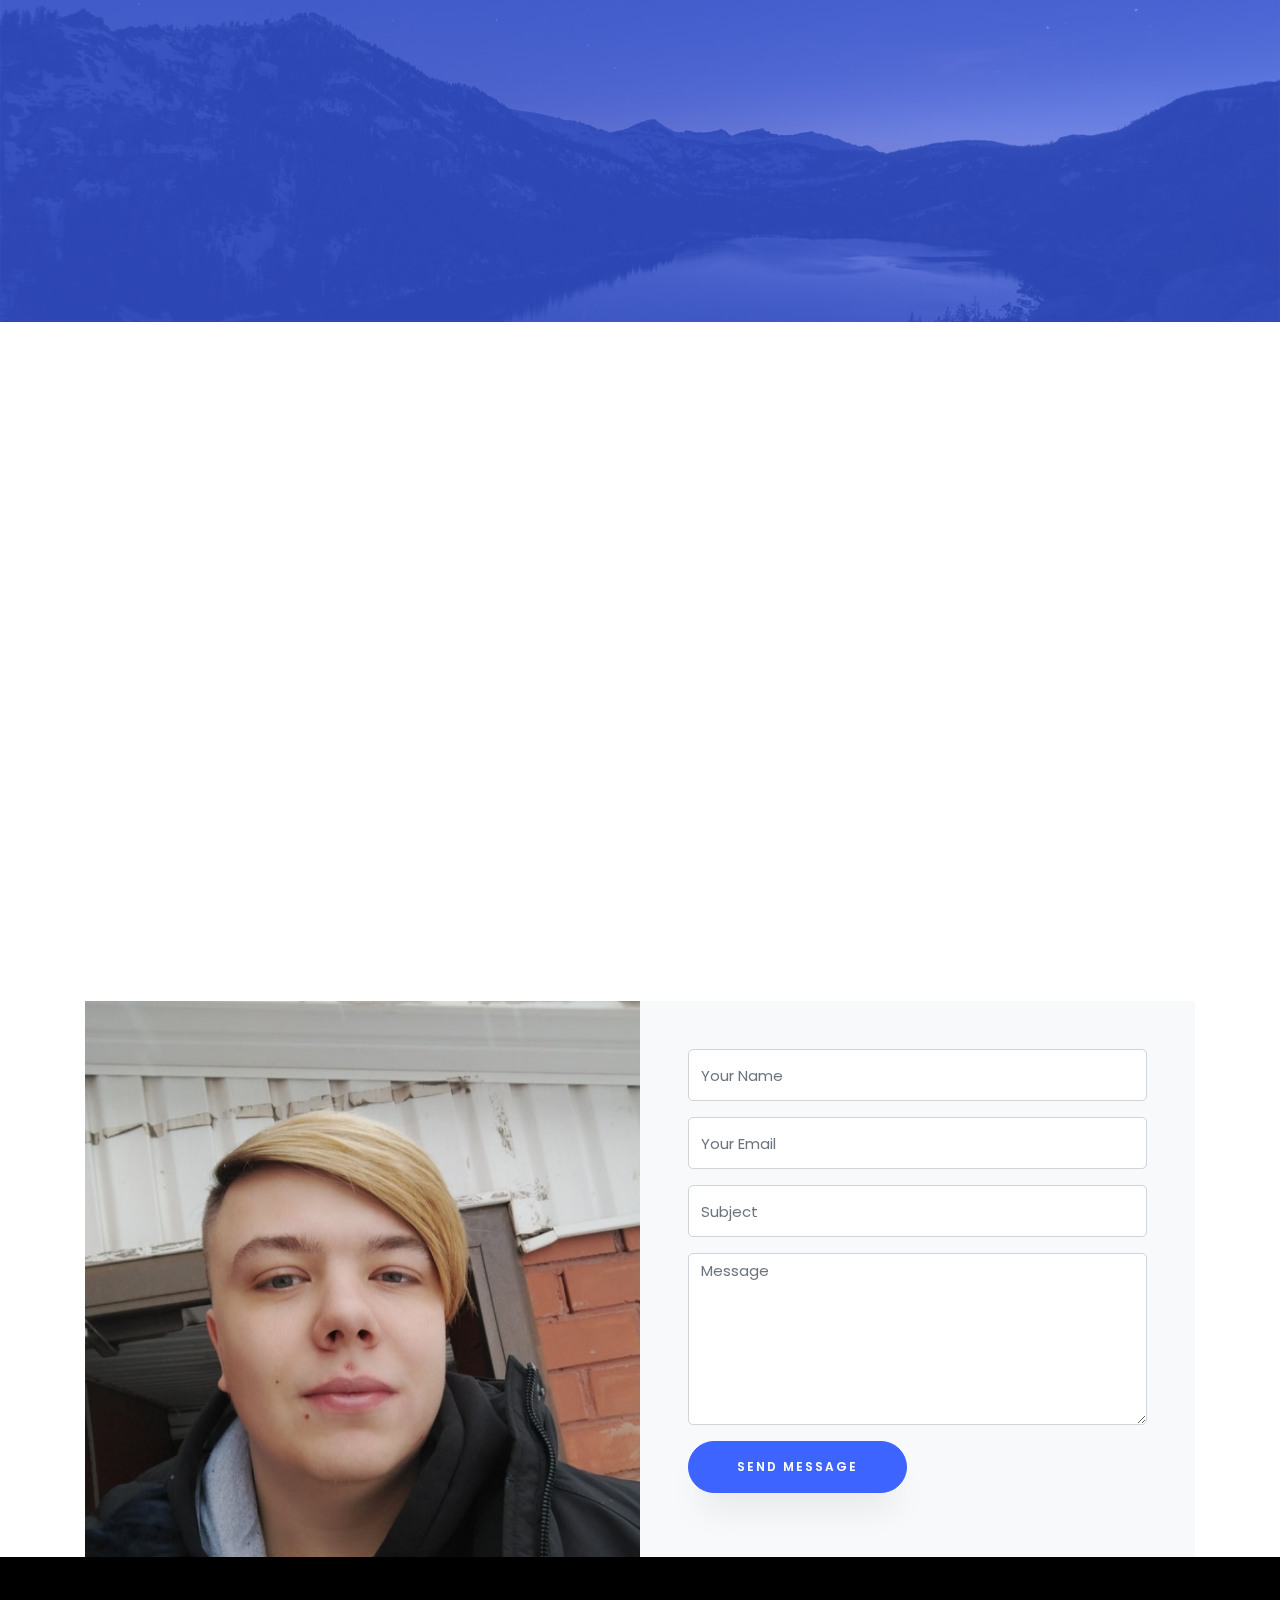
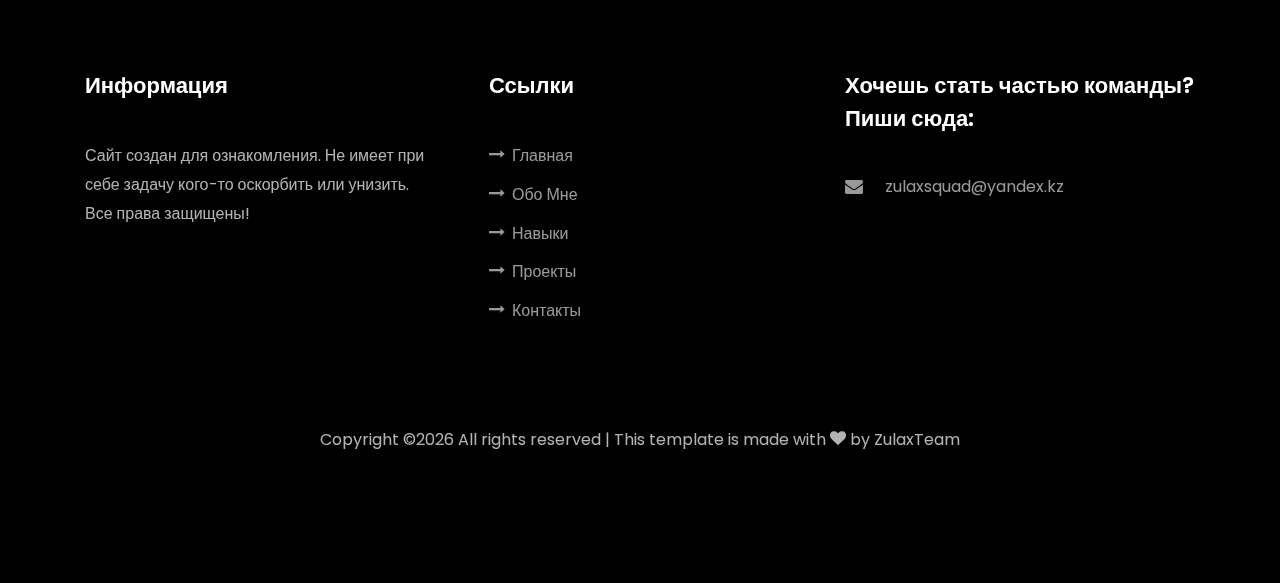
==== commit 99b6d086: "add" ====
--- a/index.html
+++ b/index.html
@@ -57,7 +57,7 @@
 								  <span
 								     class="txt-rotate"
 								     data-period="2000"
-								     data-rotate='[ "Веб-Разработчик.", "Дизайнер.", "SMM-Специалист.", "Учитель Информатик.", "Блогер" ]'></span>
+								     data-rotate='[ "Веб-Разработчик.", "Веб-Дизайнер.", "SMM-Специалист.", "Учитель Информатик.", "Блогер" ]'></span>
 								</h2>
 							</div>
             </div>
@@ -817,47 +817,31 @@
         <div class="row mb-5">
           <div class="col-md">
             <div class="ftco-footer-widget mb-4">
-              <h2 class="ftco-heading-2">About</h2>
-              <p>Far far away, behind the word mountains, far from the countries Vokalia and Consonantia, there live the blind texts.</p>
+              <h2 class="ftco-heading-2">Информация</h2>
+              <p>Сайт создан для ознакомления. Не имеет при себе задачу кого-то оскорбить или унизить. Все права защищены!</p>
               <ul class="ftco-footer-social list-unstyled float-md-left float-lft mt-5">
-                <li class="ftco-animate"><a href="#"><span class="icon-twitter"></span></a></li>
-                <li class="ftco-animate"><a href="#"><span class="icon-facebook"></span></a></li>
                 <li class="ftco-animate"><a href="#"><span class="icon-instagram"></span></a></li>
               </ul>
             </div>
           </div>
           <div class="col-md">
             <div class="ftco-footer-widget mb-4 ml-md-4">
-              <h2 class="ftco-heading-2">Links</h2>
+              <h2 class="ftco-heading-2">Ссылки</h2>
               <ul class="list-unstyled">
-                <li><a href="#"><span class="icon-long-arrow-right mr-2"></span>Home</a></li>
-                <li><a href="#"><span class="icon-long-arrow-right mr-2"></span>About</a></li>
-                <li><a href="#"><span class="icon-long-arrow-right mr-2"></span>Services</a></li>
-                <li><a href="#"><span class="icon-long-arrow-right mr-2"></span>Projects</a></li>
-                <li><a href="#"><span class="icon-long-arrow-right mr-2"></span>Contact</a></li>
-              </ul>
-            </div>
-          </div>
-          <div class="col-md">
-             <div class="ftco-footer-widget mb-4">
-              <h2 class="ftco-heading-2">Services</h2>
-              <ul class="list-unstyled">
-                <li><a href="#"><span class="icon-long-arrow-right mr-2"></span>Web Design</a></li>
-                <li><a href="#"><span class="icon-long-arrow-right mr-2"></span>Web Development</a></li>
-                <li><a href="#"><span class="icon-long-arrow-right mr-2"></span>Business Strategy</a></li>
-                <li><a href="#"><span class="icon-long-arrow-right mr-2"></span>Data Analysis</a></li>
-                <li><a href="#"><span class="icon-long-arrow-right mr-2"></span>Graphic Design</a></li>
+                <li><a href="#"><span class="icon-long-arrow-right mr-2"></span>Главная</a></li>
+                <li><a href="#"><span class="icon-long-arrow-right mr-2"></span>Обо Мне</a></li>
+                <li><a href="#"><span class="icon-long-arrow-right mr-2"></span>Навыки</a></li>
+                <li><a href="#"><span class="icon-long-arrow-right mr-2"></span>Проекты</a></li>
+                <li><a href="#"><span class="icon-long-arrow-right mr-2"></span>Контакты</a></li>
               </ul>
             </div>
           </div>
           <div class="col-md">
             <div class="ftco-footer-widget mb-4">
-            	<h2 class="ftco-heading-2">Have a Questions?</h2>
+            	<h2 class="ftco-heading-2">Хочешь стать частью команды? Пиши сюда:</h2>
             	<div class="block-23 mb-3">
 	              <ul>
-	                <li><span class="icon icon-map-marker"></span><span class="text">203 Fake St. Mountain View, San Francisco, California, USA</span></li>
-	                <li><a href="#"><span class="icon icon-phone"></span><span class="text">+2 392 3929 210</span></a></li>
-	                <li><a href="#"><span class="icon icon-envelope"></span><span class="text">info@yourdomain.com</span></a></li>
+	                <li><a href="#"><span class="icon icon-envelope"></span><span class="text">zulaxsquad@yandex.kz</span></a></li>
 	              </ul>
 	            </div>
             </div>
@@ -867,7 +851,7 @@
           <div class="col-md-12 text-center">
 
             <p><!-- Link back to Colorlib can't be removed. Template is licensed under CC BY 3.0. -->
-  Copyright &copy;<script>document.write(new Date().getFullYear());</script> All rights reserved | This template is made with <i class="icon-heart color-danger" aria-hidden="true"></i> by <a href="https://colorlib.com" target="_blank">Colorlib</a>
+  Copyright &copy;<script>document.write(new Date().getFullYear());</script> All rights reserved | This template is made with <i class="icon-heart color-danger" aria-hidden="true"></i> by <a href="https://colorlib.com" target="_blank">ZulaxTeam</a>
   <!-- Link back to Colorlib can't be removed. Template is licensed under CC BY 3.0. --></p>
           </div>
         </div>
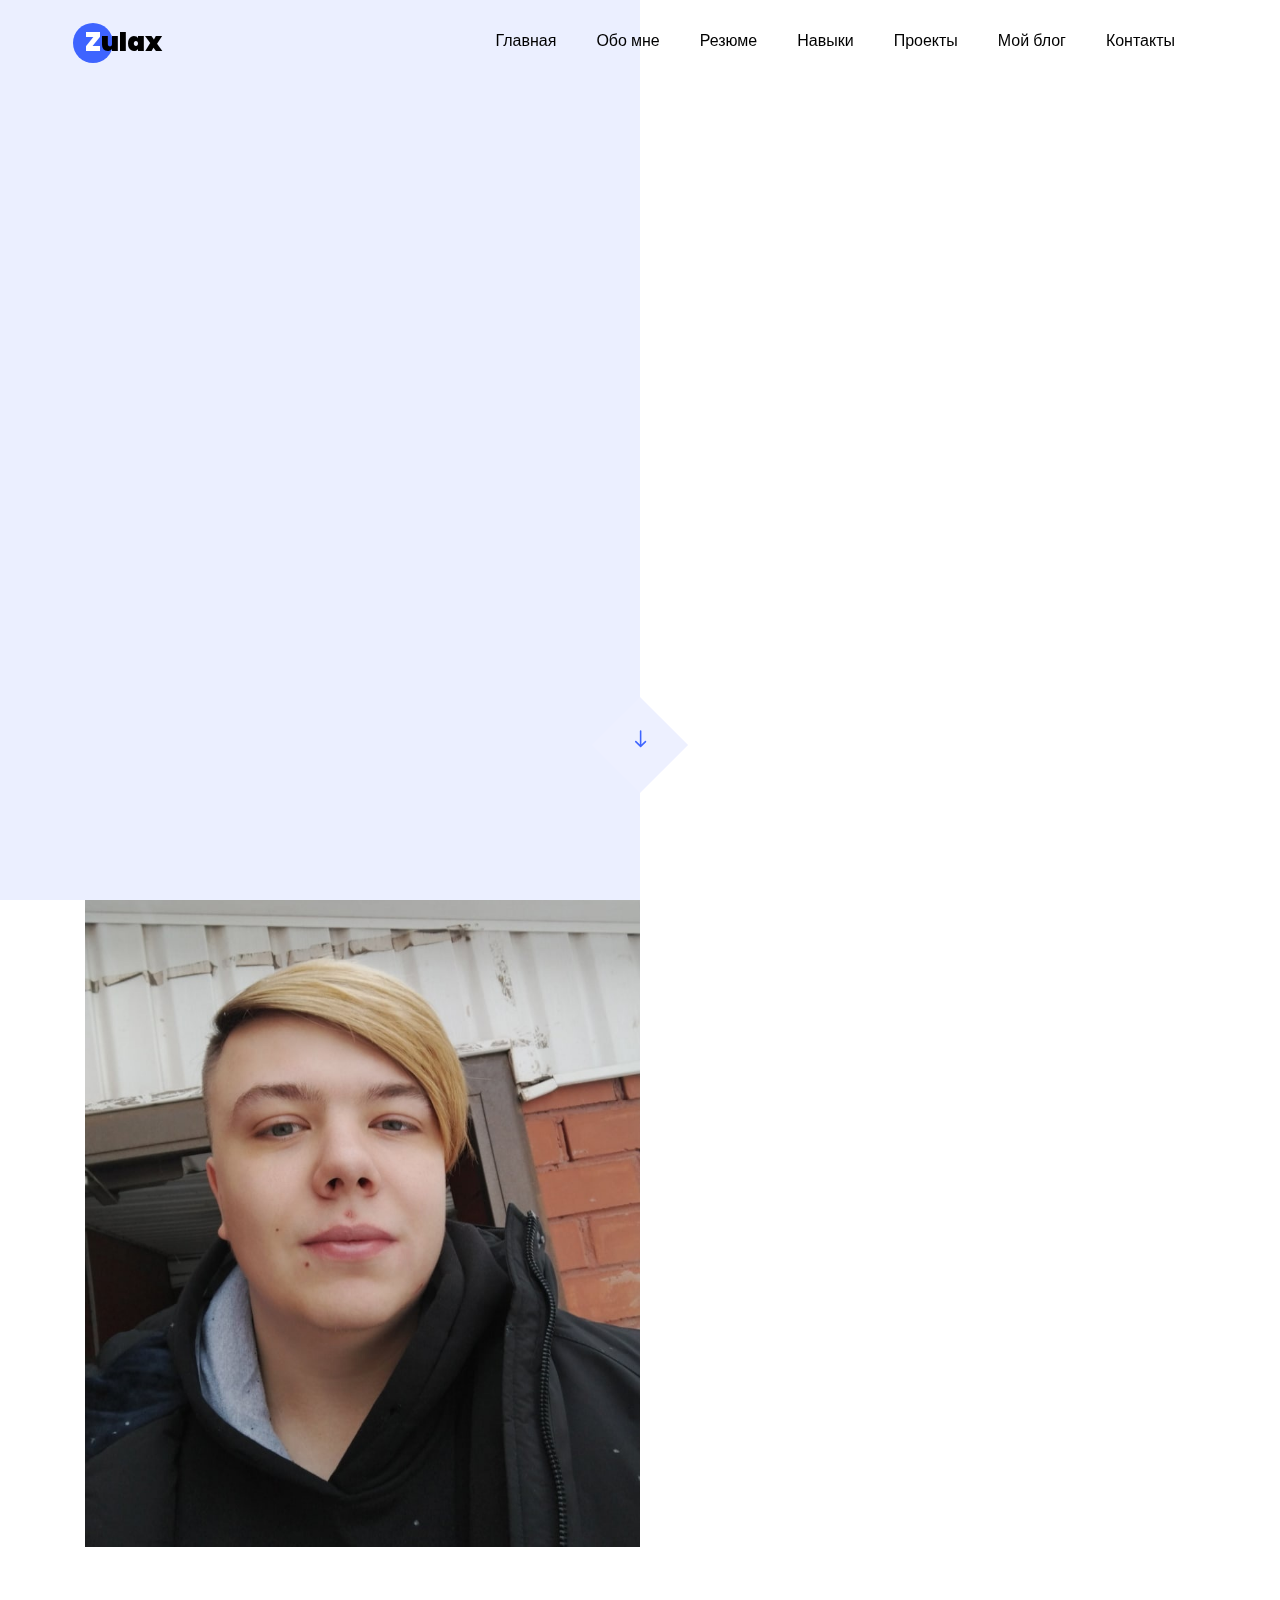
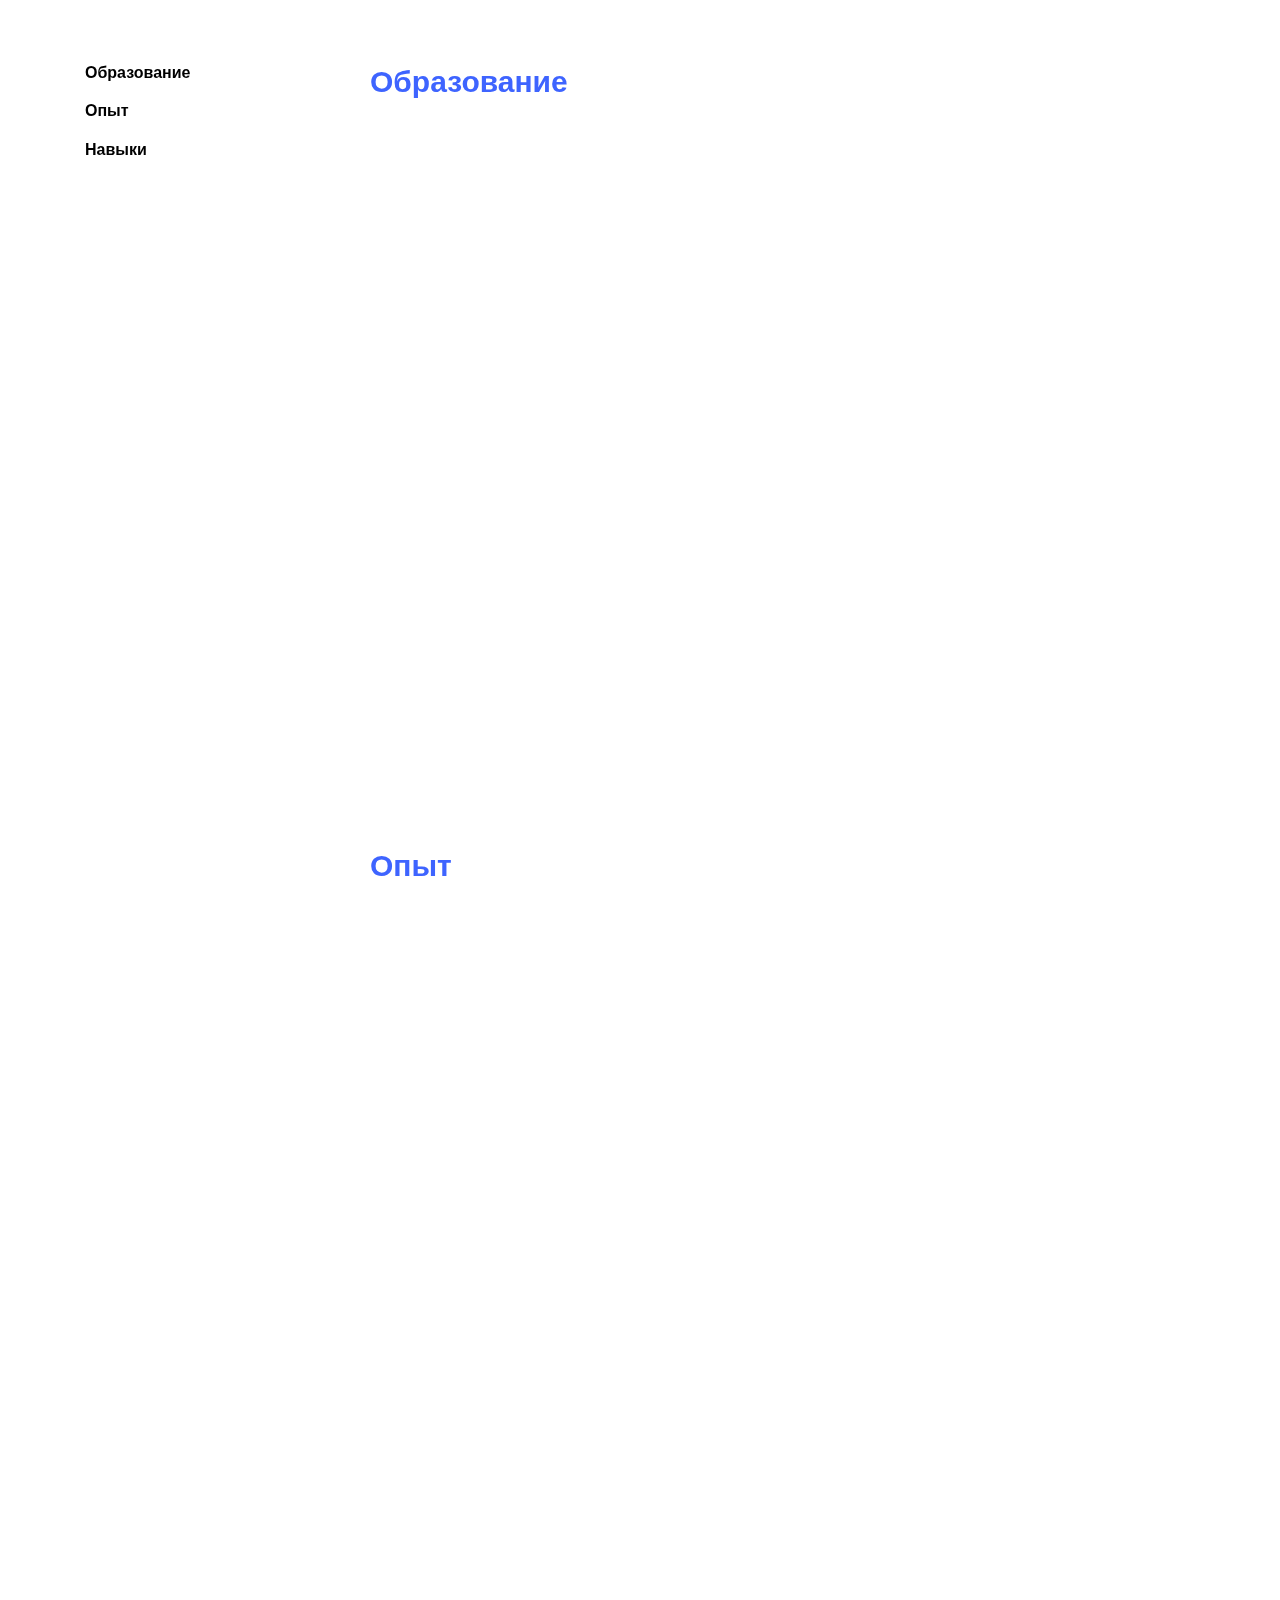
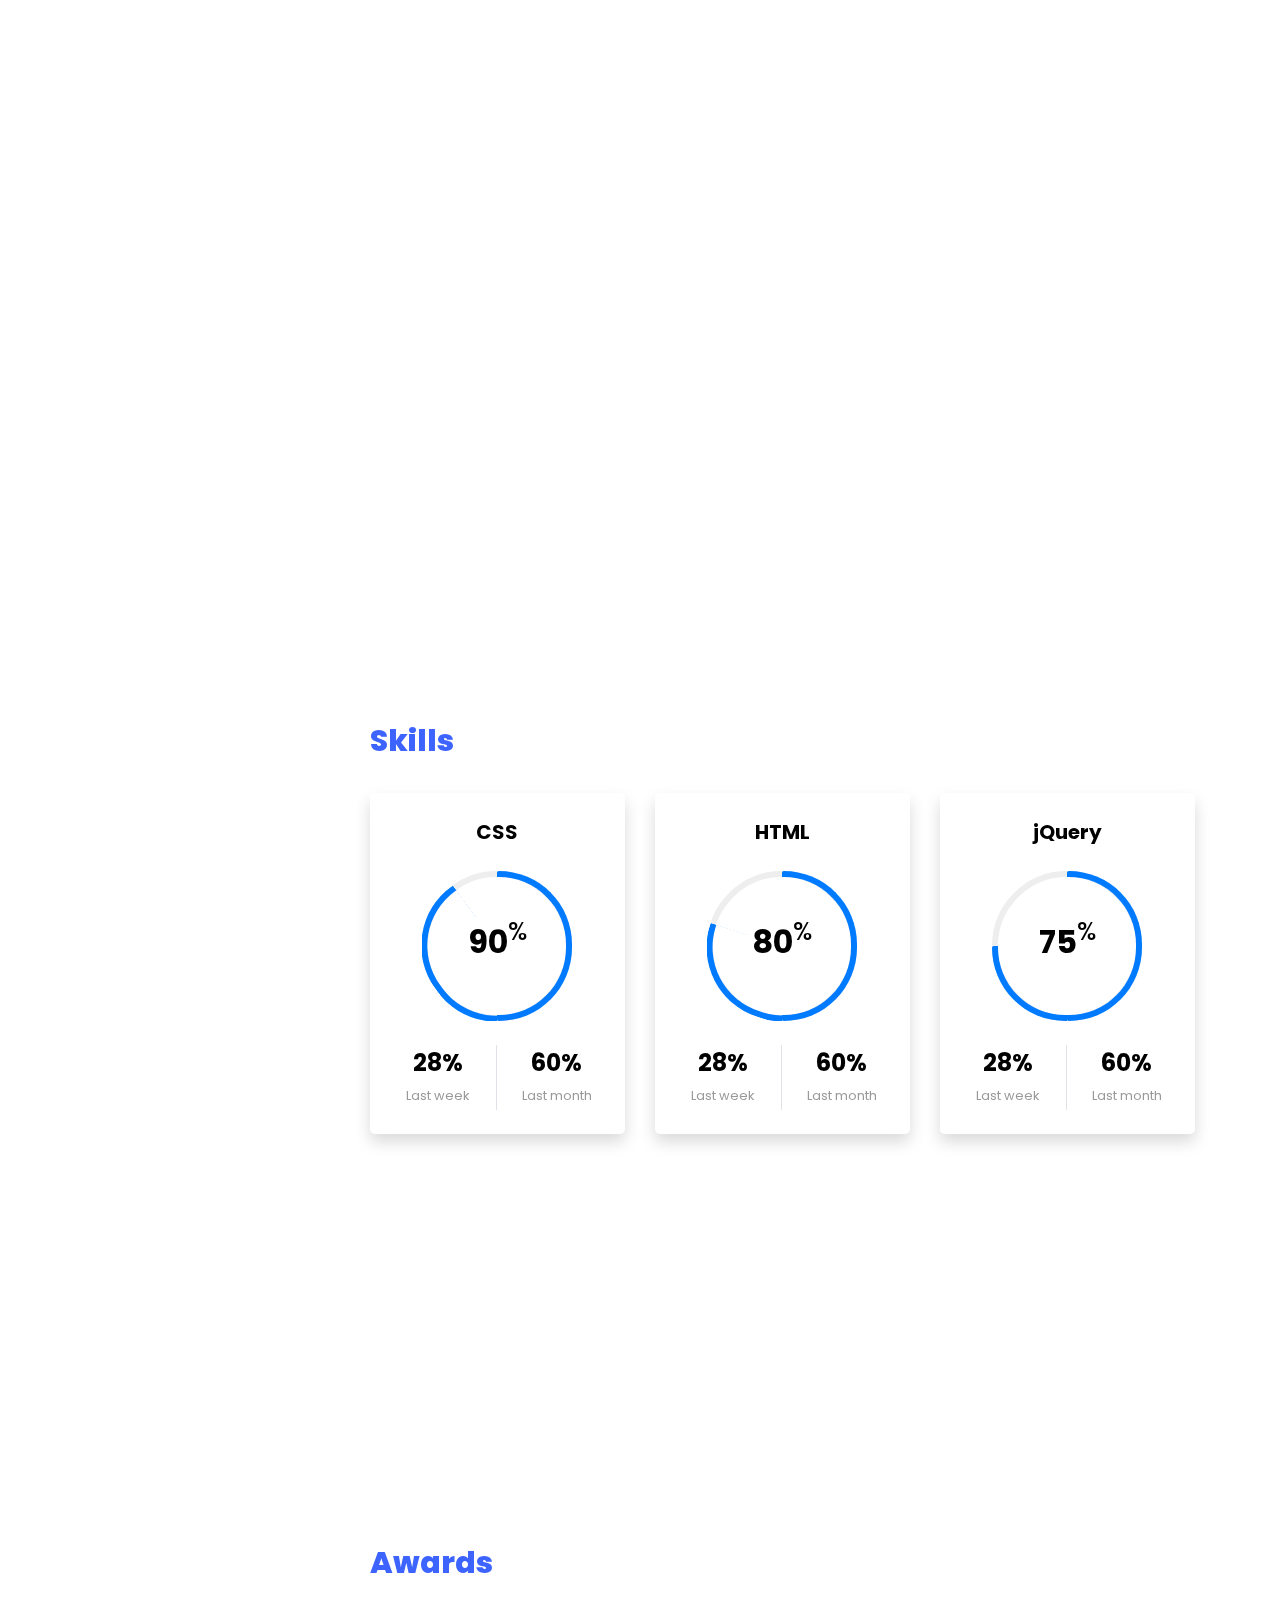
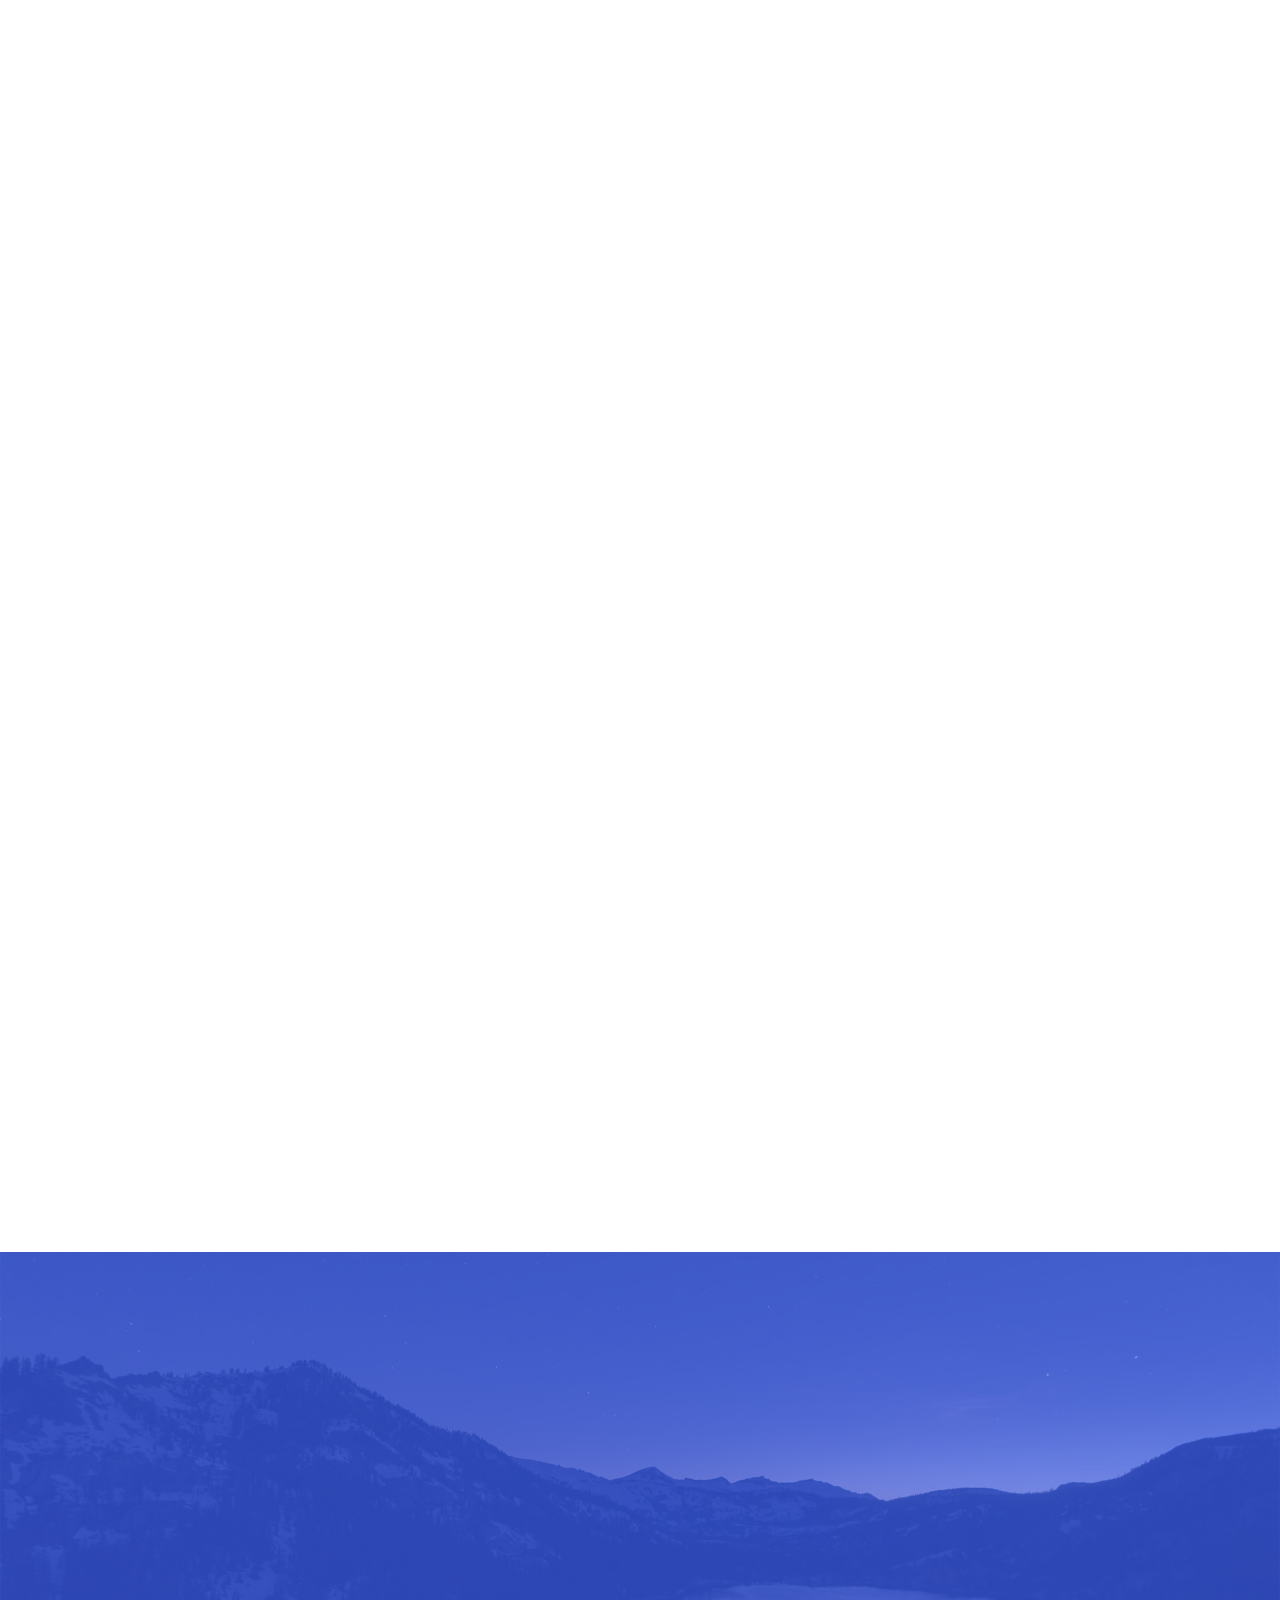
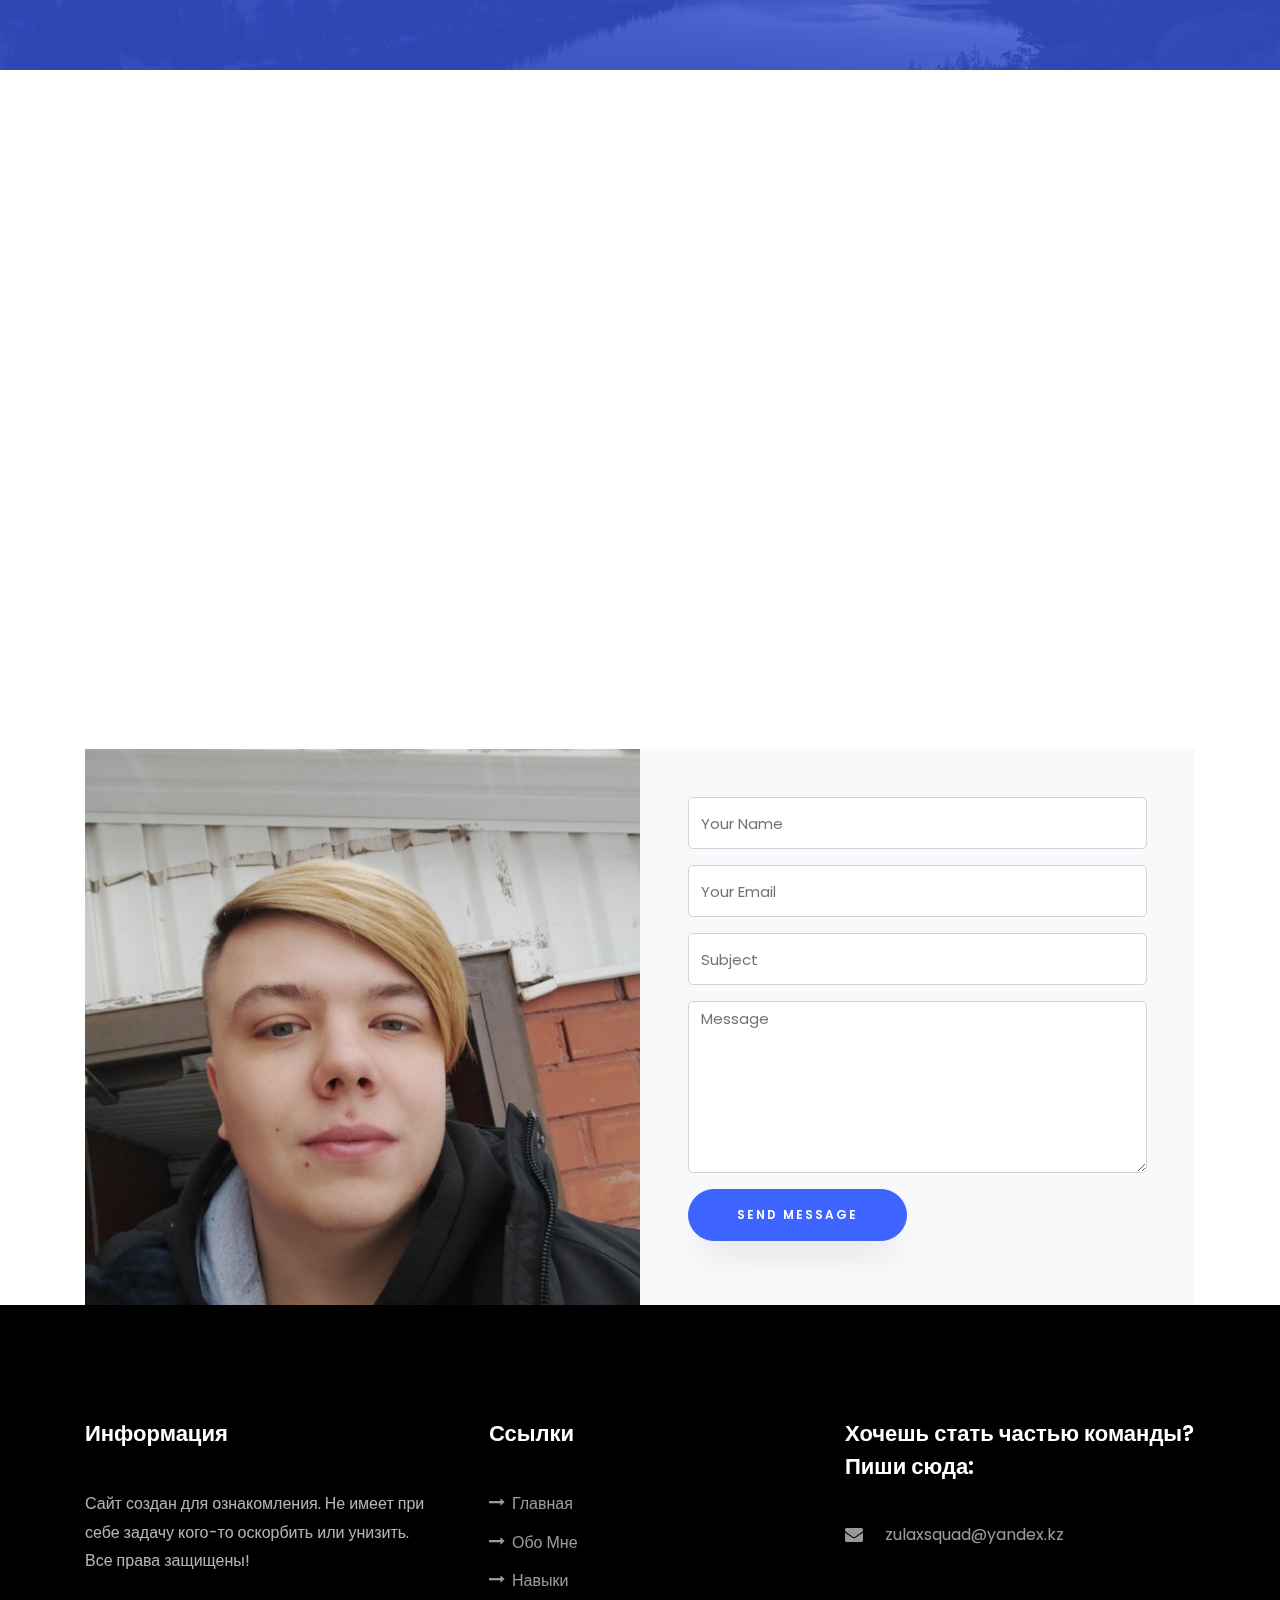
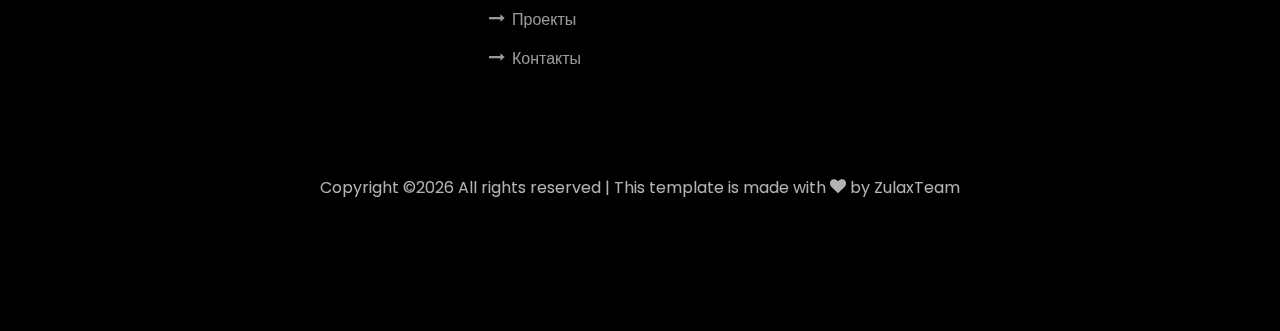
==== commit b9a81853: "Update index.html" ====
--- a/index.html
+++ b/index.html
@@ -123,16 +123,16 @@
 					</div>
 					<div class="col-md-9">
 					  <div id="page-1" class= "page one">
-					  	<h2 class="heading">Education</h2>
+					  	<h2 class="heading">Образование</h2>
 					    <div class="resume-wrap d-flex ftco-animate">
 					    	<div class="icon d-flex align-items-center justify-content-center">
 					    		<span class="flaticon-ideas"></span>
 					    	</div>
 					    	<div class="text pl-3">
-		    					<span class="date">2014-2015</span>
-		    					<h2>Bachelor of Science in Computer Science</h2>
-		    					<span class="position">Cambridge University</span>
-		    					<p>A small river named Duden flows by their place and supplies it with the necessary regelialia. It is a paradisematic country, in which roasted parts of sentences fly into your mouth.</p>
+		    					<span class="date">2019</span>
+		    					<h2>Средняя Школа №20</h2>
+		    					<span class="position">Города Астаны</span>
+		    					<p>В школе я смог полноценно узнать об компьтерных технологиях на уроке Информатики. И после этого у меня тесно сложились хорошие впечатления об IT.</p>
 	    					</div>
 	    				</div>
 	    				<div class="resume-wrap d-flex ftco-animate">
@@ -140,38 +140,27 @@
 					    		<span class="flaticon-ideas"></span>
 					    	</div>
 					    	<div class="text pl-3">
-		    					<span class="date">2014-2015</span>
-		    					<h2>Computer Processing Systems/Computer Software</h2>
-		    					<span class="position">Cambridge University</span>
-		    					<p>A small river named Duden flows by their place and supplies it with the necessary regelialia. It is a paradisematic country, in which roasted parts of sentences fly into your mouth.</p>
-		    				</div>
-	    				</div>
-	    				<div class="resume-wrap d-flex ftco-animate">
-	    					<div class="icon d-flex align-items-center justify-content-center">
-					    		<span class="flaticon-ideas"></span>
-					    	</div>
-					    	<div class="text pl-3">
-		    					<span class="date">2014-2015</span>
-		    					<h2>Diploma in Computer</h2>
-		    					<span class="position">Cambridge University</span>
-		    					<p>A small river named Duden flows by their place and supplies it with the necessary regelialia. It is a paradisematic country, in which roasted parts of sentences fly into your mouth.</p>
-		    				</div>
-	    				</div>
-	    				<div class="resume-wrap d-flex ftco-animate">
-	    					<div class="icon d-flex align-items-center justify-content-center">
-					    		<span class="flaticon-ideas"></span>
-					    	</div>
-					    	<div class="text pl-3">
-		    					<span class="date">2014-2015</span>
-		    					<h2>Art &amp; Creative Director</h2>
-		    					<span class="position">Cambridge University</span>
-		    					<p>A small river named Duden flows by their place and supplies it with the necessary regelialia. It is a paradisematic country, in which roasted parts of sentences fly into your mouth.</p>
+		    					<span class="date">2019-2023</span>
+		    					<h2>Колледж Менеджмента Бизнеса и Образования</h2>
+		    					<span class="position">Город Астана</span>
+		    					<p>Колледж после школы смог принести ценные знания в мою практику работы за компьютером и в изучении языков программирования</p>
+		    				</div>
+	    				</div>
+	    				<div class="resume-wrap d-flex ftco-animate">
+	    					<div class="icon d-flex align-items-center justify-content-center">
+					    		<span class="flaticon-ideas"></span>
+					    	</div>
+					    	<div class="text pl-3">
+		    					<span class="date">2024</span>
+		    					<h2>Университет Туран Астана</h2>
+		    					<span class="position"></span>
+		    					<p>Университет позволяет мне сейчас больше развиваться в языках программирования. На данный момент учёбу продолжаю именно там.</p>
 		    				</div>
 	    				</div>
 					  </div>
 
 					  <div id="page-2" class= "page two">
-					  	<h2 class="heading">Experience</h2>
+					  	<h2 class="heading">Опыт</h2>
 					    <div class="resume-wrap d-flex ftco-animate">
 					    	<div class="icon d-flex align-items-center justify-content-center">
 					    		<span class="flaticon-ideas"></span>
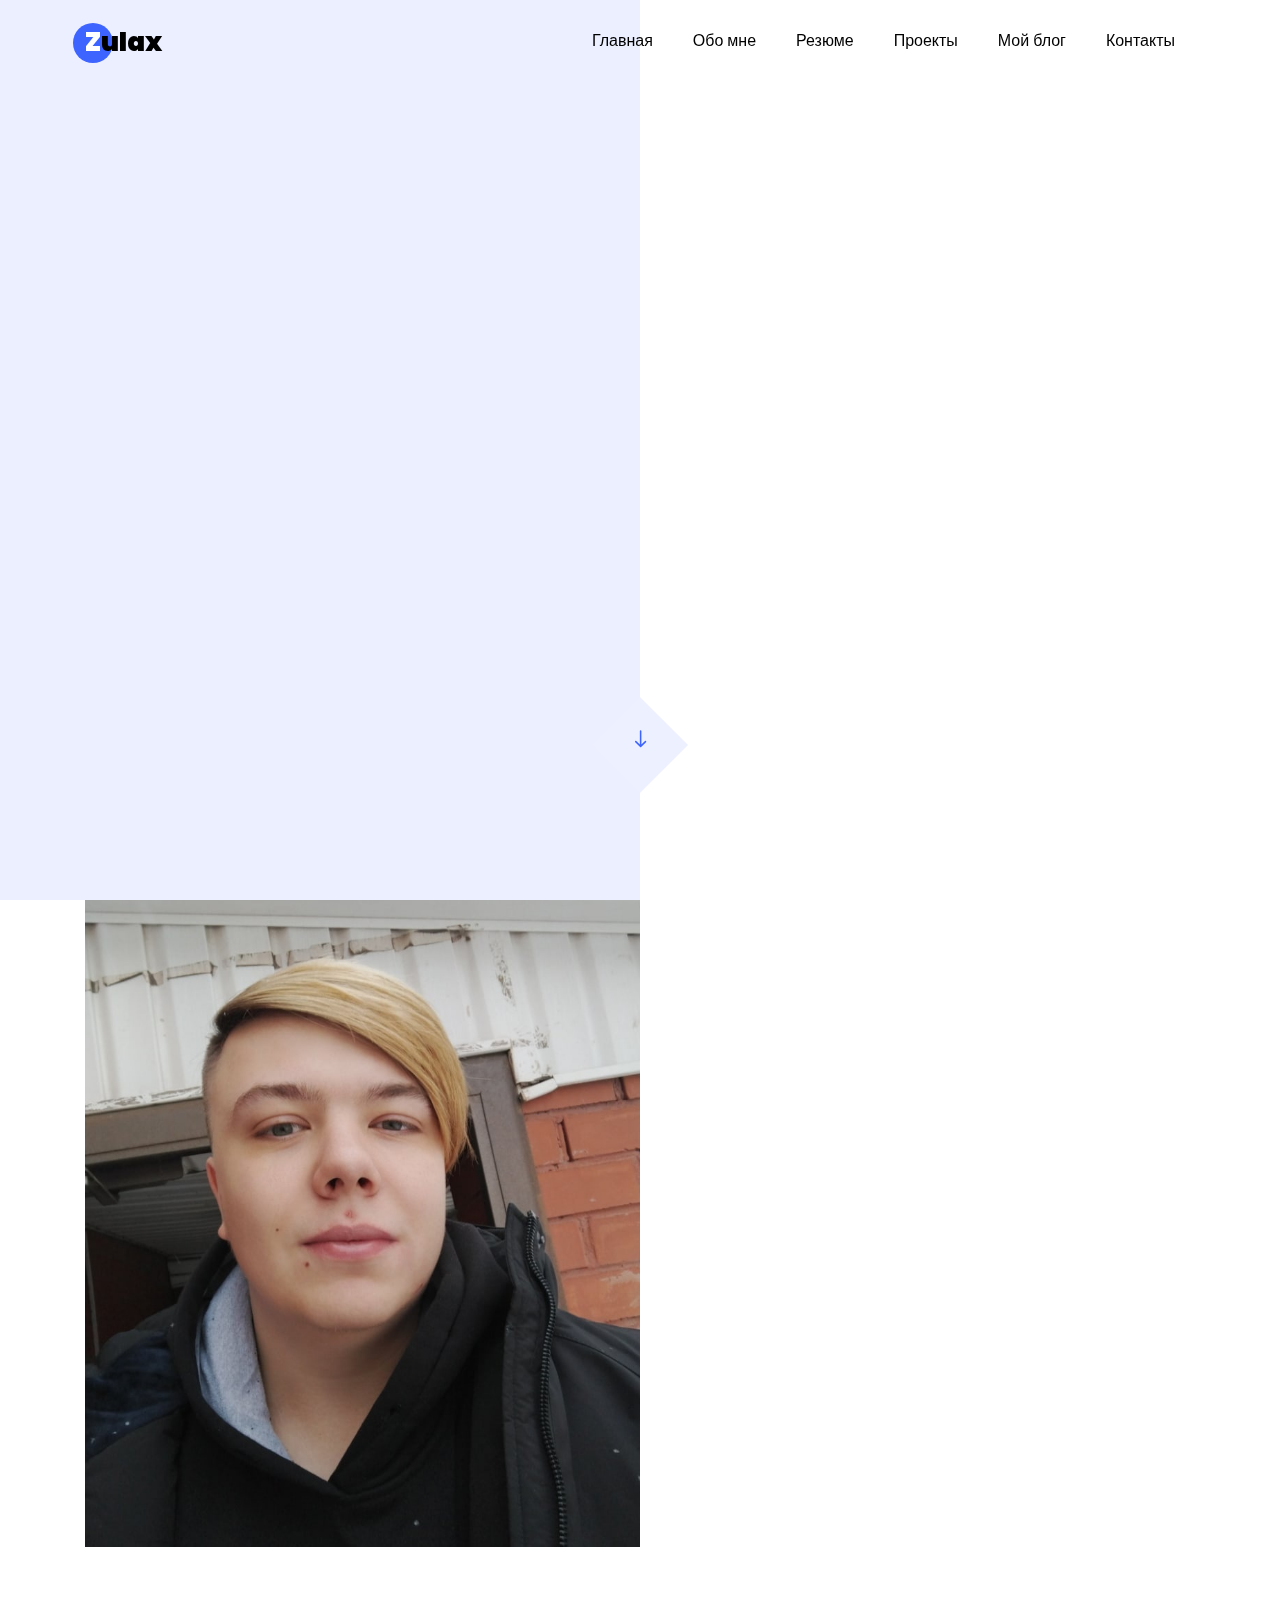
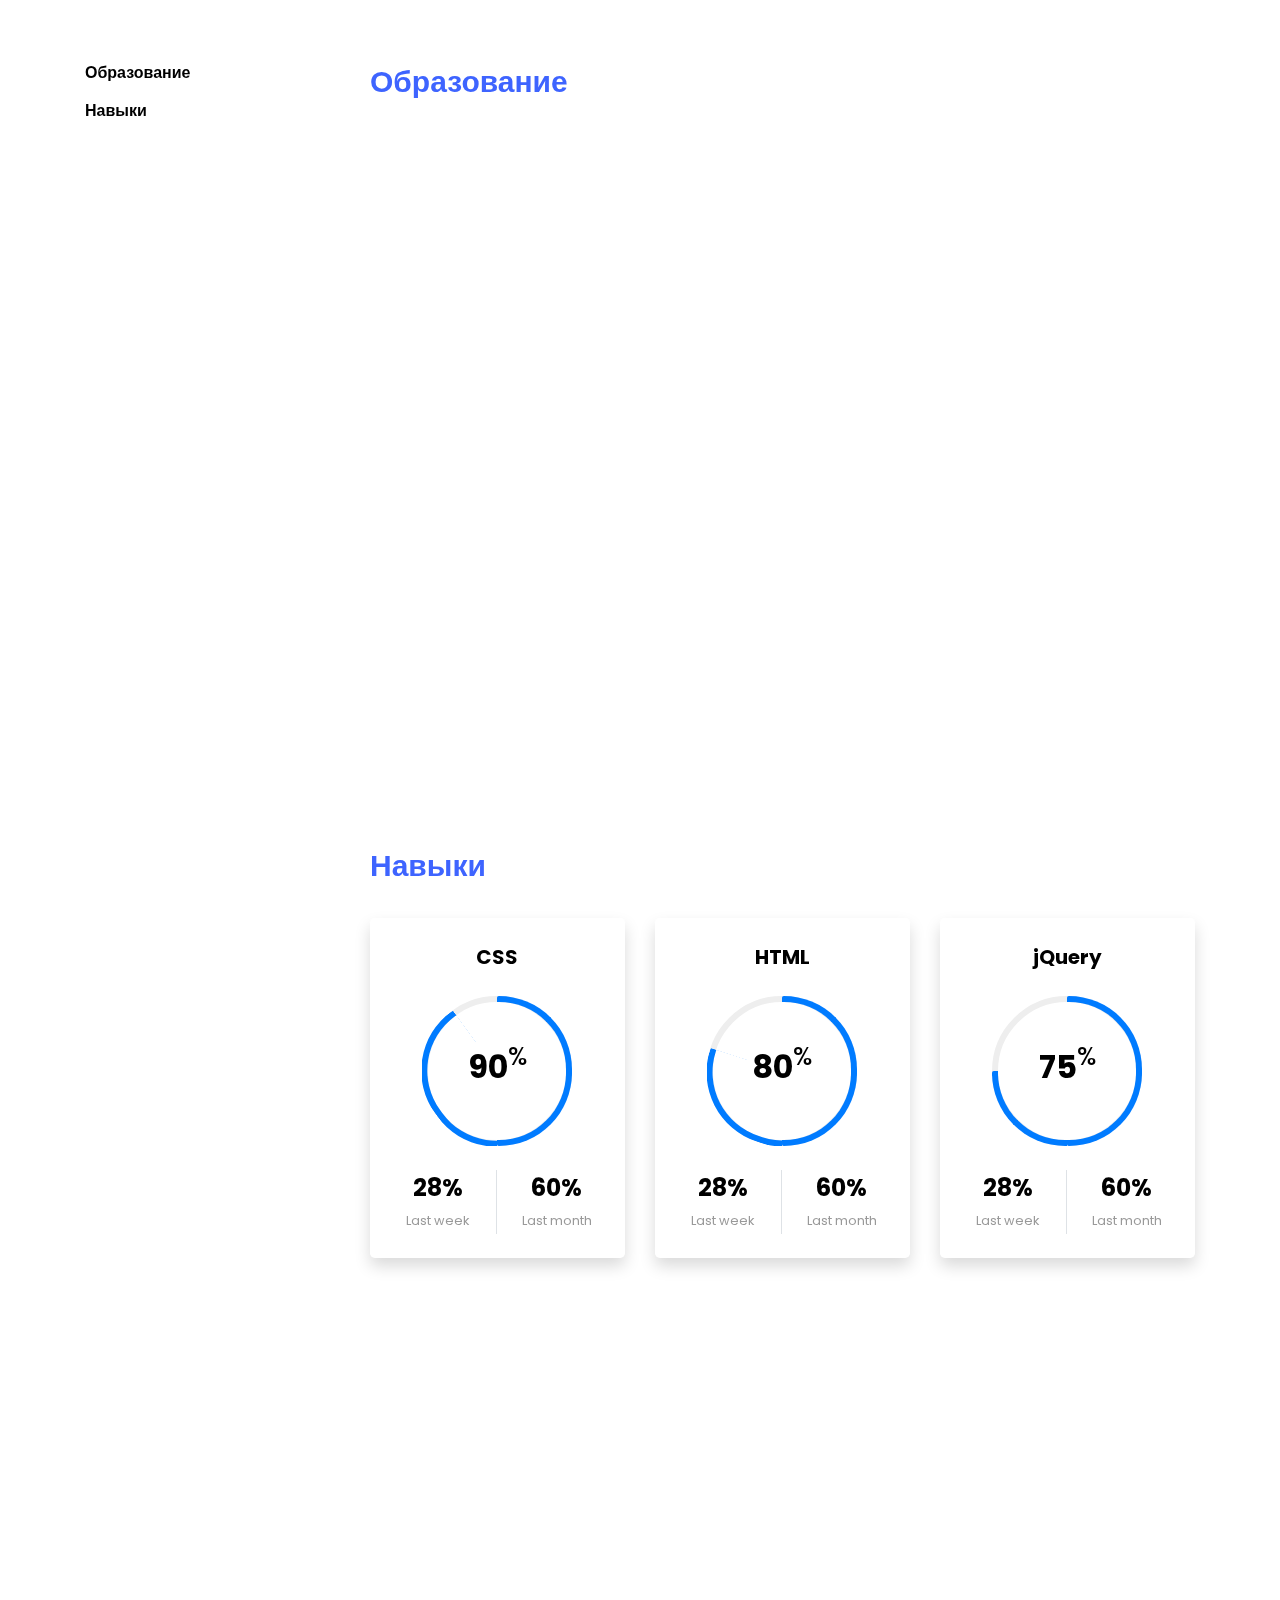
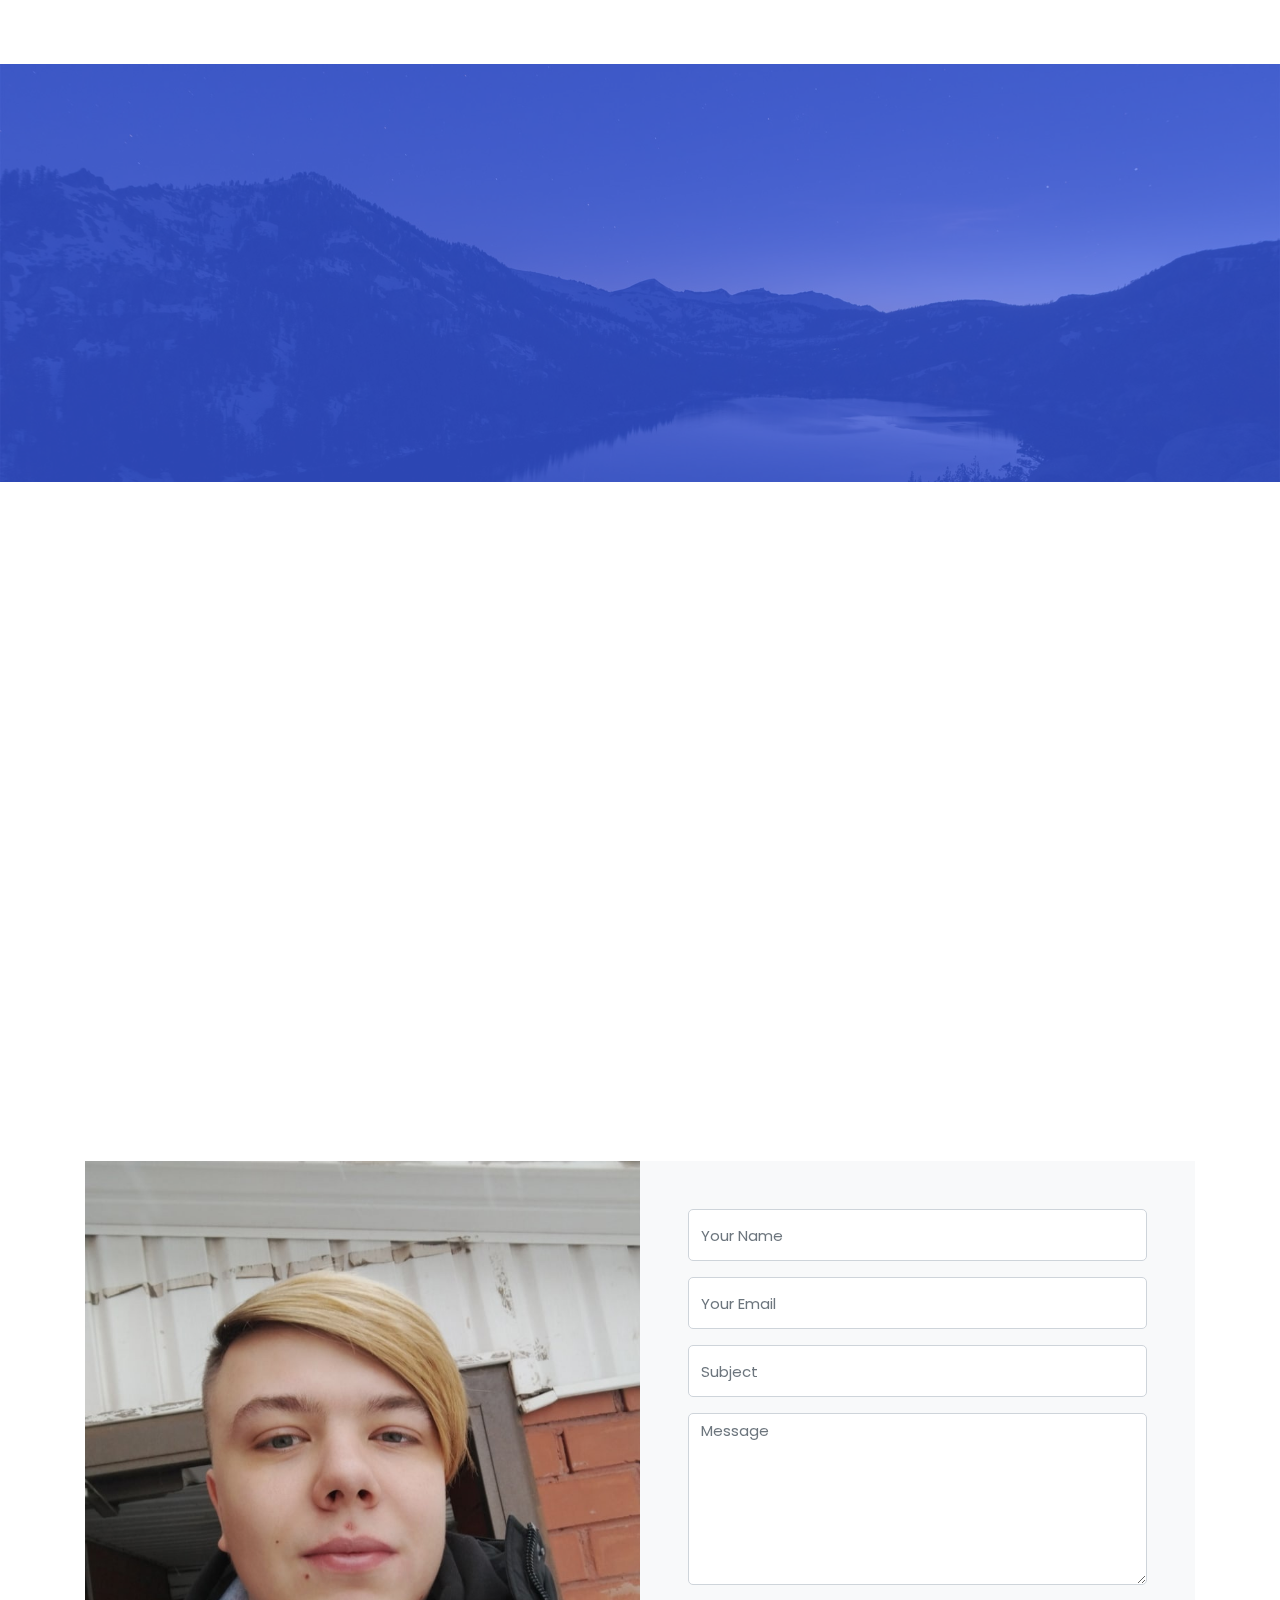
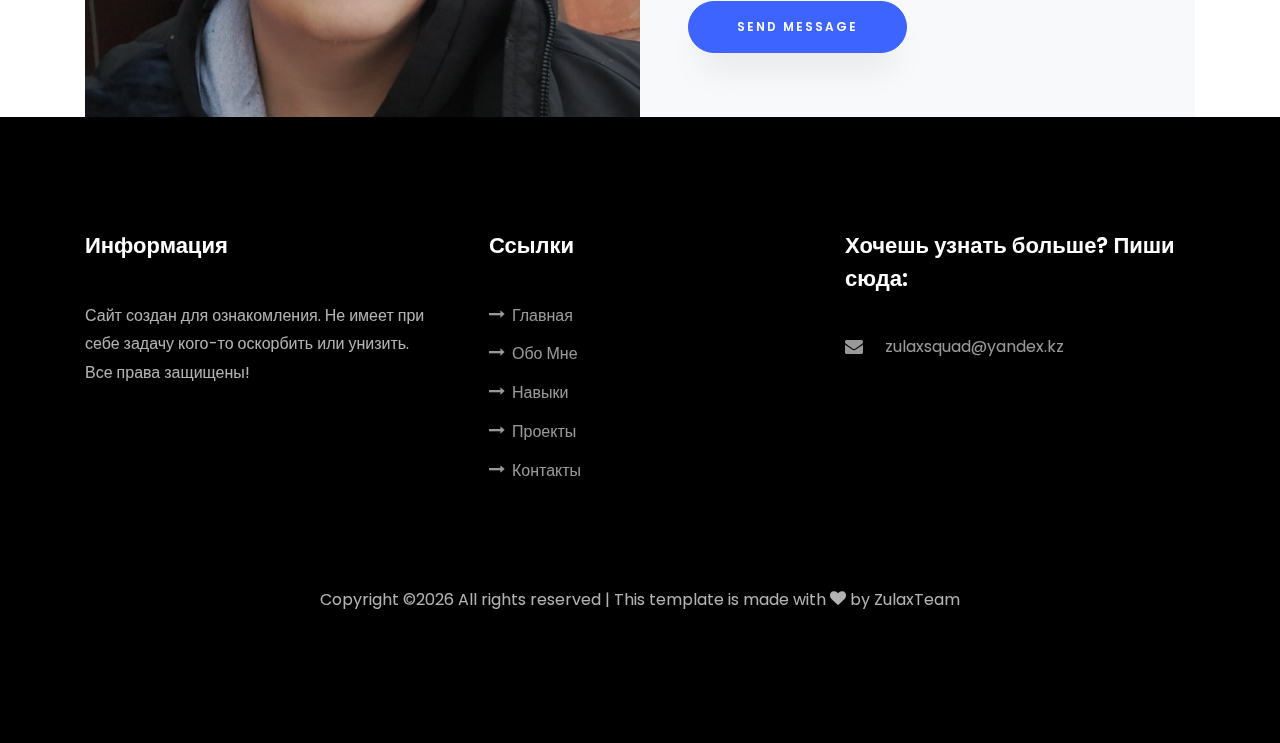
==== commit 6a6b4d42: "update" ====
--- a/index.html
+++ b/index.html
@@ -4,40 +4,30 @@
     <title>Zulax</title>
     <meta charset="utf-8">
     <meta name="viewport" content="width=device-width, initial-scale=1, shrink-to-fit=no">
-    
     <link href="https://fonts.googleapis.com/css?family=Poppins:100,200,300,400,500,600,700,800,900" rel="stylesheet">
-
     <link rel="stylesheet" href="css/open-iconic-bootstrap.min.css">
     <link rel="stylesheet" href="css/animate.css">
-    
     <link rel="stylesheet" href="css/owl.carousel.min.css">
     <link rel="stylesheet" href="css/owl.theme.default.min.css">
     <link rel="stylesheet" href="css/magnific-popup.css">
-
     <link rel="stylesheet" href="css/aos.css">
-
     <link rel="stylesheet" href="css/ionicons.min.css">
-    
     <link rel="stylesheet" href="css/flaticon.css">
     <link rel="stylesheet" href="css/icomoon.css">
     <link rel="stylesheet" href="css/style.css">
   </head>
   <body data-spy="scroll" data-target=".site-navbar-target" data-offset="300">
-	  
-	  
     <nav class="navbar navbar-expand-lg navbar-dark ftco_navbar ftco-navbar-light site-navbar-target" id="ftco-navbar">
 	    <div class="container">
 	      <a class="navbar-brand" href="index.html"><span>Z</span>ulax</a>
 	      <button class="navbar-toggler js-fh5co-nav-toggle fh5co-nav-toggle" type="button" data-toggle="collapse" data-target="#ftco-nav" aria-controls="ftco-nav" aria-expanded="false" aria-label="Toggle navigation">
 	        <span class="oi oi-menu"></span> Меню
 	      </button>
-
 	      <div class="collapse navbar-collapse" id="ftco-nav">
 	        <ul class="navbar-nav nav ml-auto">
 	          <li class="nav-item"><a href="#home-section" class="nav-link"><span>Главная</span></a></li>
 	          <li class="nav-item"><a href="#about-section" class="nav-link"><span>Обо мне</span></a></li>
 	          <li class="nav-item"><a href="#resume-section" class="nav-link"><span>Резюме</span></a></li>
-	          <li class="nav-item"><a href="#services-section" class="nav-link"><span>Навыки</span></a></li>
 	          <li class="nav-item"><a href="#projects-section" class="nav-link"><span>Проекты</span></a></li>
 	          <li class="nav-item"><a href="#blog-section" class="nav-link"><span>Мой блог</span></a></li>
 	          <li class="nav-item"><a href="#contact-section" class="nav-link"><span>Контакты</span></a></li>
@@ -60,10 +50,10 @@
 								     data-rotate='[ "Веб-Разработчик.", "Веб-Дизайнер.", "SMM-Специалист.", "Учитель Информатик.", "Блогер" ]'></span>
 								</h2>
 							</div>
-            </div>
-          </div>
-        </div>
-      </div>
+            			</div>
+         			</div>
+       		 	</div>
+      		</div>
       <div class="mouse">
 				<a href="#" class="mouse-icon">
 					<div class="mouse-wheel"><span class="ion-ios-arrow-round-down"></span></div>
@@ -116,7 +106,6 @@
 				    <nav id="navi">
 					    <ul>
 					      <li><a href="#page-1">Образование</a></li>
-					      <li><a href="#page-2">Опыт</a></li>
 					      <li><a href="#page-3">Навыки</a></li>
 					    </ul>
 					  </nav>
@@ -158,78 +147,8 @@
 		    				</div>
 	    				</div>
 					  </div>
-
-					  <div id="page-2" class= "page two">
-					  	<h2 class="heading">Опыт</h2>
-					    <div class="resume-wrap d-flex ftco-animate">
-					    	<div class="icon d-flex align-items-center justify-content-center">
-					    		<span class="flaticon-ideas"></span>
-					    	</div>
-					    	<div class="text pl-3">
-		    					<span class="date">2014-2015</span>
-		    					<h2>Software Developer</h2>
-		    					<span class="position">Cambridge University</span>
-		    					<p>A small river named Duden flows by their place and supplies it with the necessary regelialia. It is a paradisematic country, in which roasted parts of sentences fly into your mouth.</p>
-		    				</div>
-	    				</div>
-	    				<div class="resume-wrap d-flex ftco-animate">
-	    					<div class="icon d-flex align-items-center justify-content-center">
-					    		<span class="flaticon-ideas"></span>
-					    	</div>
-					    	<div class="text pl-3">
-		    					<span class="date">2014-2015</span>
-		    					<h2>Web Designer</h2>
-		    					<span class="position">Cambridge University</span>
-		    					<p>A small river named Duden flows by their place and supplies it with the necessary regelialia. It is a paradisematic country, in which roasted parts of sentences fly into your mouth.</p>
-		    				</div>
-	    				</div>
-	    				<div class="resume-wrap d-flex ftco-animate">
-	    					<div class="icon d-flex align-items-center justify-content-center">
-					    		<span class="flaticon-ideas"></span>
-					    	</div>
-					    	<div class="text pl-3">
-		    					<span class="date">2014-2015</span>
-		    					<h2>Web Marketing</h2>
-		    					<span class="position">Cambridge University</span>
-		    					<p>A small river named Duden flows by their place and supplies it with the necessary regelialia. It is a paradisematic country, in which roasted parts of sentences fly into your mouth.</p>
-		    				</div>
-	    				</div>
-	    				<div class="resume-wrap d-flex ftco-animate">
-	    					<div class="icon d-flex align-items-center justify-content-center">
-					    		<span class="flaticon-ideas"></span>
-					    	</div>
-					    	<div class="text pl-3">
-		    					<span class="date">2014-2015</span>
-		    					<h2>Art &amp; Creative Director</h2>
-		    					<span class="position">Side Tech</span>
-		    					<p>A small river named Duden flows by their place and supplies it with the necessary regelialia. It is a paradisematic country, in which roasted parts of sentences fly into your mouth.</p>
-		    				</div>
-	    				</div>
-	    				<div class="resume-wrap d-flex ftco-animate">
-	    					<div class="icon d-flex align-items-center justify-content-center">
-					    		<span class="flaticon-ideas"></span>
-					    	</div>
-					    	<div class="text pl-3">
-		    					<span class="date">2014-2015</span>
-		    					<h2>Wordpress Developer</h2>
-		    					<span class="position">Cambridge University</span>
-		    					<p>A small river named Duden flows by their place and supplies it with the necessary regelialia. It is a paradisematic country, in which roasted parts of sentences fly into your mouth.</p>
-		    				</div>
-	    				</div>
-	    				<div class="resume-wrap d-flex ftco-animate">
-	    					<div class="icon d-flex align-items-center justify-content-center">
-					    		<span class="flaticon-ideas"></span>
-					    	</div>
-					    	<div class="text pl-3">
-		    					<span class="date">2017-2018</span>
-		    					<h2>UI/UX Designer</h2>
-		    					<span class="position">Cambridge University</span>
-		    					<p>A small river named Duden flows by their place and supplies it with the necessary regelialia. It is a paradisematic country, in which roasted parts of sentences fly into your mouth.</p>
-		    				</div>
-	    				</div>
-					  </div>
 					  <div id="page-3" class= "page three">
-					  	<h2 class="heading">Skills</h2>
+					  	<h2 class="heading">Навыки</h2>
 					  	<div class="row progress-circle mb-5">
 					  		<div class="col-lg-4 mb-4">
 						      <div class="bg-white rounded-lg shadow p-4">
@@ -391,314 +310,11 @@
 										</div>
 									</div>
 								</div>
+					  		</div>
 					  	</div>
-					  </div>
-					  <div id="page-4" class= "page four">
-					    <h2 class="heading">Awards</h2>
-					    <div class="resume-wrap d-flex ftco-animate">
-					    	<div class="icon d-flex align-items-center justify-content-center">
-					    		<span class="flaticon-ideas"></span>
-					    	</div>
-					    	<div class="text pl-3">
-		    					<span class="date">2014-2015</span>
-		    					<h2>Top 10 Web Developer</h2>
-		    					<span class="position">Cambridge University</span>
-		    					<p>A small river named Duden flows by their place and supplies it with the necessary regelialia. It is a paradisematic country, in which roasted parts of sentences fly into your mouth.</p>
-	    					</div>
-	    				</div>
-	    				<div class="resume-wrap d-flex ftco-animate">
-	    					<div class="icon d-flex align-items-center justify-content-center">
-					    		<span class="flaticon-ideas"></span>
-					    	</div>
-					    	<div class="text pl-3">
-		    					<span class="date">2014-2015</span>
-		    					<h2>Top 5 LeaderShip Exellence Winner</h2>
-		    					<span class="position">Cambridge University</span>
-		    					<p>A small river named Duden flows by their place and supplies it with the necessary regelialia. It is a paradisematic country, in which roasted parts of sentences fly into your mouth.</p>
-		    				</div>
-	    				</div>
-	    				<div class="resume-wrap d-flex ftco-animate">
-	    					<div class="icon d-flex align-items-center justify-content-center">
-					    		<span class="flaticon-ideas"></span>
-					    	</div>
-					    	<div class="text pl-3">
-		    					<span class="date">2014-2015</span>
-		    					<h2>Top 4 Web Tester</h2>
-		    					<span class="position">Cambridge University</span>
-		    					<p>A small river named Duden flows by their place and supplies it with the necessary regelialia. It is a paradisematic country, in which roasted parts of sentences fly into your mouth.</p>
-		    				</div>
-	    				</div>
-	    				<div class="resume-wrap d-flex ftco-animate">
-	    					<div class="icon d-flex align-items-center justify-content-center">
-					    		<span class="flaticon-ideas"></span>
-					    	</div>
-					    	<div class="text pl-3">
-		    					<span class="date">2014-2015</span>
-		    					<h2>Art &amp; Creative Director</h2>
-		    					<span class="position">Cambridge University</span>
-		    					<p>A small river named Duden flows by their place and supplies it with the necessary regelialia. It is a paradisematic country, in which roasted parts of sentences fly into your mouth.</p>
-		    				</div>
-	    				</div>
-					  </div>
 					</div>
 			  </div>
     	</div>
-    </section>
-
-    <section class="ftco-section" id="services-section">
-    	<div class="container-fluid px-md-5">
-    		<div class="row justify-content-center py-5 mt-5">
-          <div class="col-md-12 heading-section text-center ftco-animate">
-          	<h1 class="big big-2">Services</h1>
-            <h2 class="mb-4">Services</h2>
-            <p>Far far away, behind the word mountains, far from the countries Vokalia and Consonantia</p>
-          </div>
-        </div>
-    		<div class="row">
-					<div class="col-md-4 text-center d-flex ftco-animate">
-						<a href="#" class="services-1 shadow">
-							<span class="icon">
-								<i class="flaticon-analysis"></i>
-							</span>
-							<div class="desc">
-								<h3 class="mb-5">Web Design</h3>
-								<p>A small river named Duden flows by their place and supplies it with the necessary regelialia.</p>
-							</div>
-						</a>
-					</div>
-					<div class="col-md-4 text-center d-flex ftco-animate">
-						<a href="#" class="services-1 shadow">
-							<span class="icon">
-								<i class="flaticon-flasks"></i>
-							</span>
-							<div class="desc">
-								<h3 class="mb-5">Phtography</h3>
-								<p>A small river named Duden flows by their place and supplies it with the necessary regelialia.</p>
-							</div>
-						</a>
-					</div>
-					<div class="col-md-4 text-center d-flex ftco-animate">
-						<a href="#" class="services-1 shadow">
-							<span class="icon">
-								<i class="flaticon-ideas"></i>
-							</span>
-							<div class="desc">
-								<h3 class="mb-5">Web Developer</h3>
-								<p>A small river named Duden flows by their place and supplies it with the necessary regelialia.</p>
-							</div>
-						</a>
-					</div>
-
-					<div class="col-md-4 text-center d-flex ftco-animate">
-						<a href="#" class="services-1 shadow">
-							<span class="icon">
-								<i class="flaticon-innovation"></i>
-							</span>
-							<div class="desc">
-								<h3 class="mb-5">App Developing</h3>
-								<p>A small river named Duden flows by their place and supplies it with the necessary regelialia.</p>
-							</div>
-						</a>
-					</div>
-					<div class="col-md-4 text-center d-flex ftco-animate">
-						<a href="#" class="services-1 shadow">
-							<span class="icon">
-								<i class="flaticon-ux-design"></i>
-							</span>
-							<div class="desc">
-								<h3 class="mb-5">Branding</h3>
-								<p>A small river named Duden flows by their place and supplies it with the necessary regelialia.</p>
-							</div>
-						</a>
-					</div>
-					<div class="col-md-4 text-center d-flex ftco-animate">
-						<a href="#" class="services-1 shadow">
-							<span class="icon">
-								<i class="flaticon-idea"></i>
-							</span>
-							<div class="desc">
-								<h3 class="mb-5">Product Strategy</h3>
-								<p>A small river named Duden flows by their place and supplies it with the necessary regelialia.</p>
-							</div>
-						</a>
-					</div>
-				</div>
-    	</div>
-    </section>
- 
-
-    <section class="ftco-section ftco-project" id="projects-section">
-    	<div class="container-fluid px-md-0">
-    		<div class="row no-gutters justify-content-center pb-5">
-          <div class="col-md-12 heading-section text-center ftco-animate">
-          	<h1 class="big big-2">Projects</h1>
-            <h2 class="mb-4">Our Projects</h2>
-            <p>Far far away, behind the word mountains, far from the countries Vokalia and Consonantia</p>
-          </div>
-        </div>
-    		<div class="row no-gutters">
-    			<div class="col-md-4">
-    				<div class="project img ftco-animate d-flex justify-content-center align-items-center" style="background-image: url(images/work-1.jpg);">
-    					<div class="overlay"></div>
-	    				<div class="text text-center p-4">
-	    					<h3><a href="#">Branding &amp; Illustration Design</a></h3>
-	    					<span>Web Design</span>
-	    				</div>
-    				</div>
-  				</div>
-  				<div class="col-md-4">
-    				<div class="project img ftco-animate d-flex justify-content-center align-items-center" style="background-image: url(images/work-2.jpg);">
-    					<div class="overlay"></div>
-	    				<div class="text text-center p-4">
-	    					<h3><a href="#">Branding &amp; Illustration Design</a></h3>
-	    					<span>Web Design</span>
-	    				</div>
-    				</div>
-  				</div>
-
-    			<div class="col-md-4">
-    				<div class="project img ftco-animate d-flex justify-content-center align-items-center" style="background-image: url(images/work-3.jpg);">
-    					<div class="overlay"></div>
-	    				<div class="text text-center p-4">
-	    					<h3><a href="#">Branding &amp; Illustration Design</a></h3>
-	    					<span>Web Design</span>
-	    				</div>
-    				</div>
-    			</div>
-    			<div class="col-md-4">
-    				<div class="project img ftco-animate d-flex justify-content-center align-items-center" style="background-image: url(images/work-4.jpg);">
-    					<div class="overlay"></div>
-	    				<div class="text text-center p-4">
-	    					<h3><a href="#">Branding &amp; Illustration Design</a></h3>
-	    					<span>Web Design</span>
-	    				</div>
-    				</div>
-    			</div>
-    			<div class="col-md-4">
-    				<div class="project img ftco-animate d-flex justify-content-center align-items-center" style="background-image: url(images/work-5.jpg);">
-    					<div class="overlay"></div>
-	    				<div class="text text-center p-4">
-	    					<h3><a href="#">Branding &amp; Illustration Design</a></h3>
-	    					<span>Web Design</span>
-	    				</div>
-    				</div>
-    			</div>
-    			<div class="col-md-4">
-    				<div class="project img ftco-animate d-flex justify-content-center align-items-center" style="background-image: url(images/work-6.jpg);">
-    					<div class="overlay"></div>
-	    				<div class="text text-center p-4">
-	    					<h3><a href="#">Branding &amp; Illustration Design</a></h3>
-	    					<span>Web Design</span>
-	    				</div>
-    				</div>
-    			</div>
-    		</div>
-    	</div>
-    </section>
-
-    <section class="ftco-section ftco-no-pt ftco-no-pb ftco-counter img" id="section-counter">
-    	<div class="container-fluid px-md-5">
-				<div class="row d-md-flex align-items-center">
-          <div class="col-md d-flex justify-content-center counter-wrap ftco-animate">
-            <div class="block-18 shadow">
-              <div class="text">
-                <strong class="number" data-number="100">0</strong>
-                <span>Awards</span>
-              </div>
-            </div>
-          </div>
-          <div class="col-md d-flex justify-content-center counter-wrap ftco-animate">
-            <div class="block-18 shadow">
-              <div class="text">
-                <strong class="number" data-number="1200">0</strong>
-                <span>Complete Projects</span>
-              </div>
-            </div>
-          </div>
-          <div class="col-md d-flex justify-content-center counter-wrap ftco-animate">
-            <div class="block-18 shadow">
-              <div class="text">
-                <strong class="number" data-number="1200">0</strong>
-                <span>Happy Customers</span>
-              </div>
-            </div>
-          </div>
-          <div class="col-md d-flex justify-content-center counter-wrap ftco-animate">
-            <div class="block-18 shadow">
-              <div class="text">
-                <strong class="number" data-number="500">0</strong>
-                <span>Cups of coffee</span>
-              </div>
-            </div>
-          </div>
-        </div>
-      </div>
-    </section>
-
-
-    <section class="ftco-section" id="blog-section">
-      <div class="container">
-        <div class="row justify-content-center mb-5 pb-5">
-          <div class="col-md-7 heading-section text-center ftco-animate">
-            <h1 class="big big-2">Blog</h1>
-            <h2 class="mb-4">Our Blog</h2>
-            <p>Far far away, behind the word mountains, far from the countries Vokalia and Consonantia</p>
-          </div>
-        </div>
-        <div class="row d-flex">
-          <div class="col-md-4 d-flex ftco-animate">
-          	<div class="blog-entry justify-content-end">
-              <a href="single.html" class="block-20" style="background-image: url('images/image_1.jpg');">
-              </a>
-              <div class="text mt-3 float-right d-block">
-                <h3 class="heading"><a href="single.html">Why Lead Generation is Key for Business Growth</a></h3>
-                <div class="d-flex align-items-center mb-3 meta">
-	                <p class="mb-0">
-	                	<span class="mr-2">Sept. 12, 2019</span>
-	                	<a href="#" class="mr-2">Admin</a>
-	                	<a href="#" class="meta-chat"><span class="icon-chat"></span> 3</a>
-	                </p>
-                </div>
-                <p>A small river named Duden flows by their place and supplies it with the necessary regelialia.</p>
-              </div>
-            </div>
-          </div>
-          <div class="col-md-4 d-flex ftco-animate">
-          	<div class="blog-entry justify-content-end">
-              <a href="single.html" class="block-20" style="background-image: url('images/image_2.jpg');">
-              </a>
-              <div class="text mt-3 float-right d-block">
-                <h3 class="heading"><a href="single.html">Why Lead Generation is Key for Business Growth</a></h3>
-                <div class="d-flex align-items-center mb-3 meta">
-	                <p class="mb-0">
-	                	<span class="mr-2">Sept. 12, 2019</span>
-	                	<a href="#" class="mr-2">Admin</a>
-	                	<a href="#" class="meta-chat"><span class="icon-chat"></span> 3</a>
-	                </p>
-                </div>
-                <p>A small river named Duden flows by their place and supplies it with the necessary regelialia.</p>
-              </div>
-            </div>
-          </div>
-          <div class="col-md-4 d-flex ftco-animate">
-          	<div class="blog-entry">
-              <a href="single.html" class="block-20" style="background-image: url('images/image_3.jpg');">
-              </a>
-              <div class="text mt-3 float-right d-block">
-                <h3 class="heading"><a href="single.html">Why Lead Generation is Key for Business Growth</a></h3>
-                <div class="d-flex align-items-center mb-3 meta">
-	                <p class="mb-0">
-	                	<span class="mr-2">Sept. 12, 2019</span>
-	                	<a href="#" class="mr-2">Admin</a>
-	                	<a href="#" class="meta-chat"><span class="icon-chat"></span> 3</a>
-	                </p>
-                </div>
-                <p>A small river named Duden flows by their place and supplies it with the necessary regelialia.</p>
-              </div>
-            </div>
-          </div>
-        </div>
-      </div>
     </section>
 
     <section class="ftco-section ftco-hireme img" style="background-image: url(images/bg_1.jpg)">
@@ -809,7 +425,7 @@
               <h2 class="ftco-heading-2">Информация</h2>
               <p>Сайт создан для ознакомления. Не имеет при себе задачу кого-то оскорбить или унизить. Все права защищены!</p>
               <ul class="ftco-footer-social list-unstyled float-md-left float-lft mt-5">
-                <li class="ftco-animate"><a href="#"><span class="icon-instagram"></span></a></li>
+                <li class="ftco-animate"><a href="https://www.instagram.com/zulax.official/"><span class="icon-instagram"></span></a></li>
               </ul>
             </div>
           </div>
@@ -827,7 +443,7 @@
           </div>
           <div class="col-md">
             <div class="ftco-footer-widget mb-4">
-            	<h2 class="ftco-heading-2">Хочешь стать частью команды? Пиши сюда:</h2>
+            	<h2 class="ftco-heading-2">Хочешь узнать больше? Пиши сюда:</h2>
             	<div class="block-23 mb-3">
 	              <ul>
 	                <li><a href="#"><span class="icon icon-envelope"></span><span class="text">zulaxsquad@yandex.kz</span></a></li>
@@ -840,7 +456,7 @@
           <div class="col-md-12 text-center">
 
             <p><!-- Link back to Colorlib can't be removed. Template is licensed under CC BY 3.0. -->
-  Copyright &copy;<script>document.write(new Date().getFullYear());</script> All rights reserved | This template is made with <i class="icon-heart color-danger" aria-hidden="true"></i> by <a href="https://colorlib.com" target="_blank">ZulaxTeam</a>
+  Copyright &copy;<script>document.write(new Date().getFullYear());</script> All rights reserved | This template is made with <i class="icon-heart color-danger" aria-hidden="true"></i> by <a href="https://www.youtube.com/channel/UC_-l1R2tNolZvBk9W93_45A" target="_blank">ZulaxTeam</a>
   <!-- Link back to Colorlib can't be removed. Template is licensed under CC BY 3.0. --></p>
           </div>
         </div>
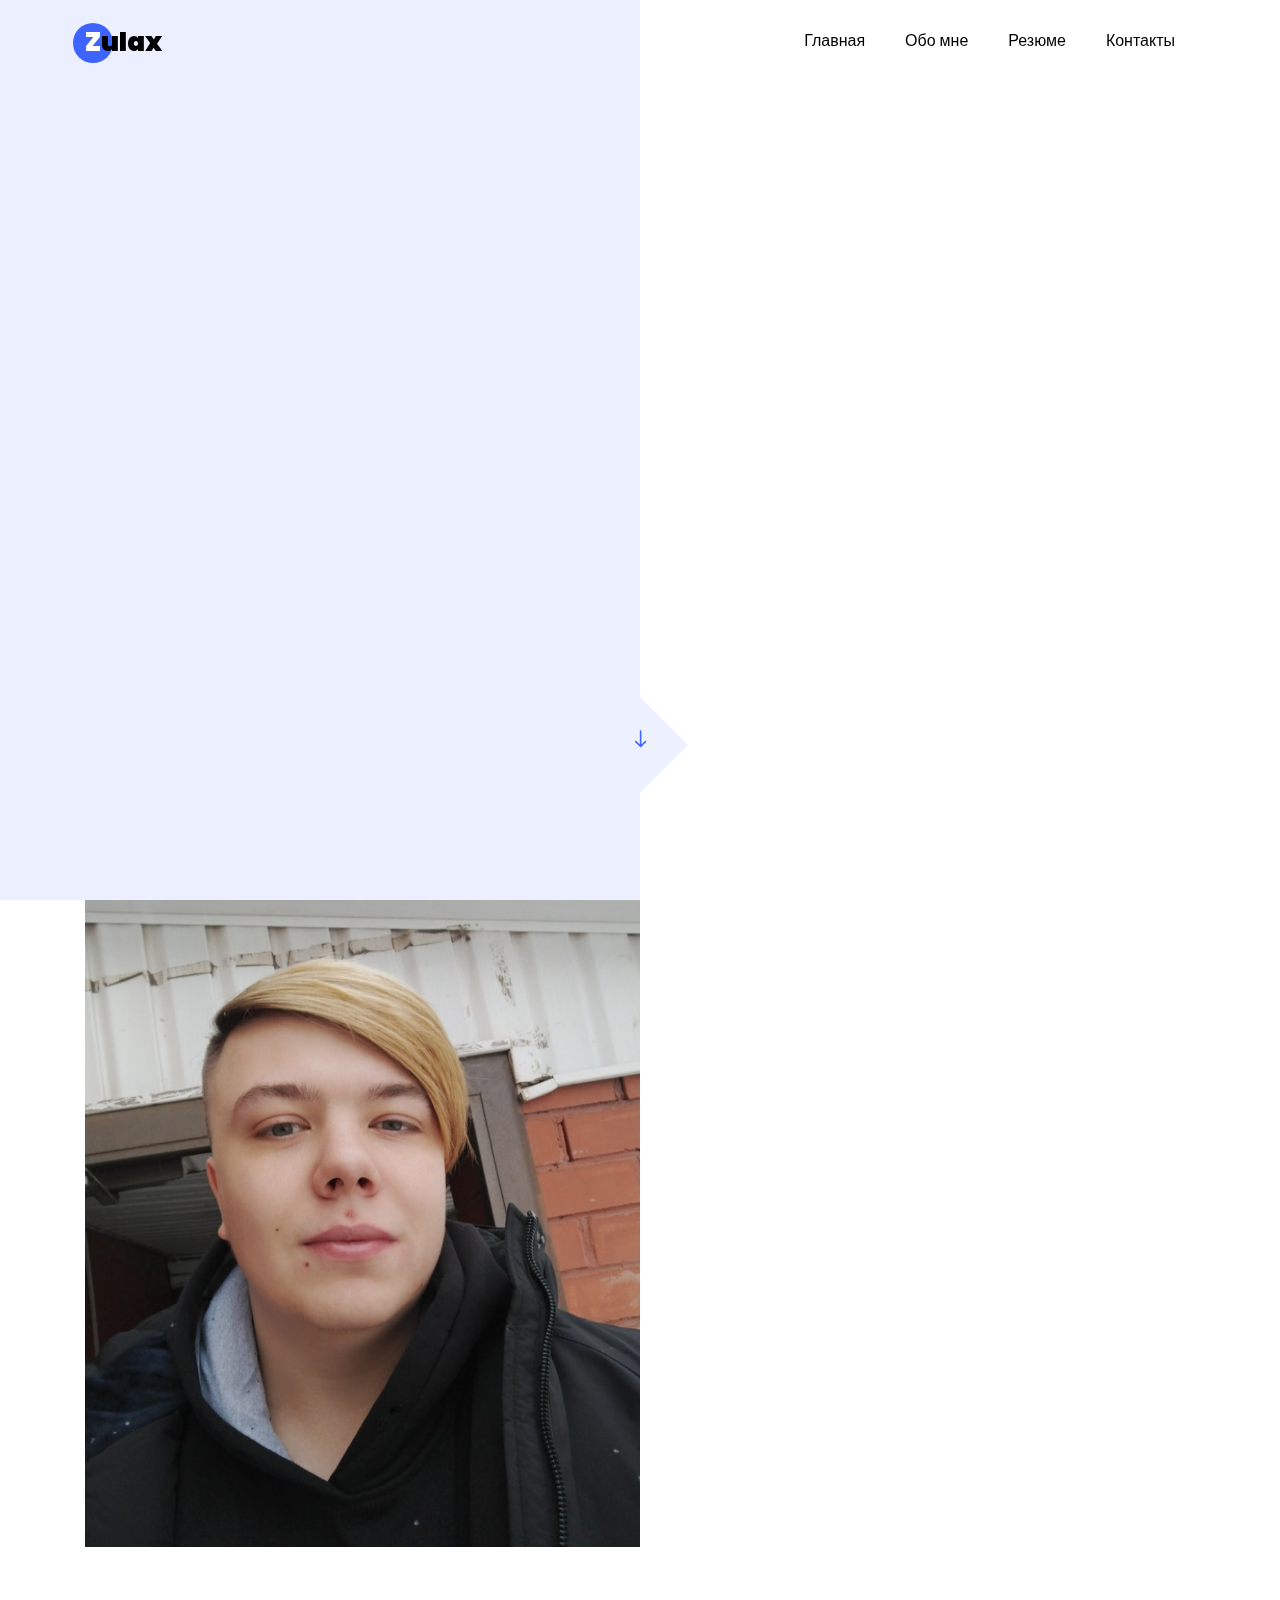
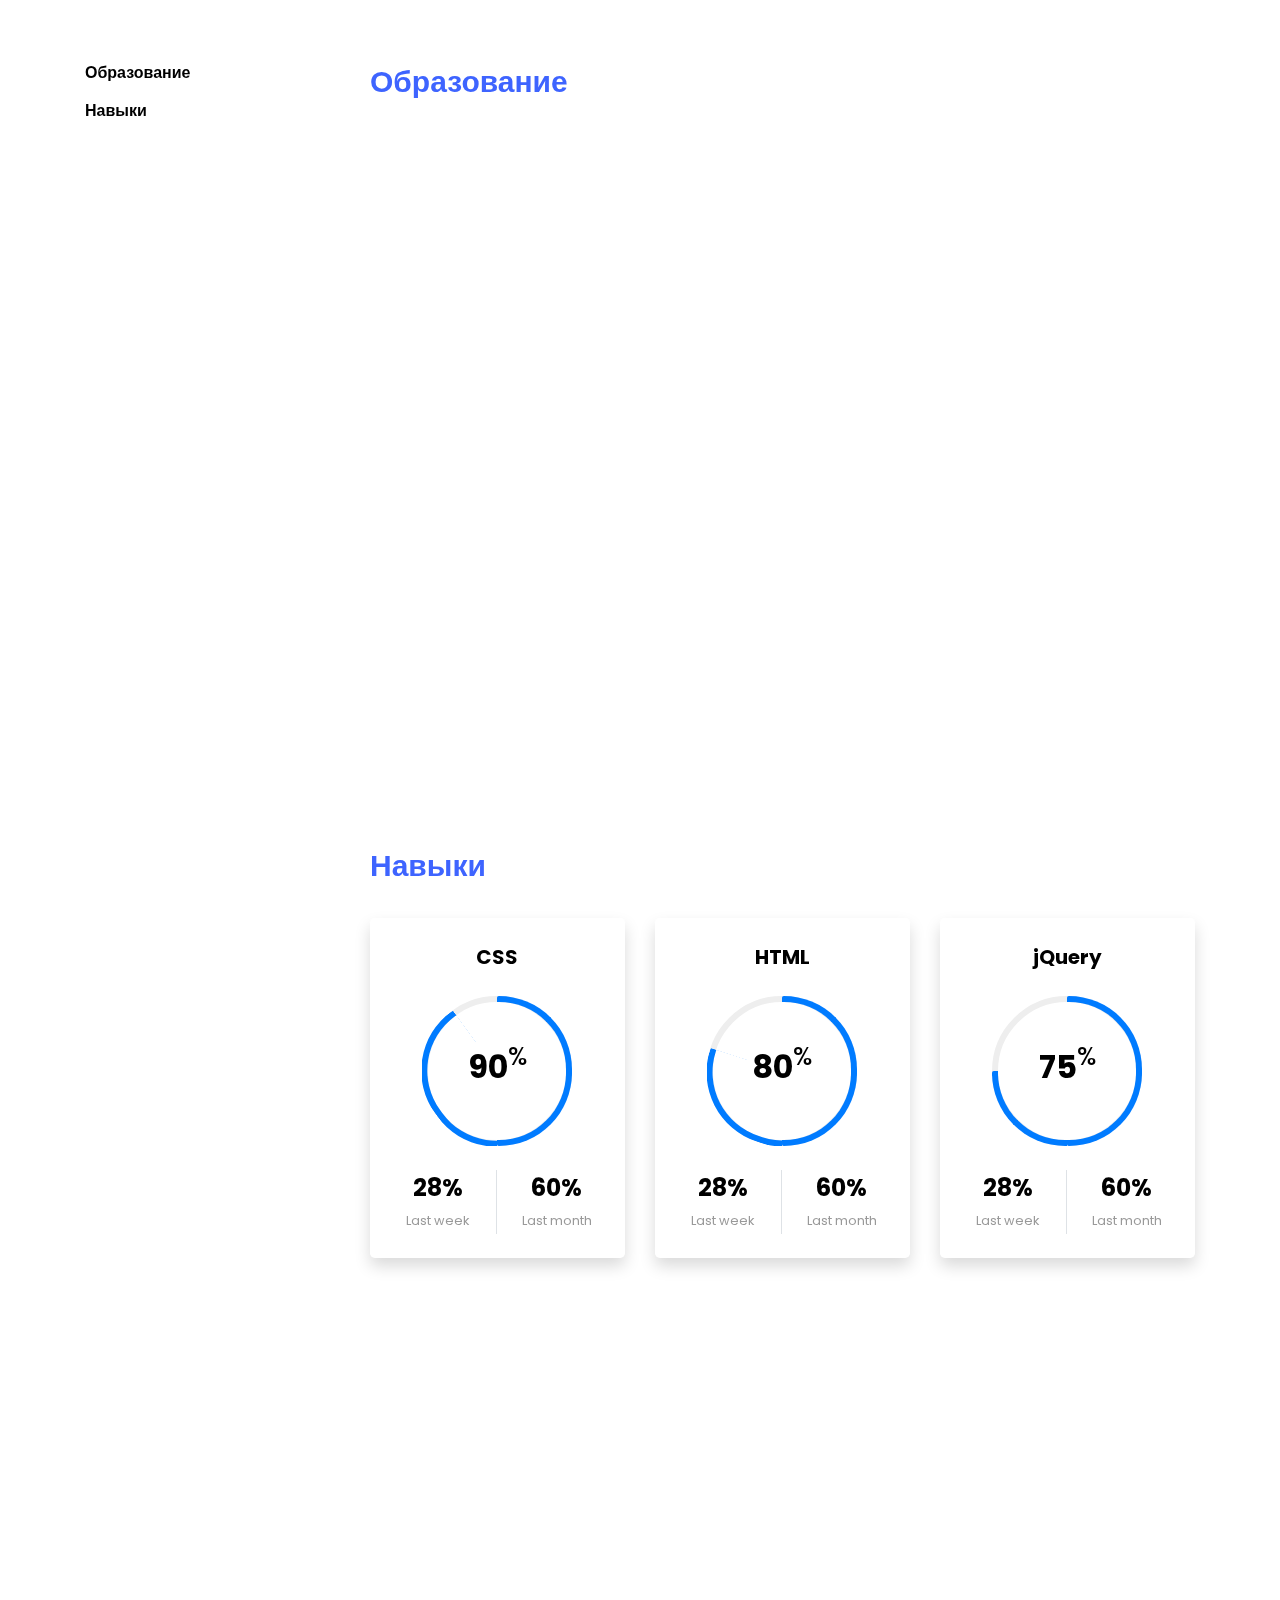
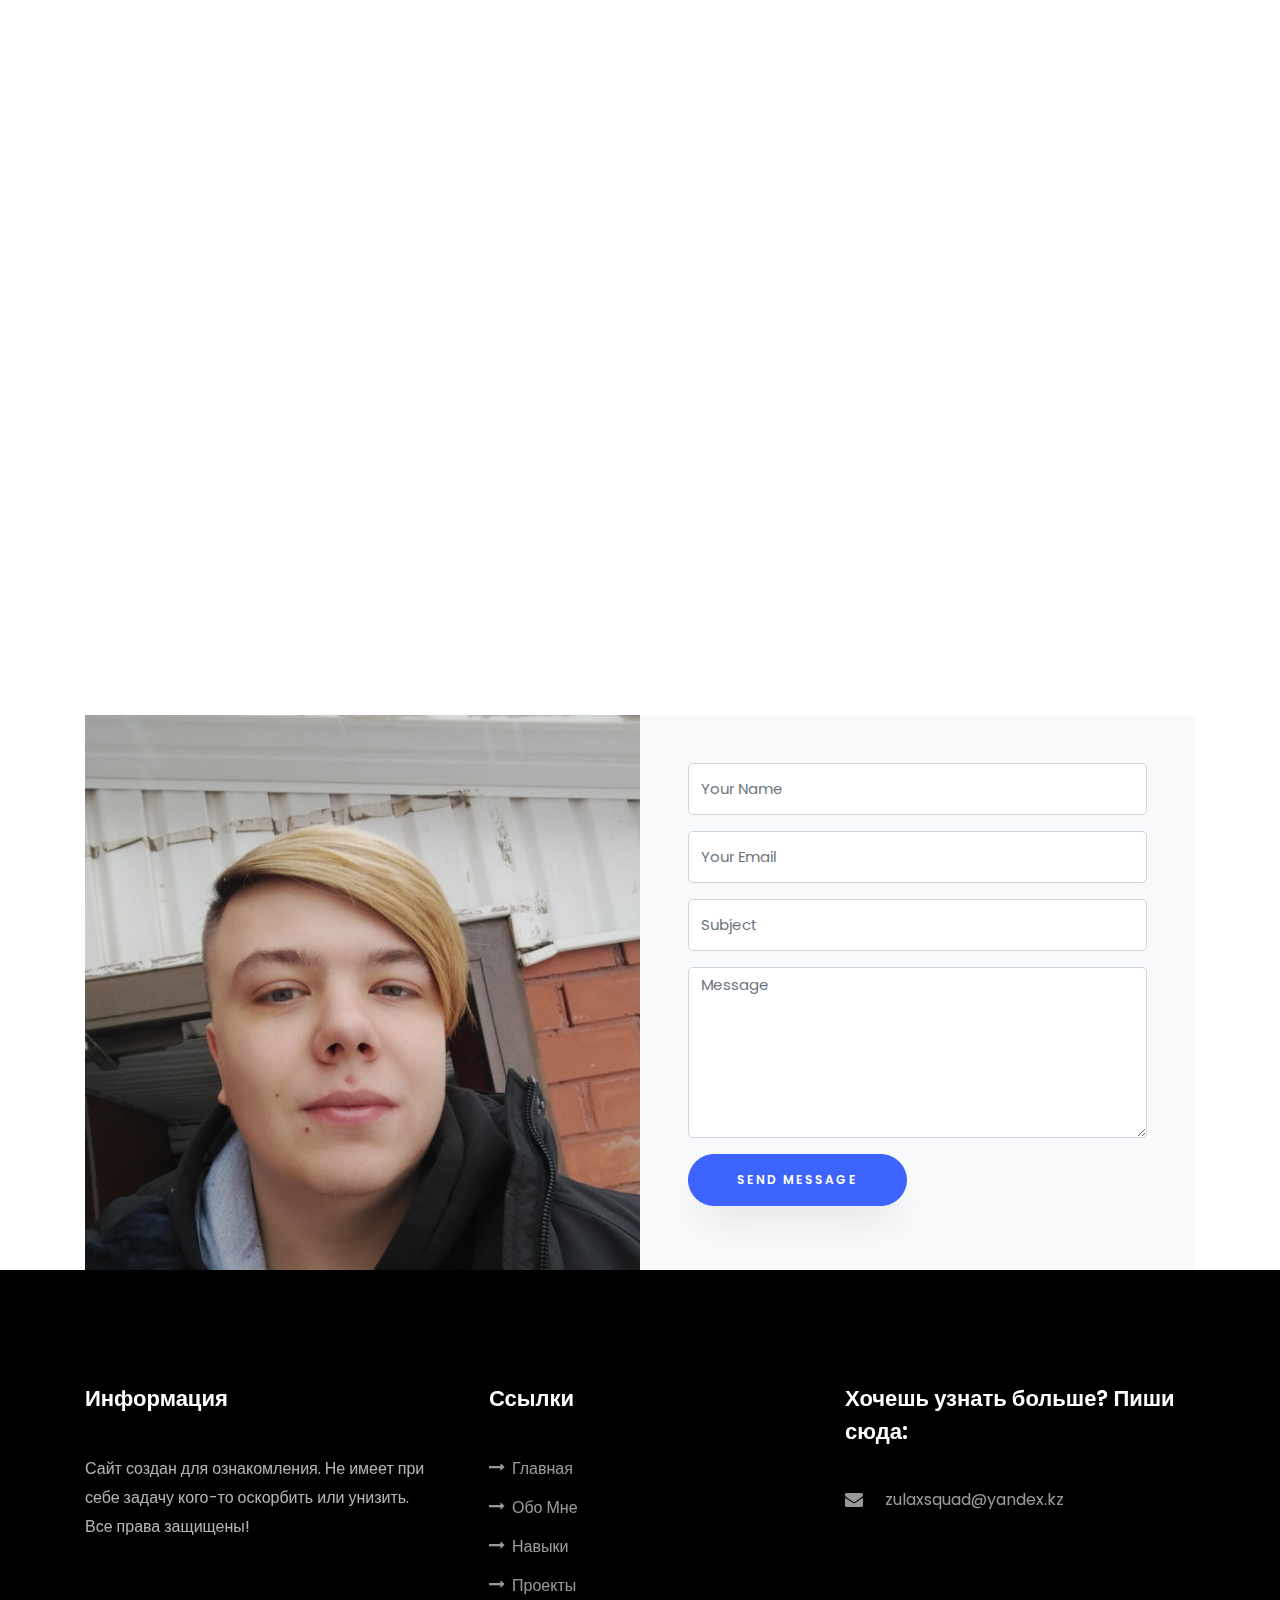
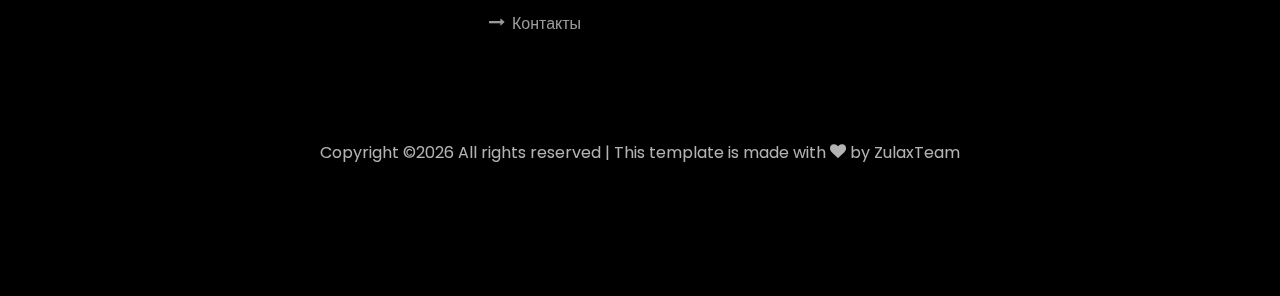
==== commit b3a2da11: "update" ====
--- a/index.html
+++ b/index.html
@@ -28,8 +28,6 @@
 	          <li class="nav-item"><a href="#home-section" class="nav-link"><span>Главная</span></a></li>
 	          <li class="nav-item"><a href="#about-section" class="nav-link"><span>Обо мне</span></a></li>
 	          <li class="nav-item"><a href="#resume-section" class="nav-link"><span>Резюме</span></a></li>
-	          <li class="nav-item"><a href="#projects-section" class="nav-link"><span>Проекты</span></a></li>
-	          <li class="nav-item"><a href="#blog-section" class="nav-link"><span>Мой блог</span></a></li>
 	          <li class="nav-item"><a href="#contact-section" class="nav-link"><span>Контакты</span></a></li>
 	        </ul>
 	      </div>
@@ -316,27 +314,13 @@
 			  </div>
     	</div>
     </section>
-
-    <section class="ftco-section ftco-hireme img" style="background-image: url(images/bg_1.jpg)">
-    	<div class="overlay"></div>
-			<div class="container">
-				<div class="row justify-content-center">
-					<div class="col-md-7 ftco-animate text-center">
-						<h2>I'm <span>Available</span> for freelancing</h2>
-						<p>A small river named Duden flows by their place and supplies it with the necessary regelialia.</p>
-						<p class="mb-0"><a href="#" class="btn btn-primary py-3 px-5">Hire me</a></p>
-					</div>
-				</div>
-			</div>
-		</section>
-
     <section class="ftco-section contact-section ftco-no-pb" id="contact-section">
       <div class="container">
       	<div class="row justify-content-center mb-5 pb-3">
           <div class="col-md-7 heading-section text-center ftco-animate">
-            <h1 class="big big-2">Contact</h1>
-            <h2 class="mb-4">Contact Me</h2>
-            <p>Far far away, behind the word mountains, far from the countries Vokalia and Consonantia</p>
+            <h1 class="big big-2">Контакты</h1>
+            <h2 class="mb-4">Связь со мной</h2>
+            <p>Если вам нужен хороший специалист - обращайтесь!</p>
           </div>
         </div>
 
@@ -347,8 +331,8 @@
           			<span class="icon-map-signs"></span>
           		</div>
           		<div>
-	          		<h3 class="mb-4">Address</h3>
-		            <p>198 West 21th Street, Suite 721 New York NY 10016</p>
+	          		<h3 class="mb-4">Адрес:</h3>
+		            <p>Город Астана, Сарыаркинский Район</p>
 		          </div>
 	          </div>
           </div>
@@ -358,8 +342,8 @@
           			<span class="icon-phone2"></span>
           		</div>
           		<div>
-	          		<h3 class="mb-4">Contact Number</h3>
-		            <p><a href="tel://1234567920">+ 1235 2355 98</a></p>
+	          		<h3 class="mb-4">Номер Телефона:</h3>
+		            <p><a href="tel://1234567920">+7 775 909 4455</a></p>
 	            </div>
 	          </div>
           </div>
@@ -369,8 +353,8 @@
           			<span class="icon-paper-plane"></span>
           		</div>
           		<div>
-	          		<h3 class="mb-4">Email Address</h3>
-		            <p><a href="mailto:info@yoursite.com">info@yoursite.com</a></p>
+	          		<h3 class="mb-4">Почта</h3>
+		            <p><a href="mailto:info@yoursite.com">zulaxsquad@yandex.kz</a></p>
 		          </div>
 	          </div>
           </div>
@@ -380,8 +364,8 @@
           			<span class="icon-globe"></span>
           		</div>
           		<div>
-	          		<h3 class="mb-4">Website</h3>
-		            <p><a href="#">yoursite.com</a></p>
+	          		<h3 class="mb-4">Веб-сайт</h3>
+		            <p><a href="https://www.youtube.com/channel/UC_-l1R2tNolZvBk9W93_45A">Ютуб</a></p>
 	            </div>
 	          </div>
           </div>
--- a/css/icomoon.css
+++ b/css/icomoon.css
@@ -18,8 +18,6 @@
   font-variant: normal;
   text-transform: none;
   line-height: 1;
-
-  /* Better Font Rendering =========== */
   -webkit-font-smoothing: antialiased;
   -moz-osx-font-smoothing: grayscale;
 }
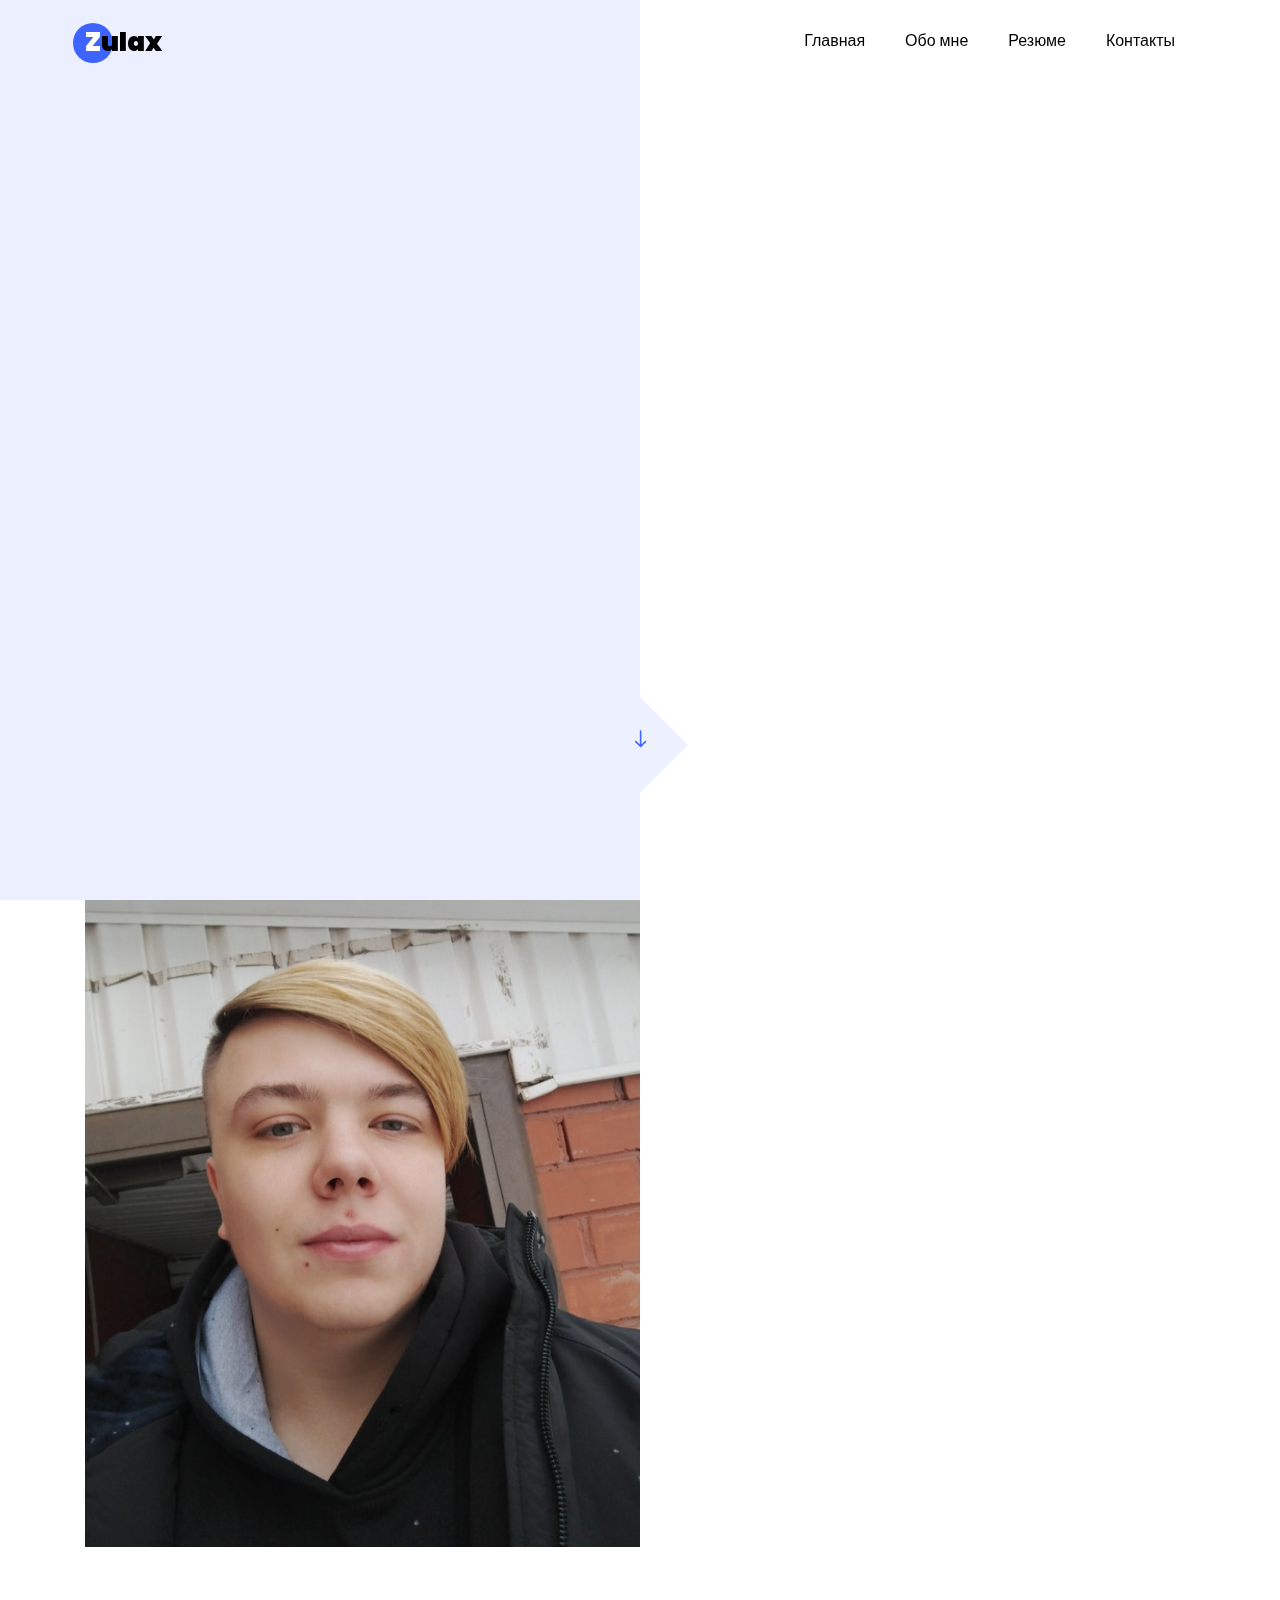
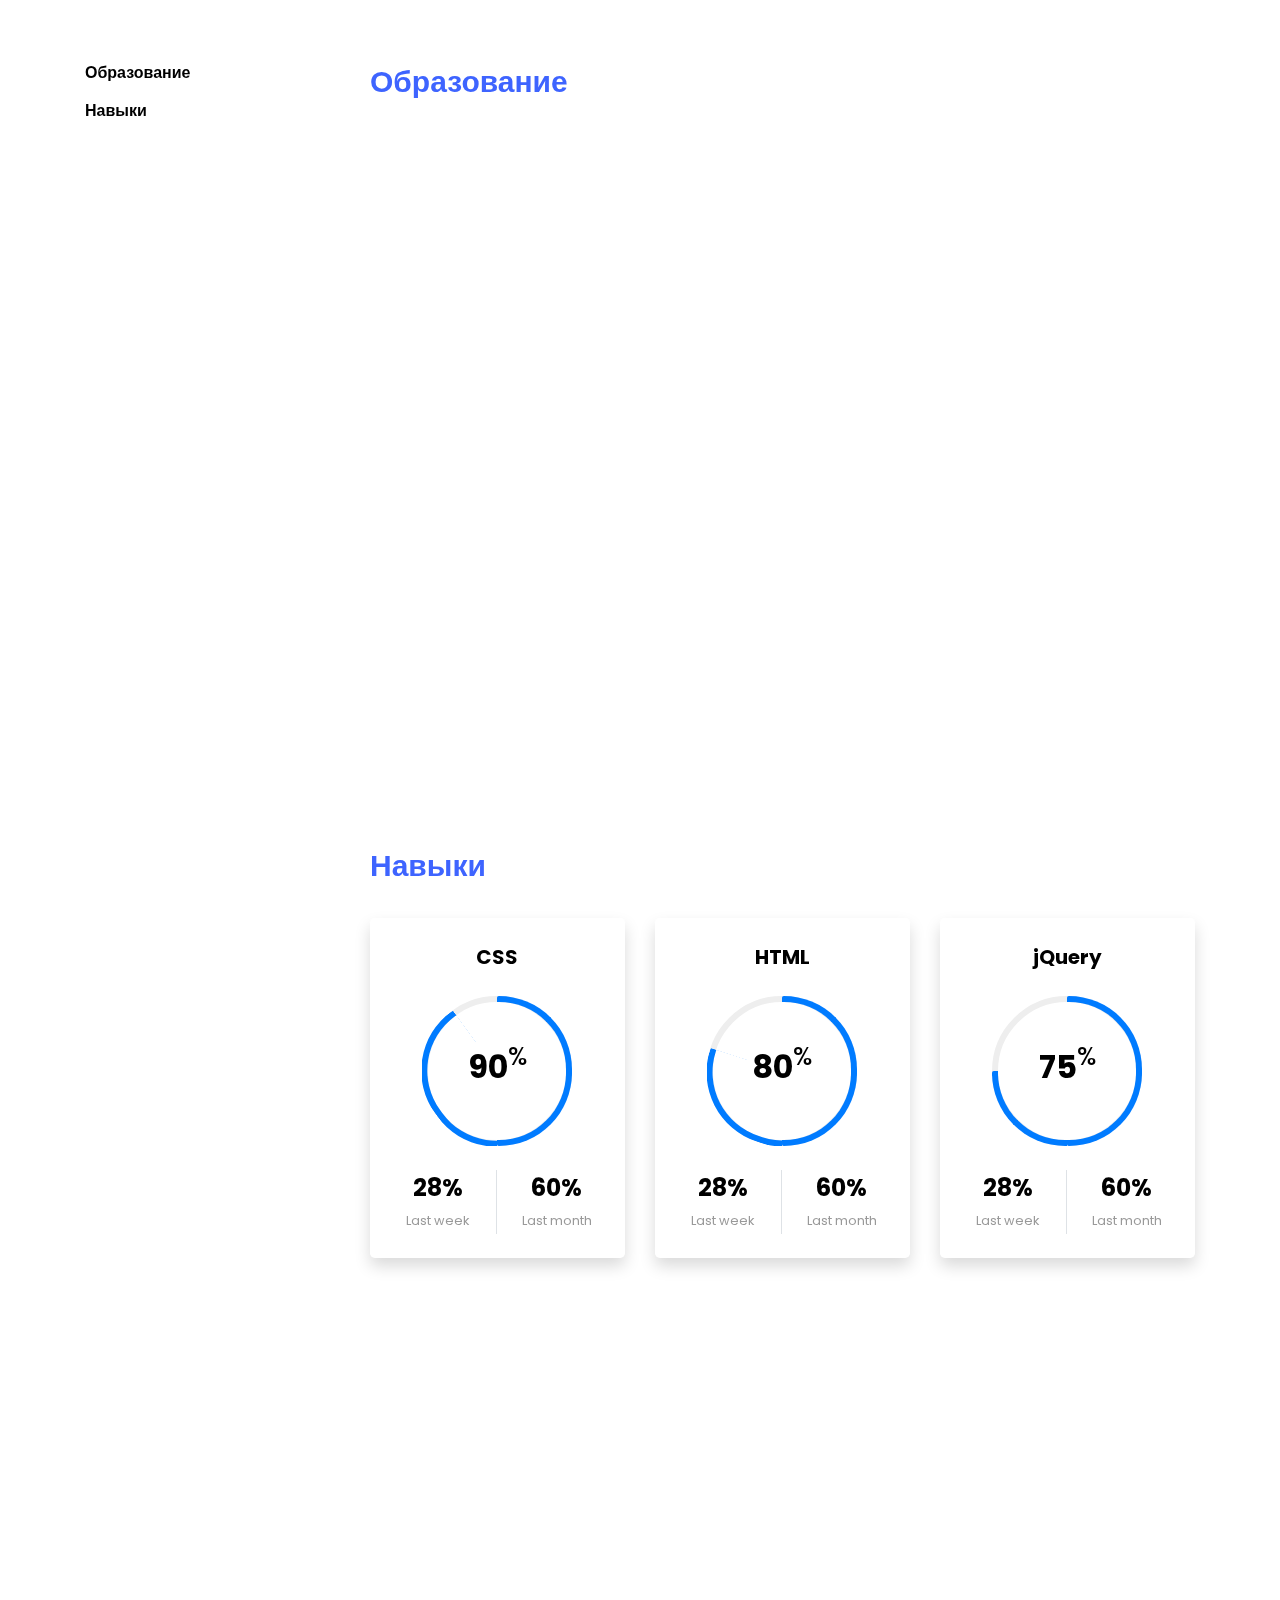
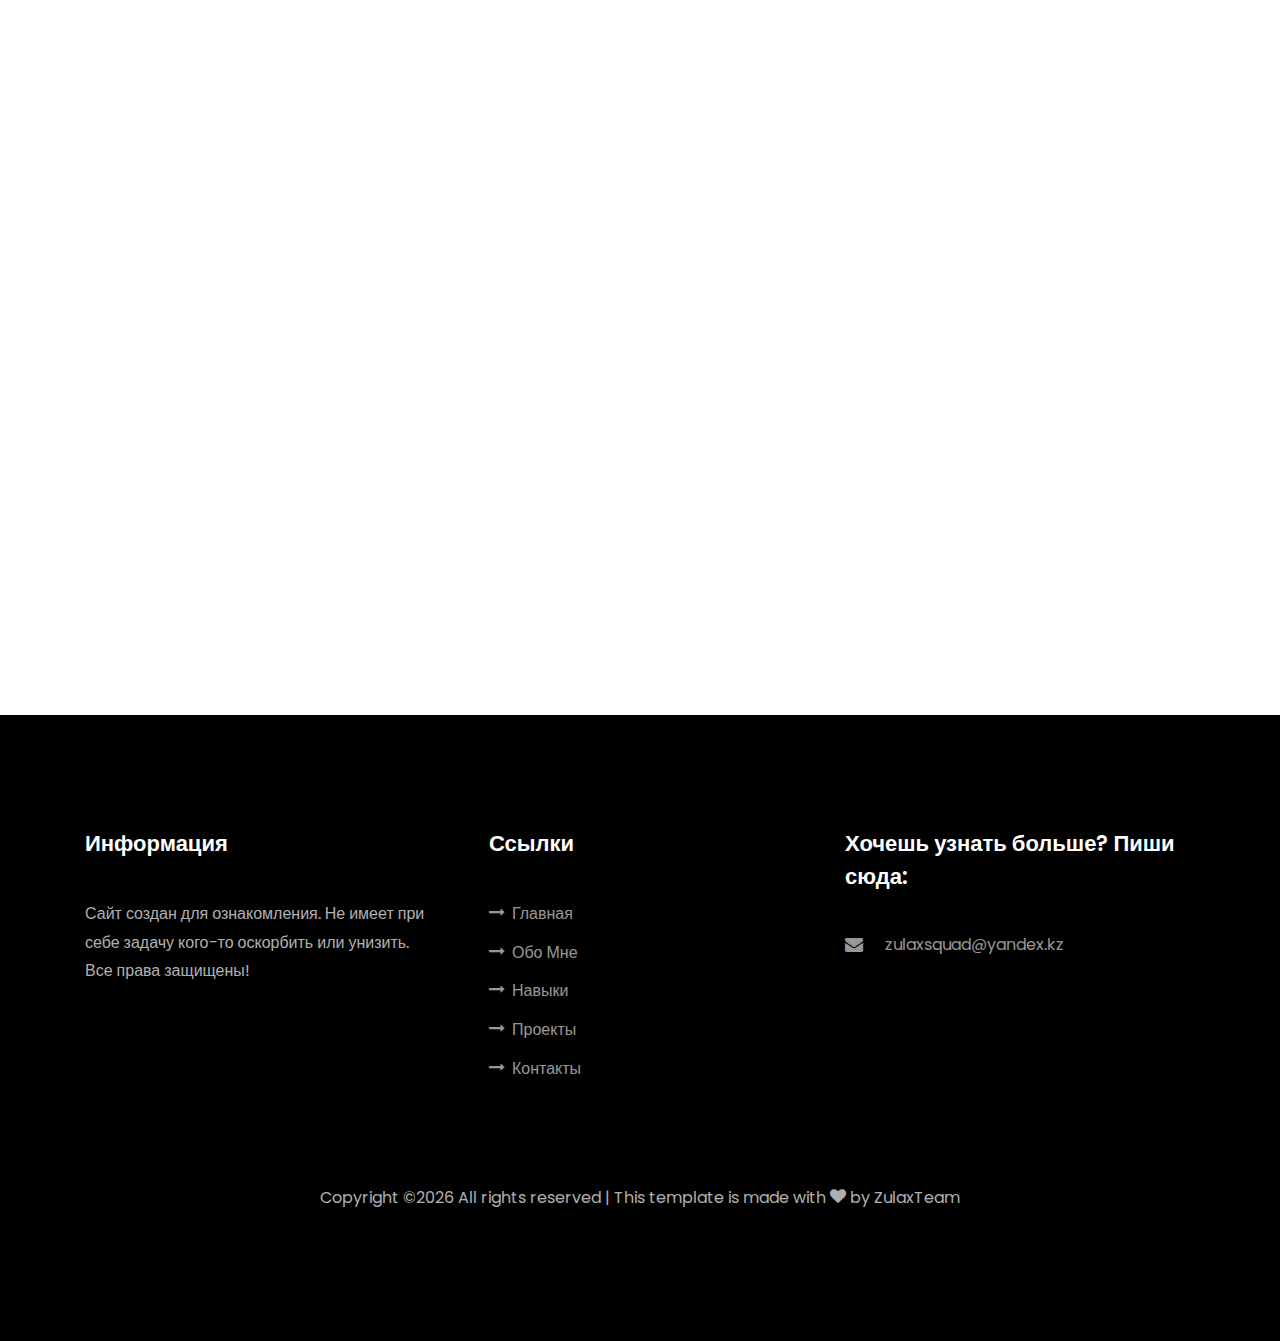
==== commit 42374228: "Update index.html" ====
--- a/index.html
+++ b/index.html
@@ -370,34 +370,6 @@
 	          </div>
           </div>
         </div>
-
-        <div class="row no-gutters block-9">
-          <div class="col-md-6 order-md-last d-flex">
-            <form action="#" class="bg-light p-4 p-md-5 contact-form">
-              <div class="form-group">
-                <input type="text" class="form-control" placeholder="Your Name">
-              </div>
-              <div class="form-group">
-                <input type="text" class="form-control" placeholder="Your Email">
-              </div>
-              <div class="form-group">
-                <input type="text" class="form-control" placeholder="Subject">
-              </div>
-              <div class="form-group">
-                <textarea name="" id="" cols="30" rows="7" class="form-control" placeholder="Message"></textarea>
-              </div>
-              <div class="form-group">
-                <input type="submit" value="Send Message" class="btn btn-primary py-3 px-5">
-              </div>
-            </form>
-          
-          </div>
-
-          <div class="col-md-6 d-flex">
-          	<div class="img" style="background-image: url(images/about.jpg);"></div>
-          </div>
-        </div>
-      </div>
     </section>
 		
 
@@ -439,9 +411,8 @@
         <div class="row">
           <div class="col-md-12 text-center">
 
-            <p><!-- Link back to Colorlib can't be removed. Template is licensed under CC BY 3.0. -->
-  Copyright &copy;<script>document.write(new Date().getFullYear());</script> All rights reserved | This template is made with <i class="icon-heart color-danger" aria-hidden="true"></i> by <a href="https://www.youtube.com/channel/UC_-l1R2tNolZvBk9W93_45A" target="_blank">ZulaxTeam</a>
-  <!-- Link back to Colorlib can't be removed. Template is licensed under CC BY 3.0. --></p>
+            <p>
+  Copyright &copy;<script>document.write(new Date().getFullYear());</script> All rights reserved | This template is made with <i class="icon-heart color-danger" aria-hidden="true"></i> by <a href="https://www.youtube.com/channel/UC_-l1R2tNolZvBk9W93_45A" target="_blank">ZulaxTeam</a></p>
           </div>
         </div>
       </div>
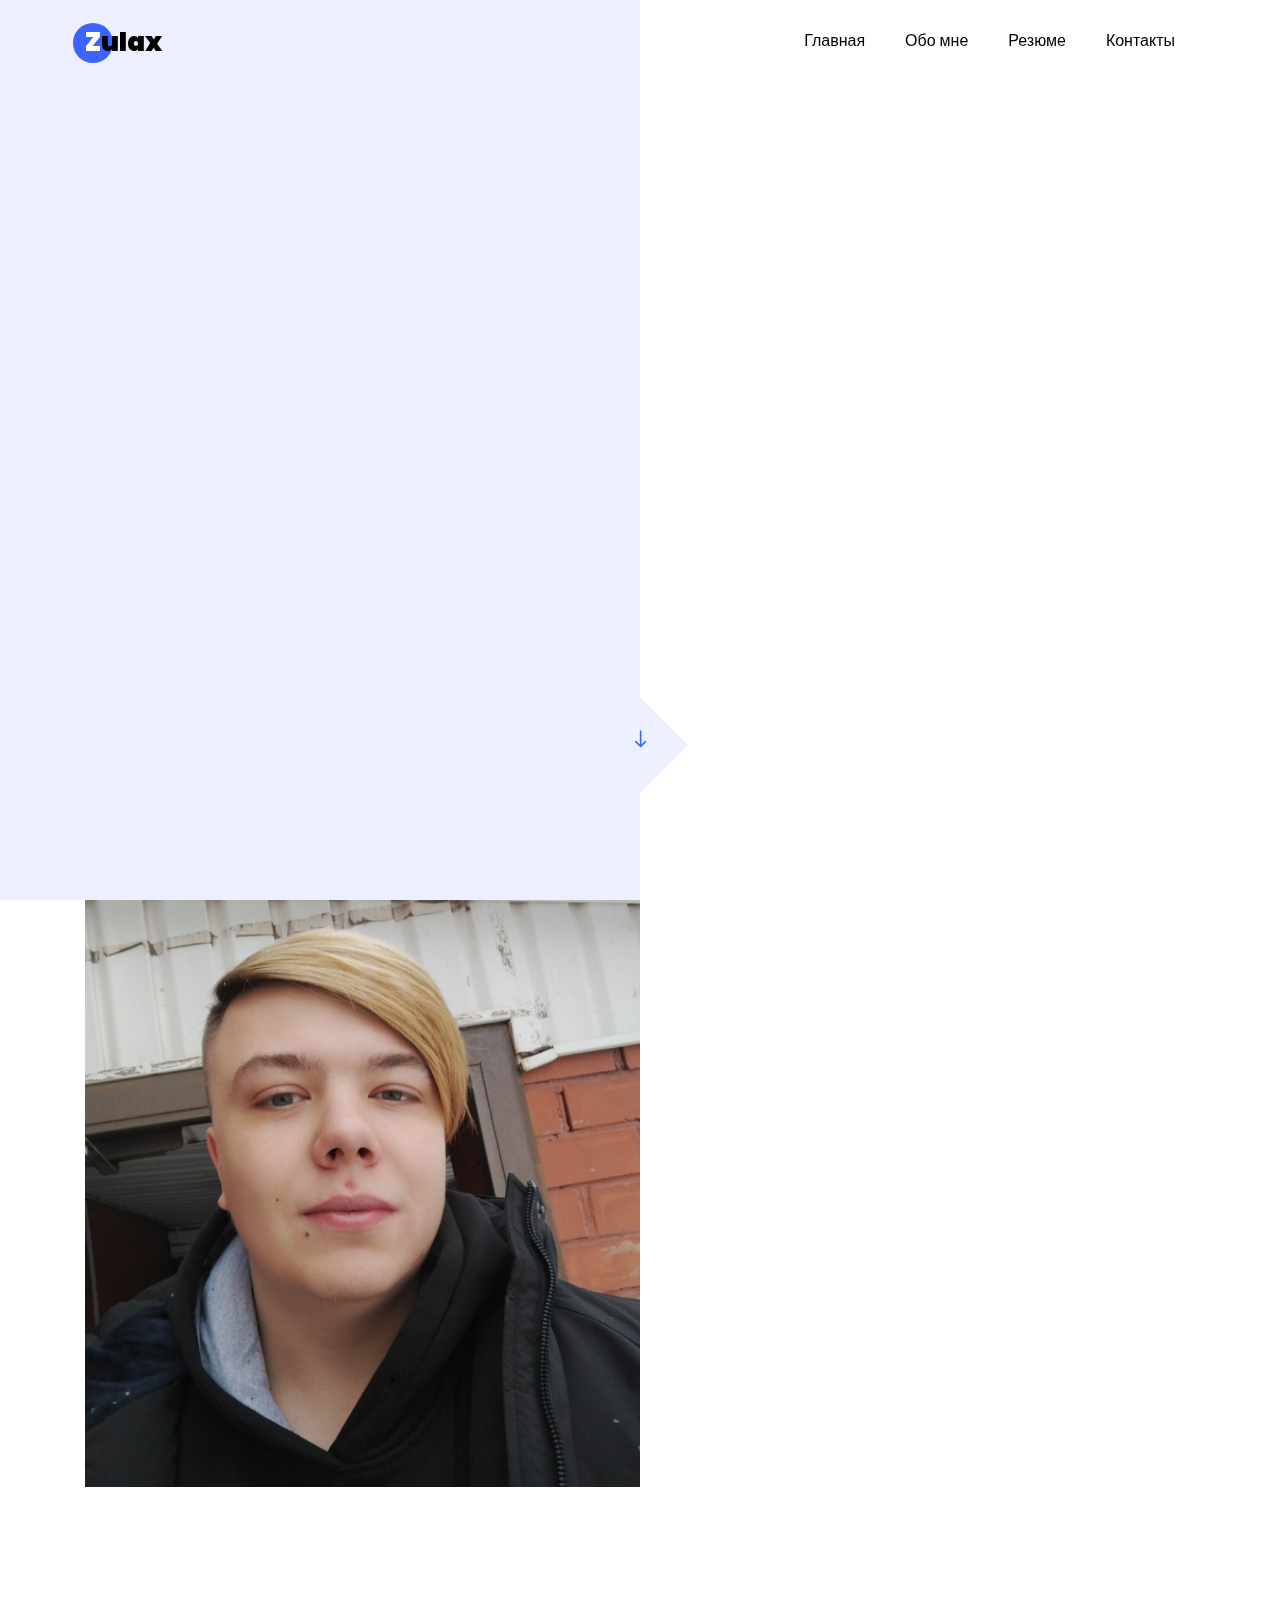
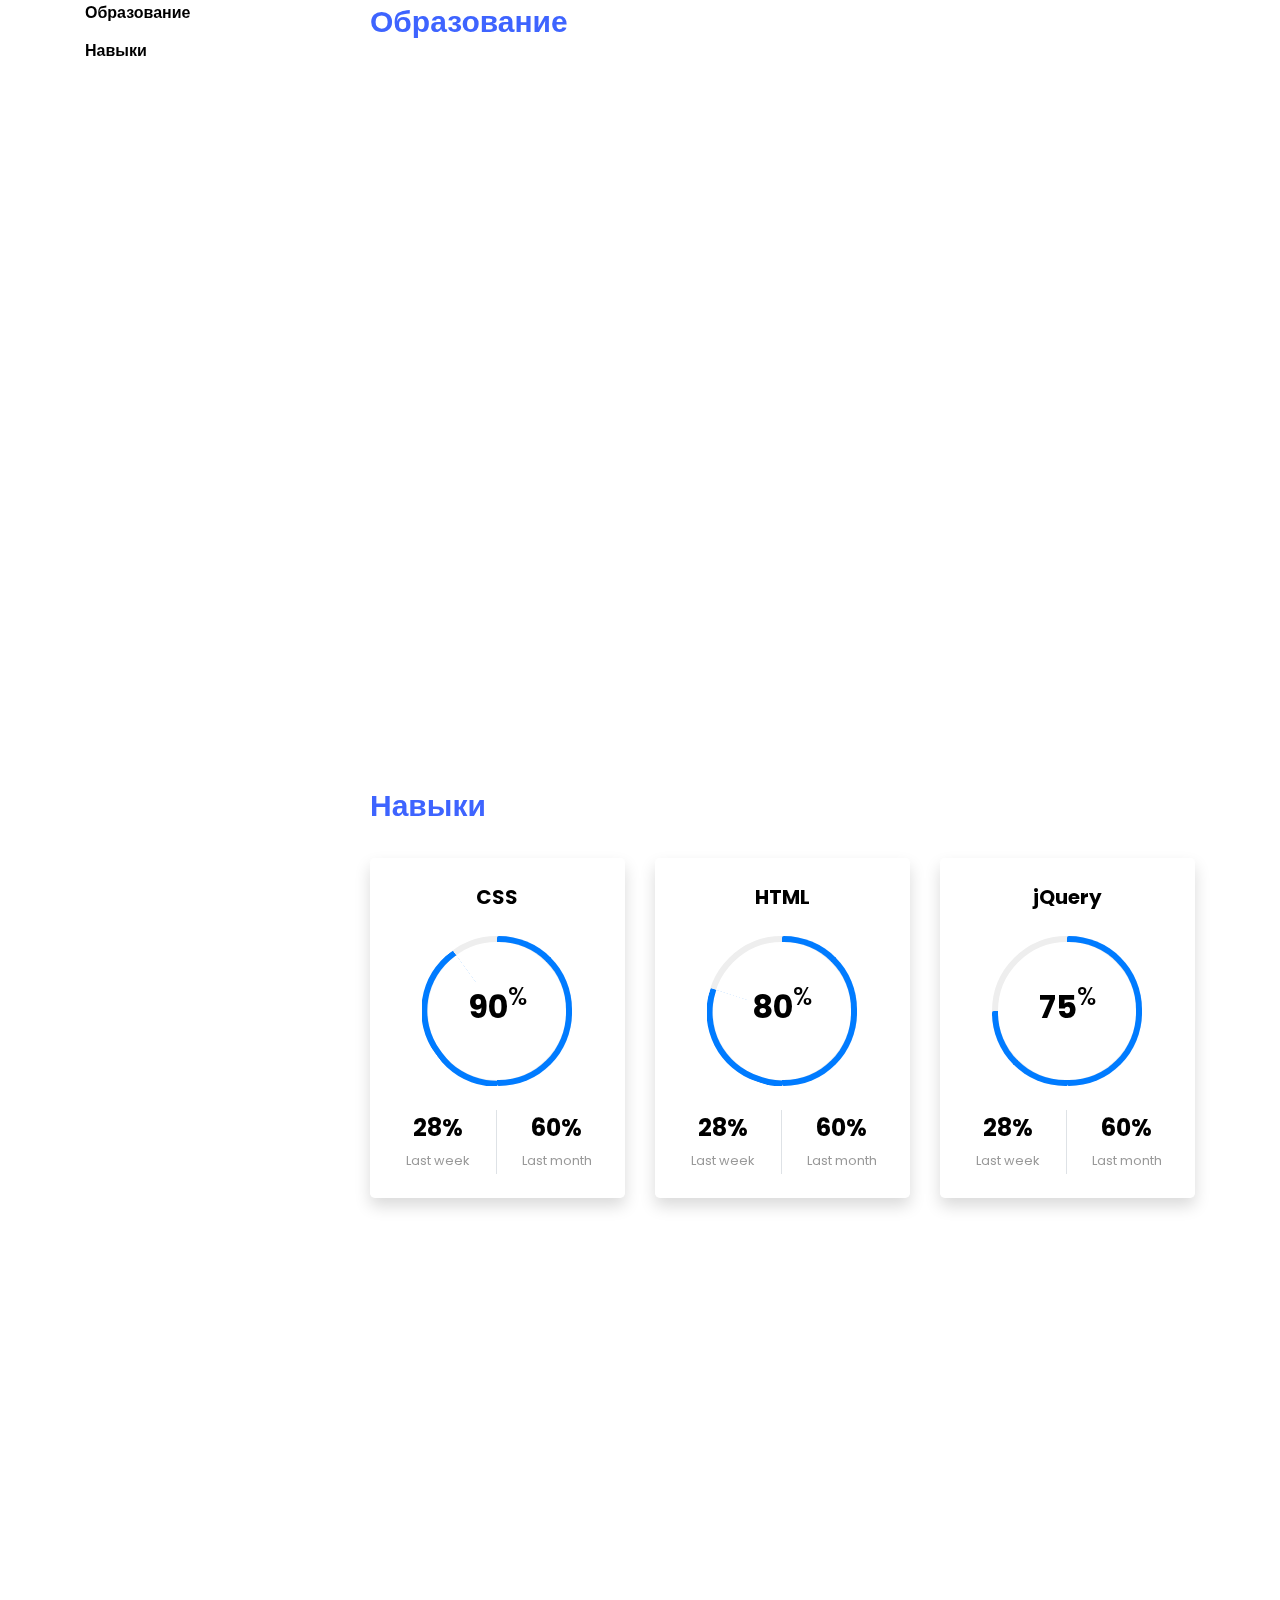
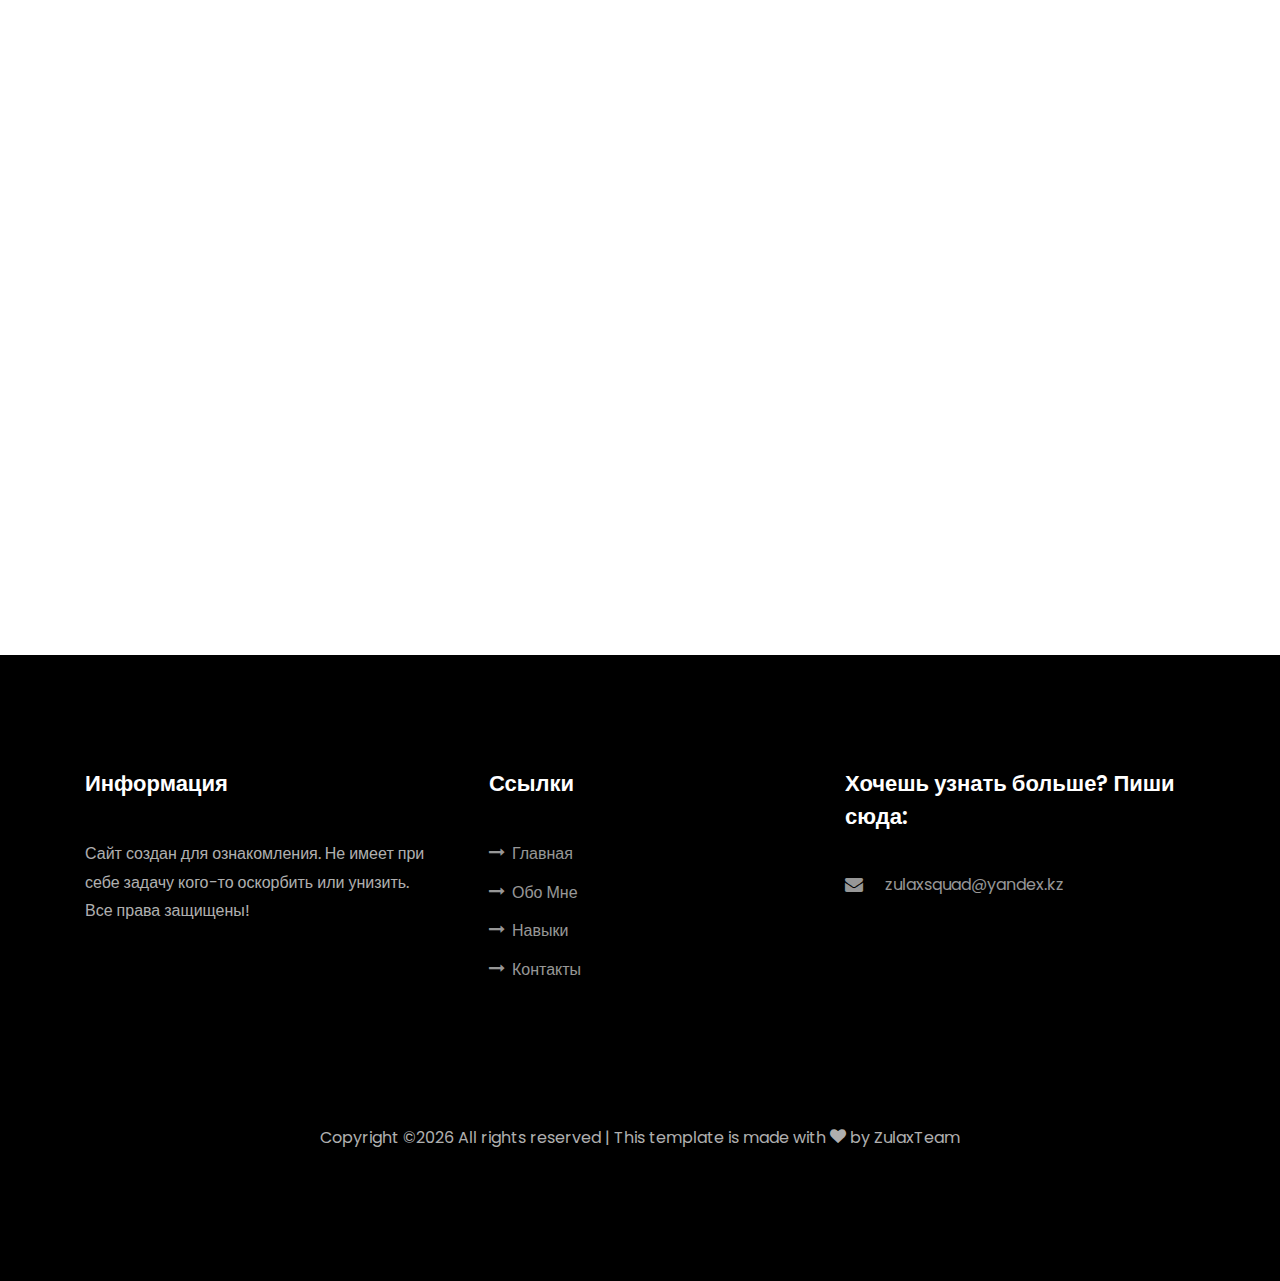
==== commit d4dea81d: "Update index.html" ====
--- a/index.html
+++ b/index.html
@@ -86,10 +86,6 @@
 		        </div>
 	          <div class="counter-wrap ftco-animate d-flex mt-md-3">
               <div class="text">
-              	<p class="mb-4">
-	                <span class="number" data-number="20">0</span>
-	                <span>Разработано Проектов</span>
-                </p>
                 <p><a href="#" class="btn btn-primary py-3 px-3">Скачать Резюме</a></p>
               </div>
 	          </div>
@@ -392,7 +388,6 @@
                 <li><a href="#"><span class="icon-long-arrow-right mr-2"></span>Главная</a></li>
                 <li><a href="#"><span class="icon-long-arrow-right mr-2"></span>Обо Мне</a></li>
                 <li><a href="#"><span class="icon-long-arrow-right mr-2"></span>Навыки</a></li>
-                <li><a href="#"><span class="icon-long-arrow-right mr-2"></span>Проекты</a></li>
                 <li><a href="#"><span class="icon-long-arrow-right mr-2"></span>Контакты</a></li>
               </ul>
             </div>
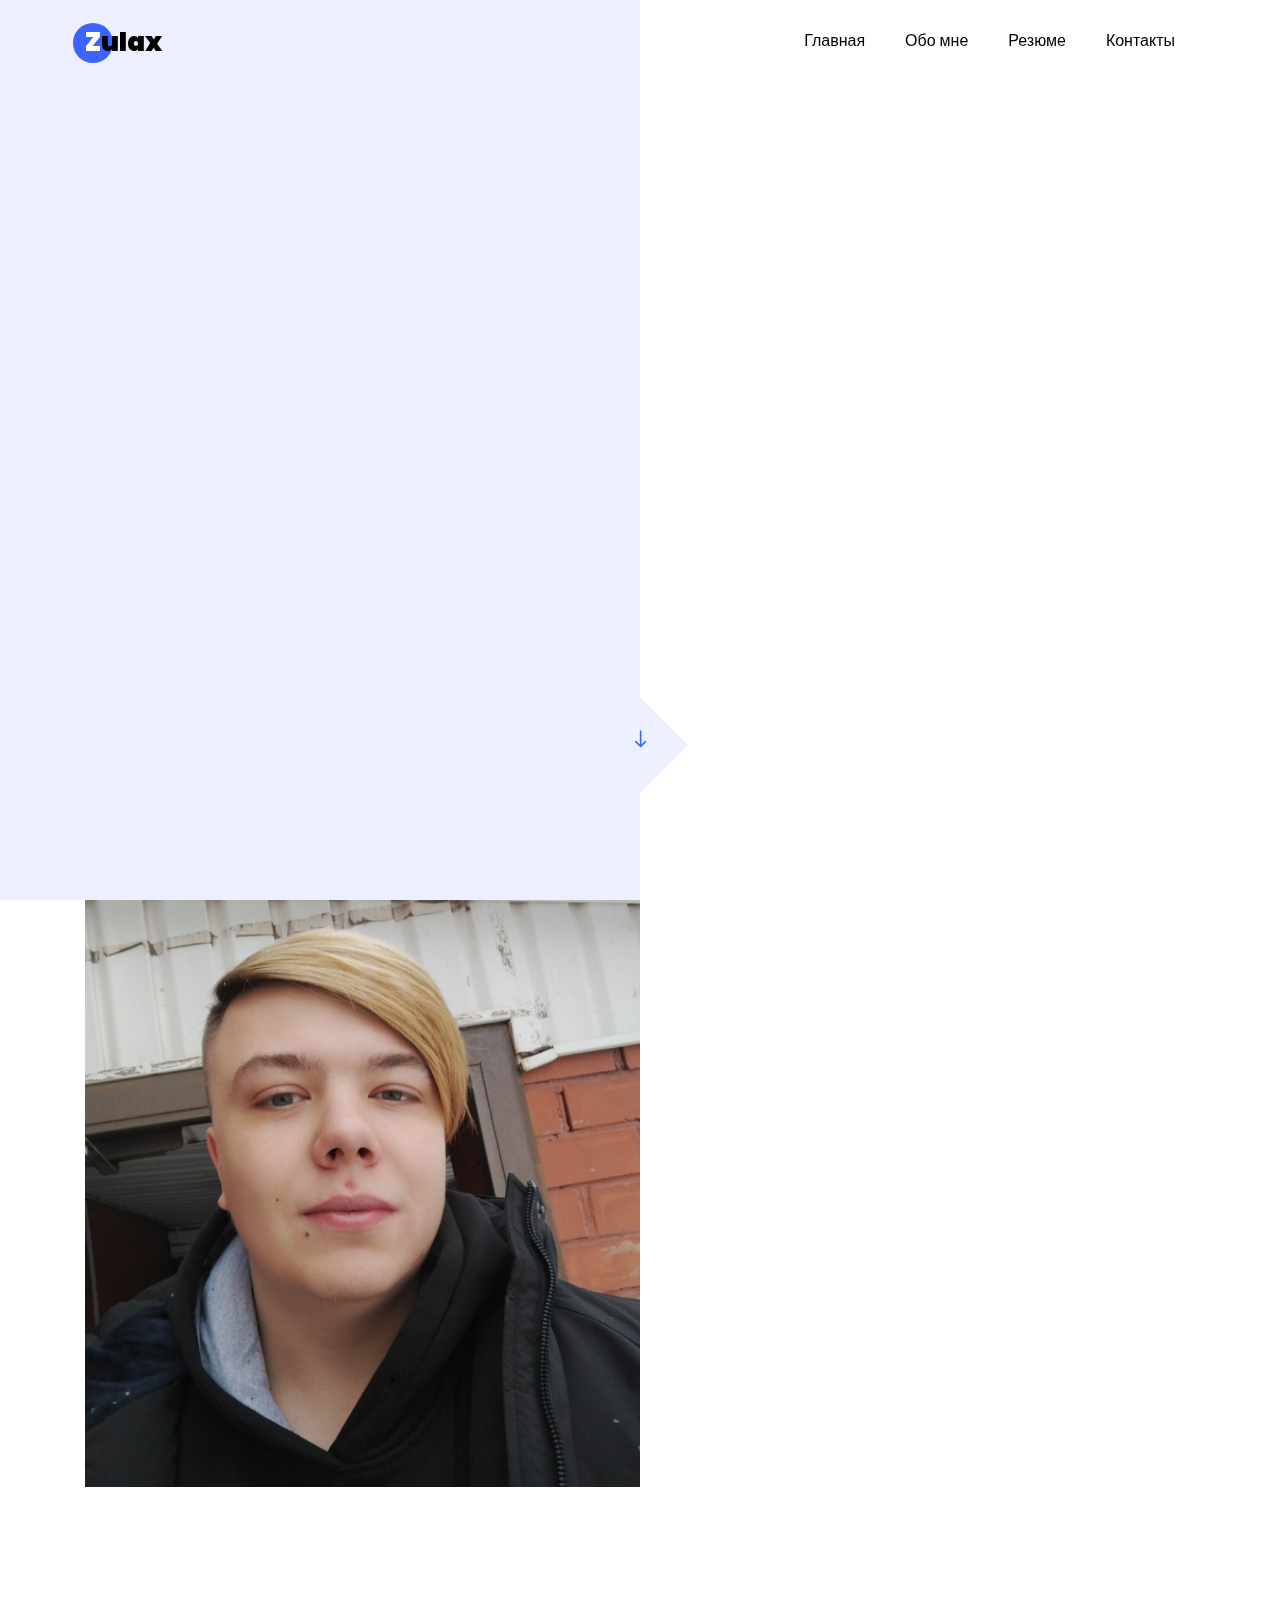
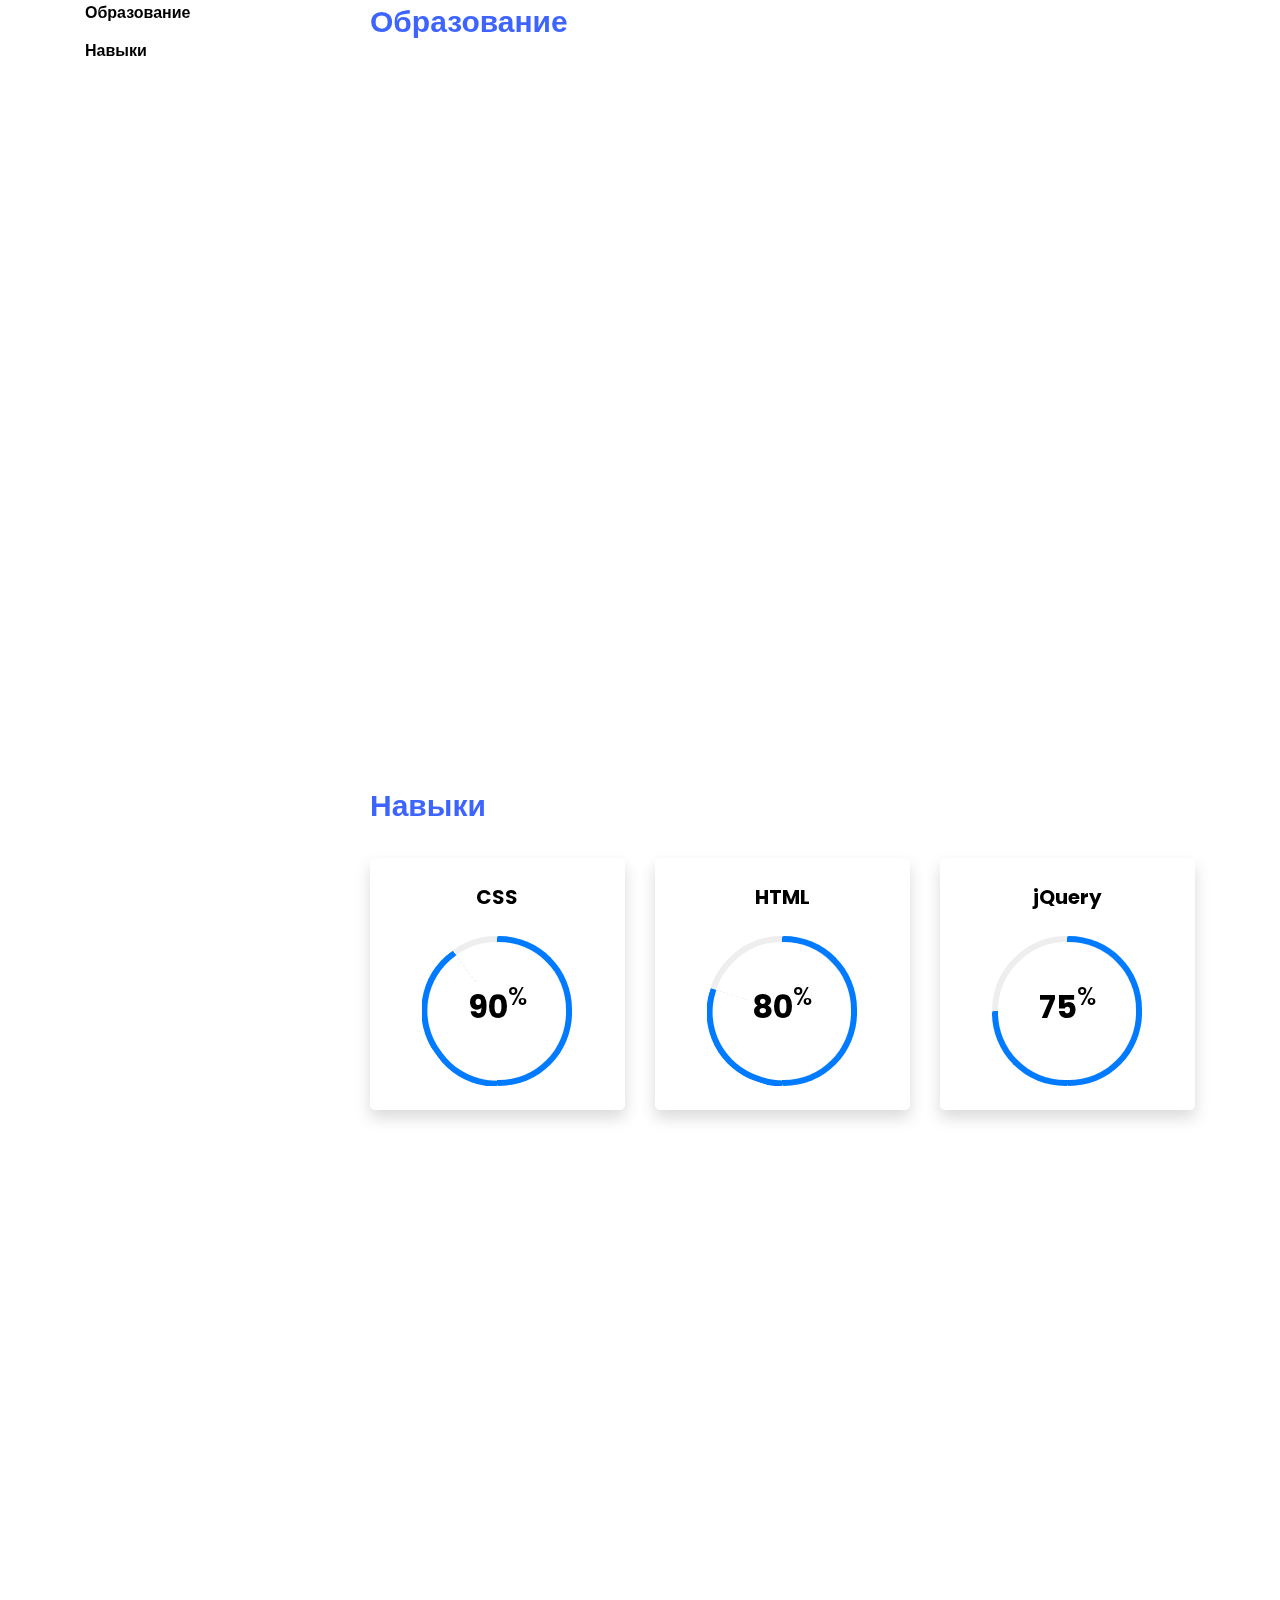
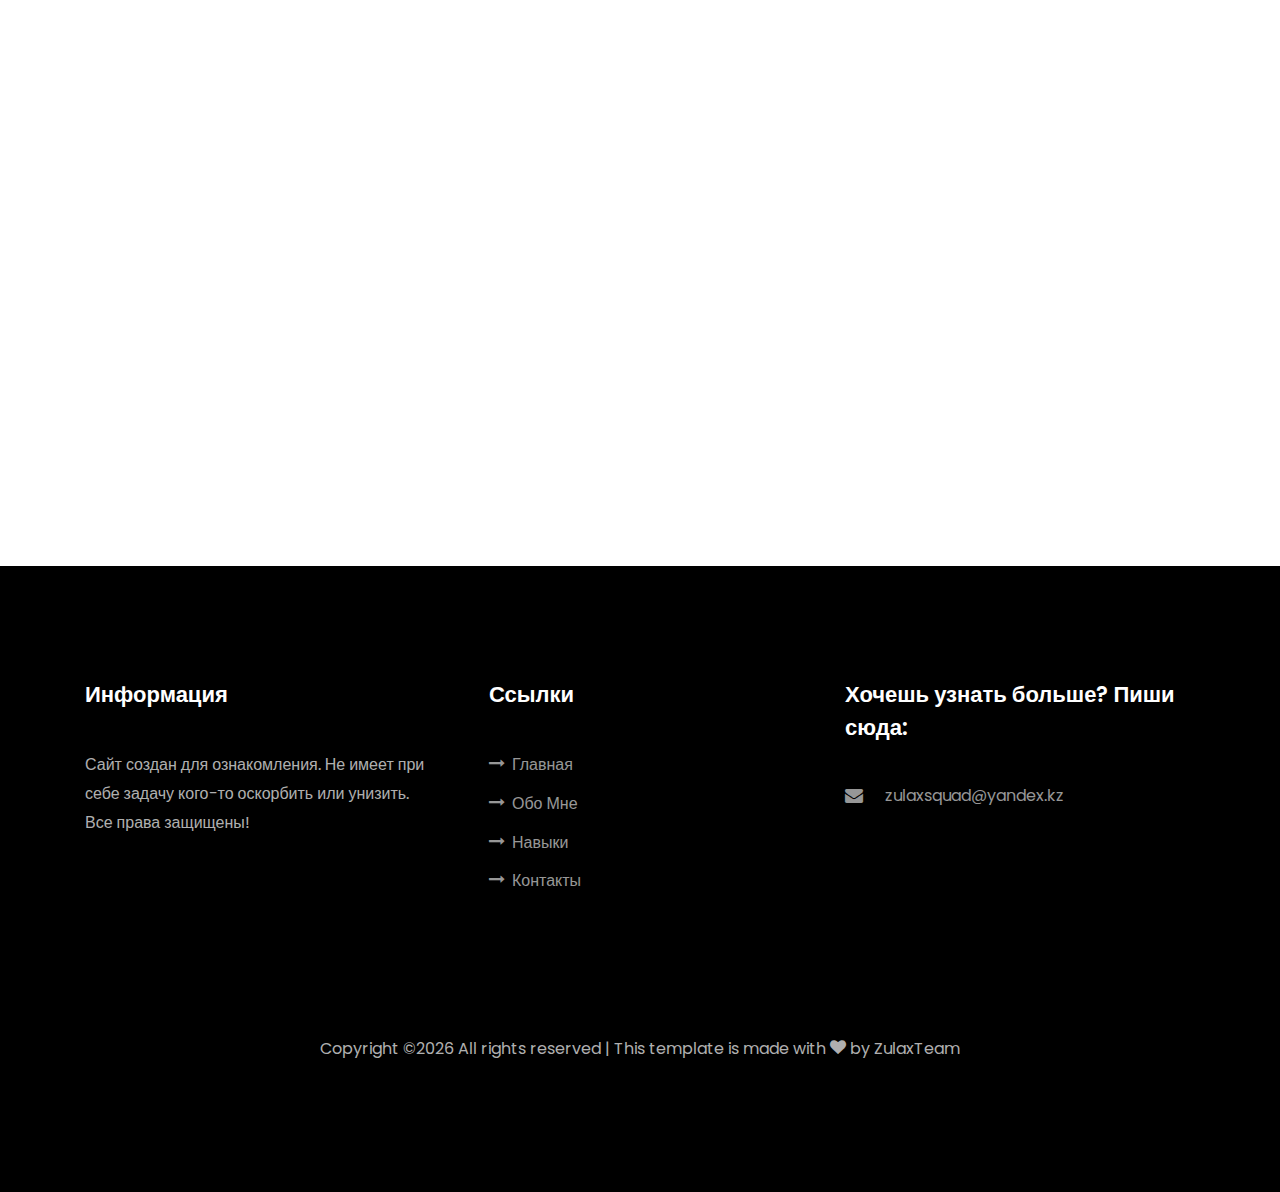
==== commit 6d3a83b9: "Update index.html" ====
--- a/index.html
+++ b/index.html
@@ -162,13 +162,23 @@
 						        </div>
 						        <!-- END -->
 
-						        <!-- Demo info -->
-						        <div class="row text-center mt-4">
-						          <div class="col-6 border-right">
-						            <div class="h4 font-weight-bold mb-0">28%</div><span class="small text-gray">Last week</span>
-						          </div>
-						          <div class="col-6">
-						            <div class="h4 font-weight-bold mb-0">60%</div><span class="small text-gray">Last month</span>
+						      </div>
+						    </div>
+
+						    <div class="col-lg-4 mb-4">
+						      <div class="bg-white rounded-lg shadow p-4">
+						        <h2 class="h5 font-weight-bold text-center mb-4">HTML</h2>
+
+						        <!-- Progress bar 1 -->
+						        <div class="progress mx-auto" data-value='80'>
+						          <span class="progress-left">
+                        <span class="progress-bar border-primary"></span>
+						          </span>
+						          <span class="progress-right">
+                        <span class="progress-bar border-primary"></span>
+						          </span>
+						          <div class="progress-value w-100 h-100 rounded-circle d-flex align-items-center justify-content-center">
+						            <div class="h2 font-weight-bold">80<sup class="small">%</sup></div>
 						          </div>
 						        </div>
 						        <!-- END -->
@@ -177,37 +187,6 @@
 
 						    <div class="col-lg-4 mb-4">
 						      <div class="bg-white rounded-lg shadow p-4">
-						        <h2 class="h5 font-weight-bold text-center mb-4">HTML</h2>
-
-						        <!-- Progress bar 1 -->
-						        <div class="progress mx-auto" data-value='80'>
-						          <span class="progress-left">
-                        <span class="progress-bar border-primary"></span>
-						          </span>
-						          <span class="progress-right">
-                        <span class="progress-bar border-primary"></span>
-						          </span>
-						          <div class="progress-value w-100 h-100 rounded-circle d-flex align-items-center justify-content-center">
-						            <div class="h2 font-weight-bold">80<sup class="small">%</sup></div>
-						          </div>
-						        </div>
-						        <!-- END -->
-
-						        <!-- Demo info -->
-						        <div class="row text-center mt-4">
-						          <div class="col-6 border-right">
-						            <div class="h4 font-weight-bold mb-0">28%</div><span class="small text-gray">Last week</span>
-						          </div>
-						          <div class="col-6">
-						            <div class="h4 font-weight-bold mb-0">60%</div><span class="small text-gray">Last month</span>
-						          </div>
-						        </div>
-						        <!-- END -->
-						      </div>
-						    </div>
-
-						    <div class="col-lg-4 mb-4">
-						      <div class="bg-white rounded-lg shadow p-4">
 						        <h2 class="h5 font-weight-bold text-center mb-4">jQuery</h2>
 
 						        <!-- Progress bar 1 -->
@@ -220,17 +199,6 @@
 						          </span>
 						          <div class="progress-value w-100 h-100 rounded-circle d-flex align-items-center justify-content-center">
 						            <div class="h2 font-weight-bold">75<sup class="small">%</sup></div>
-						          </div>
-						        </div>
-						        <!-- END -->
-
-						        <!-- Demo info -->
-						        <div class="row text-center mt-4">
-						          <div class="col-6 border-right">
-						            <div class="h4 font-weight-bold mb-0">28%</div><span class="small text-gray">Last week</span>
-						          </div>
-						          <div class="col-6">
-						            <div class="h4 font-weight-bold mb-0">60%</div><span class="small text-gray">Last month</span>
 						          </div>
 						        </div>
 						        <!-- END -->
@@ -367,8 +335,6 @@
           </div>
         </div>
     </section>
-		
-
     <footer class="ftco-footer ftco-section">
       <div class="container">
         <div class="row mb-5">
